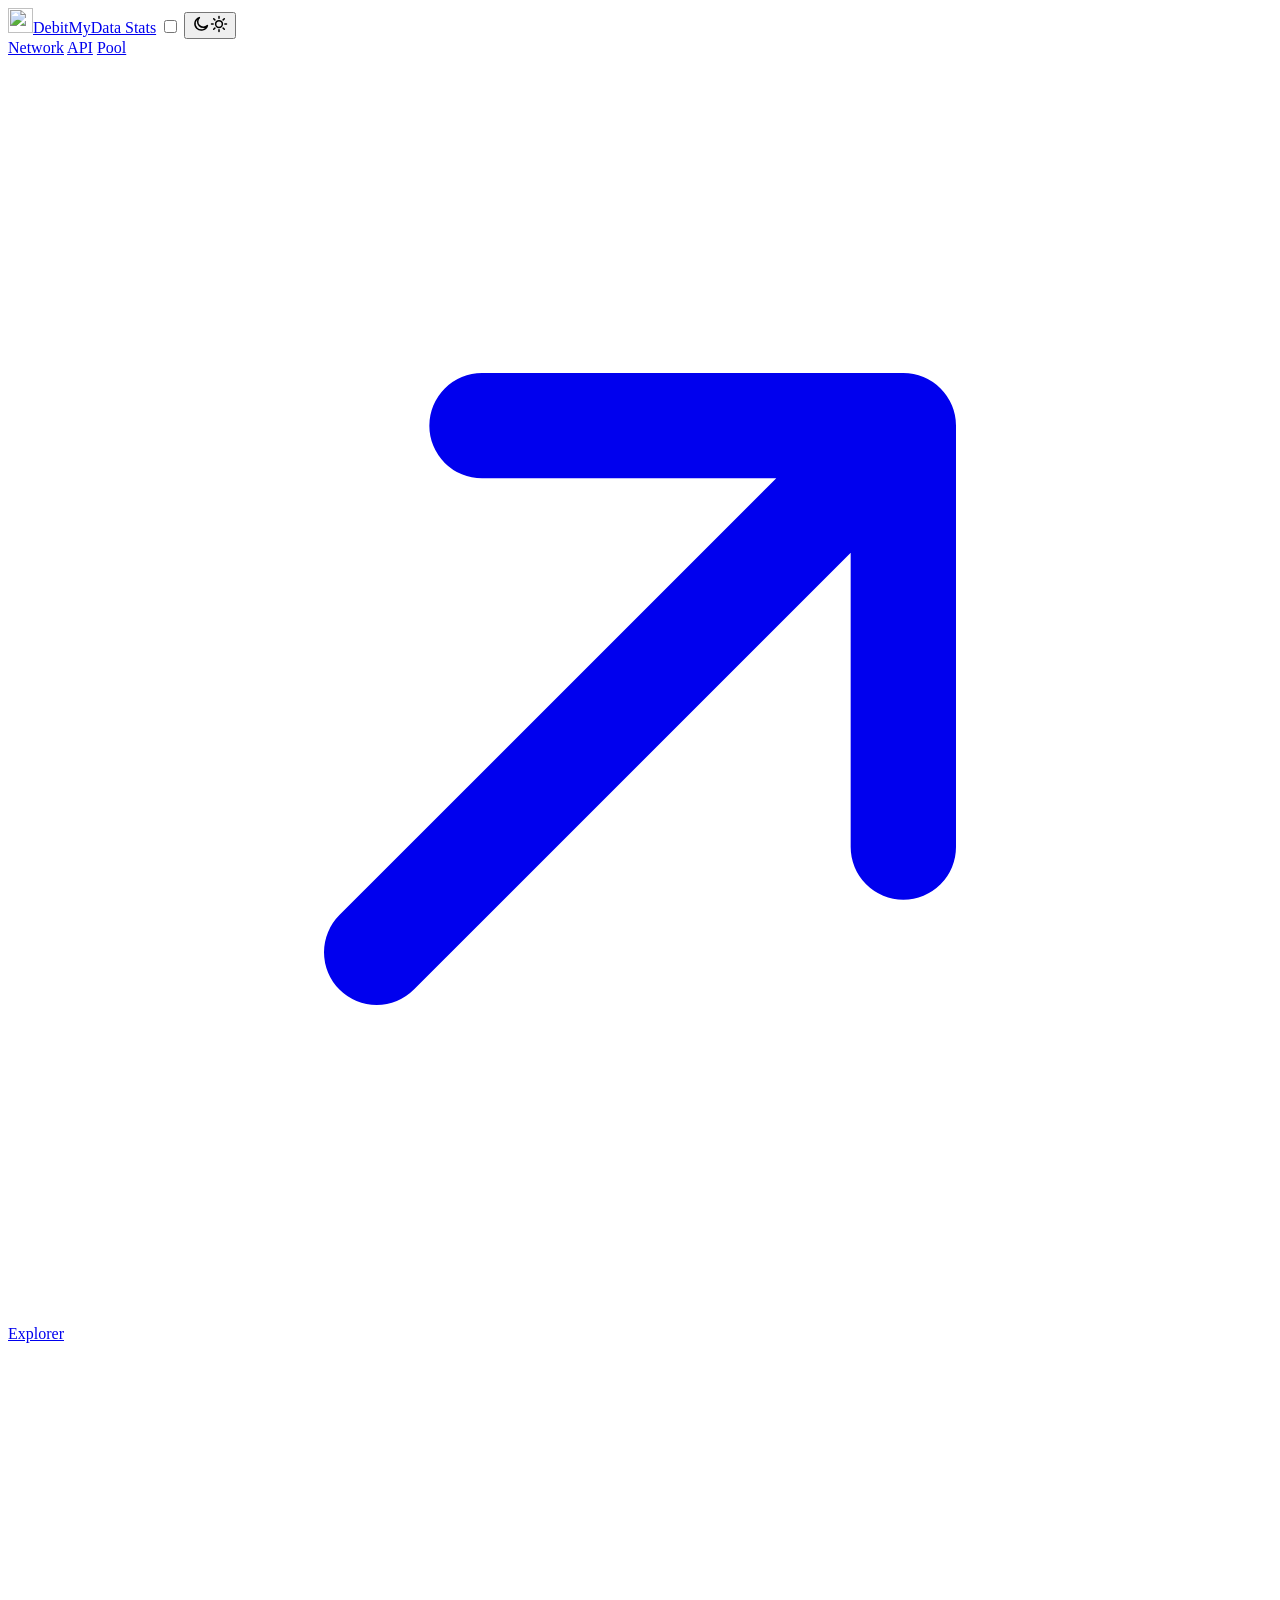
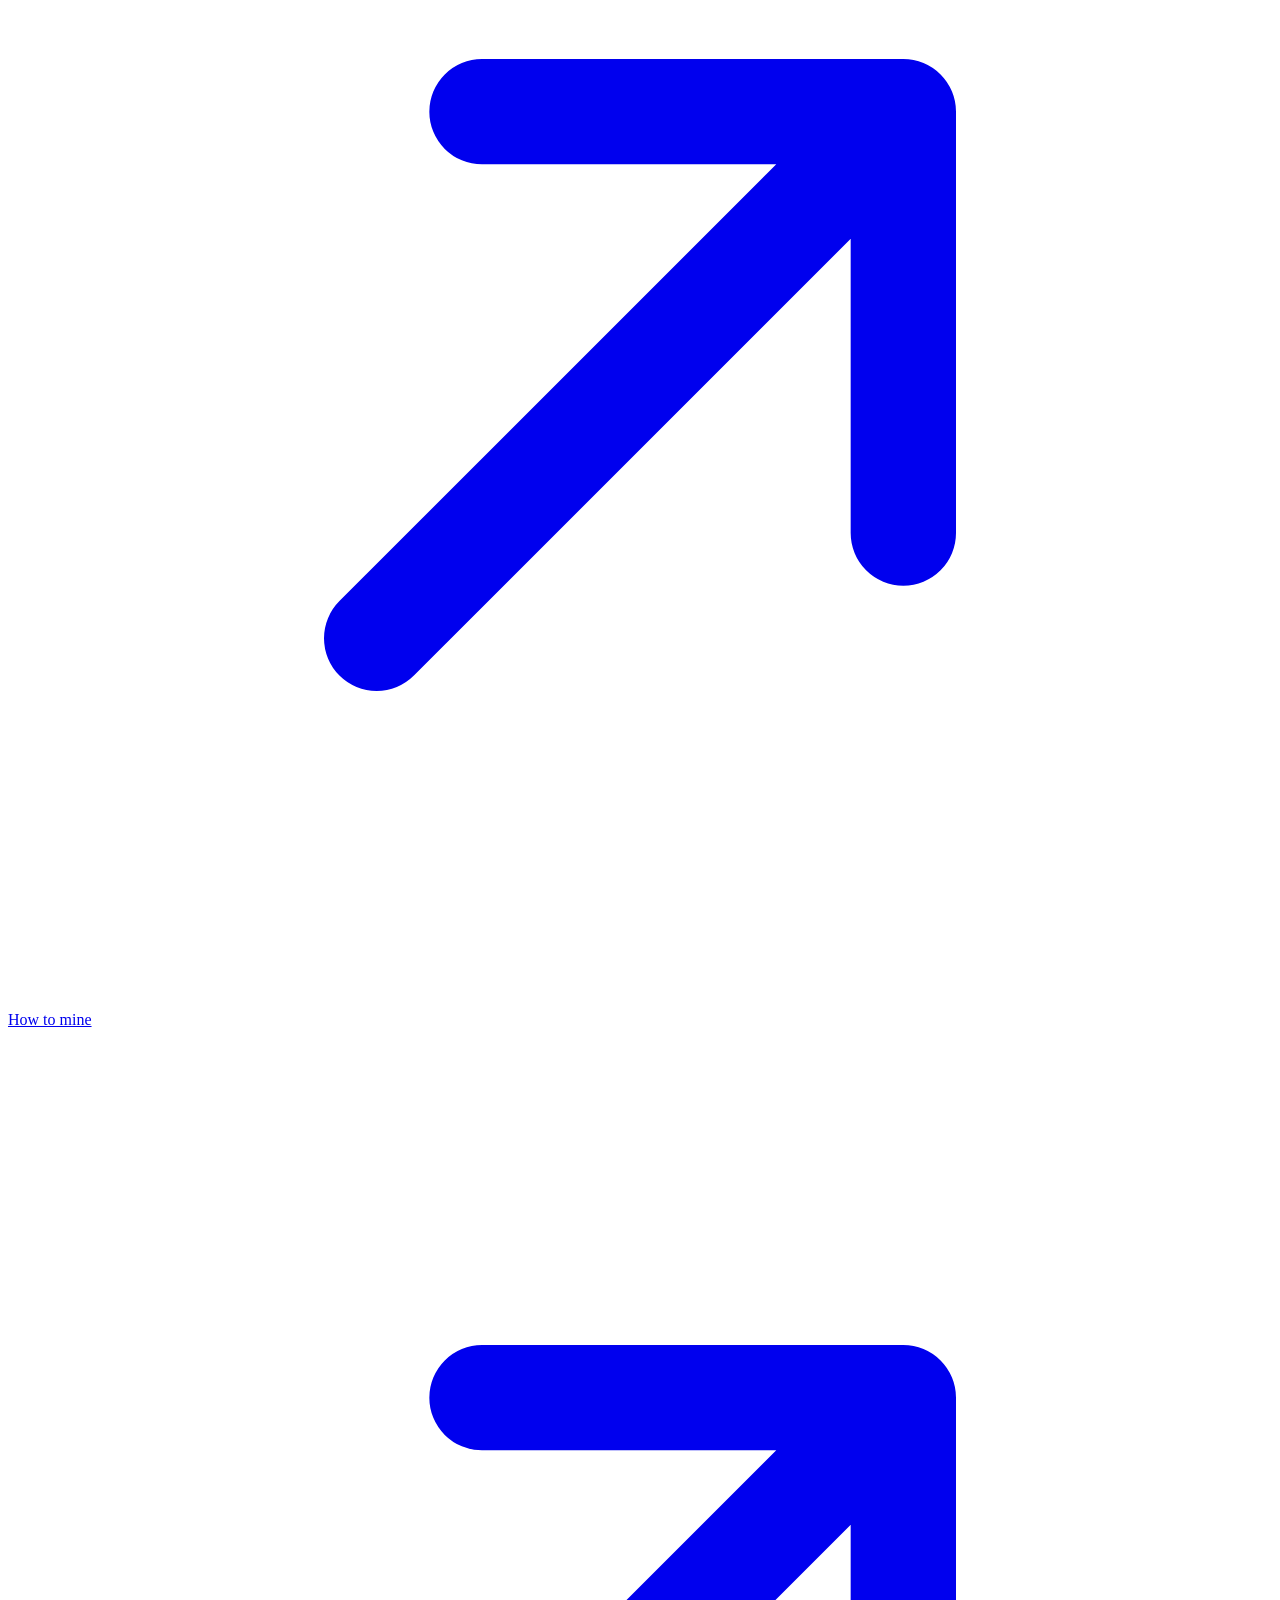
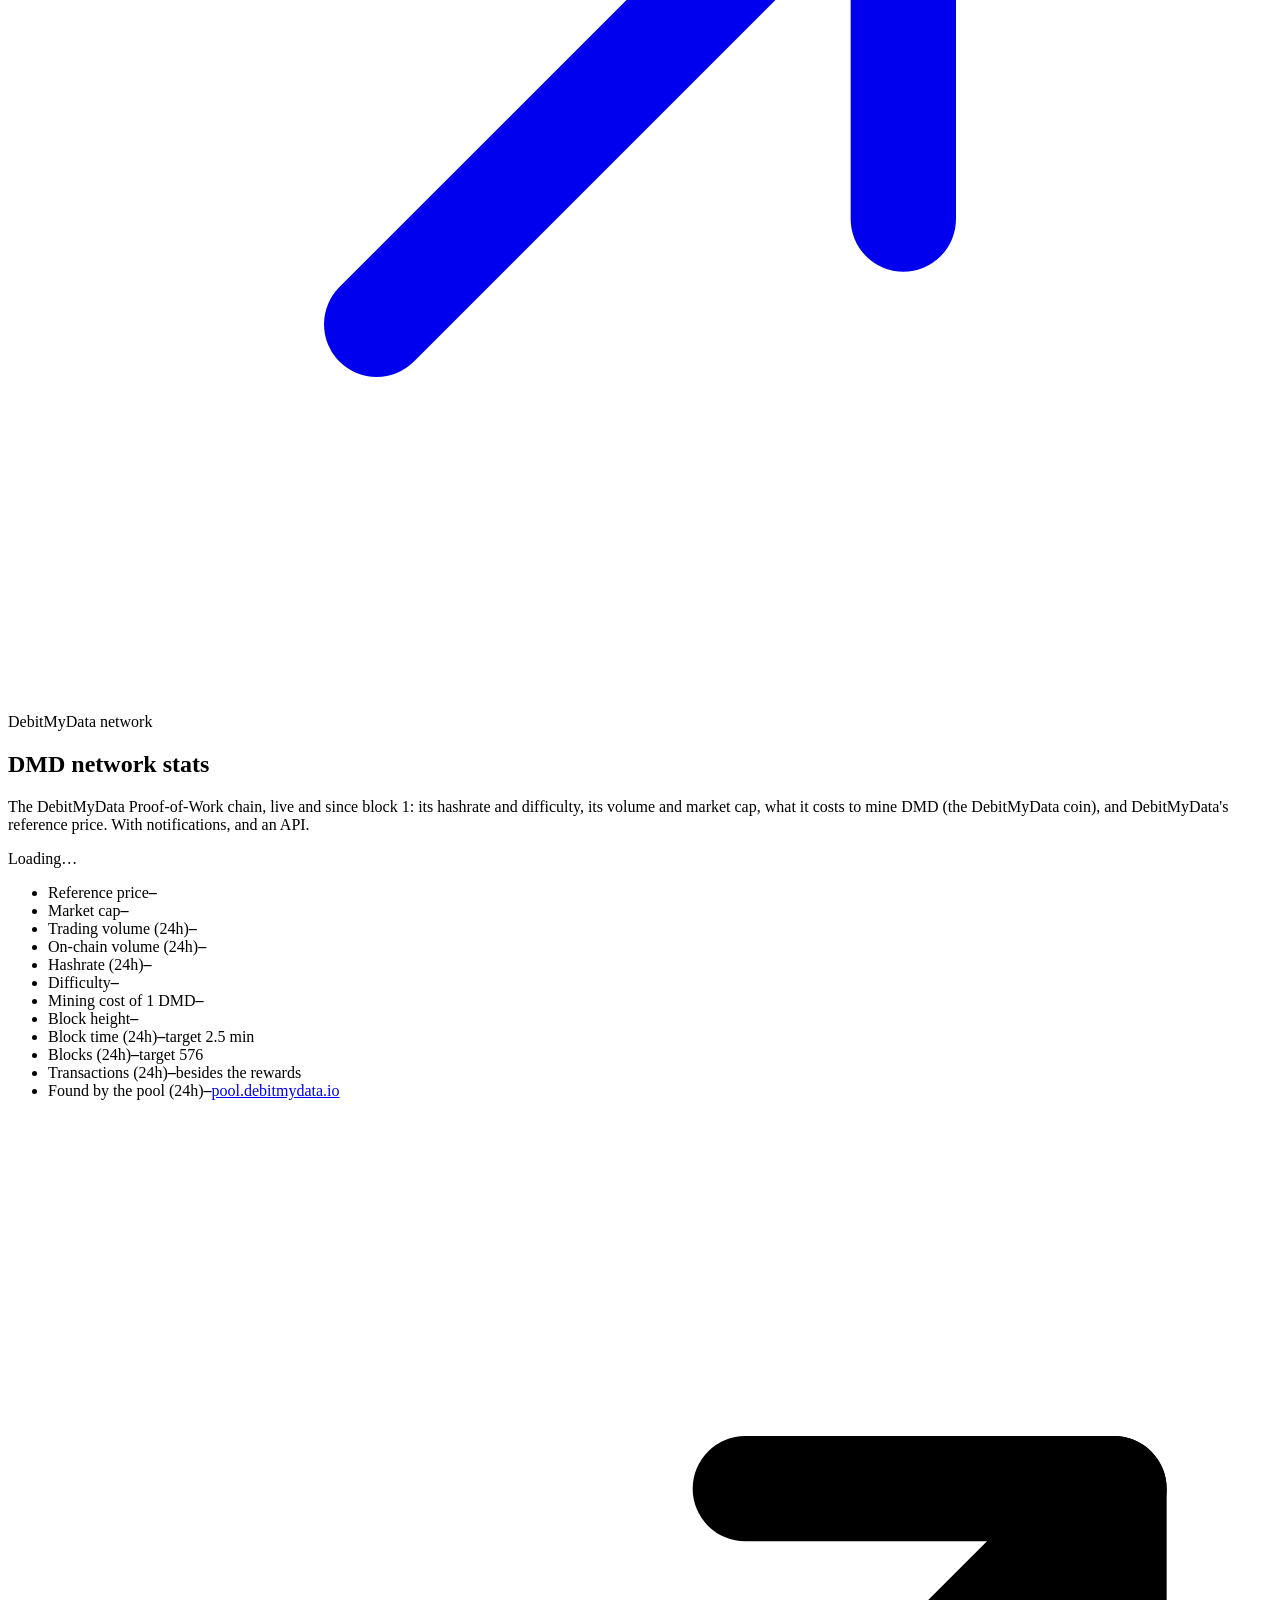
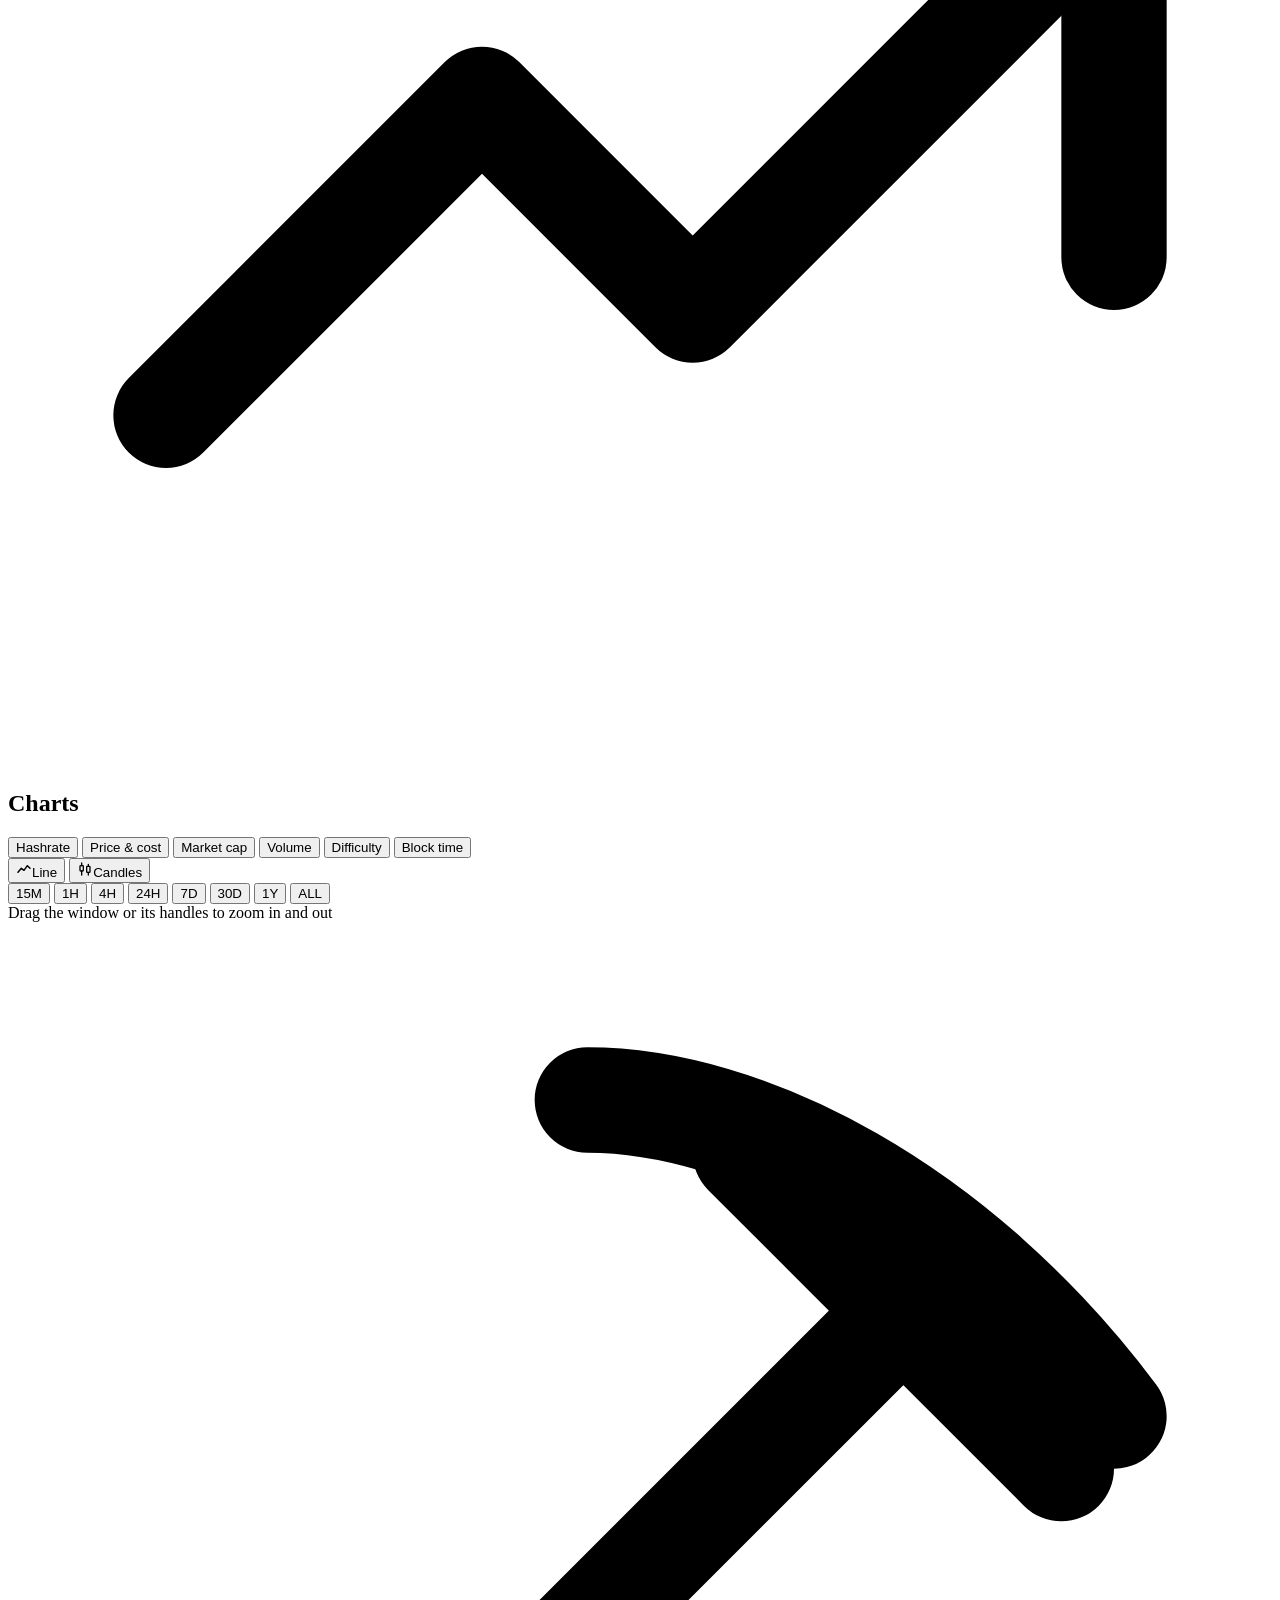
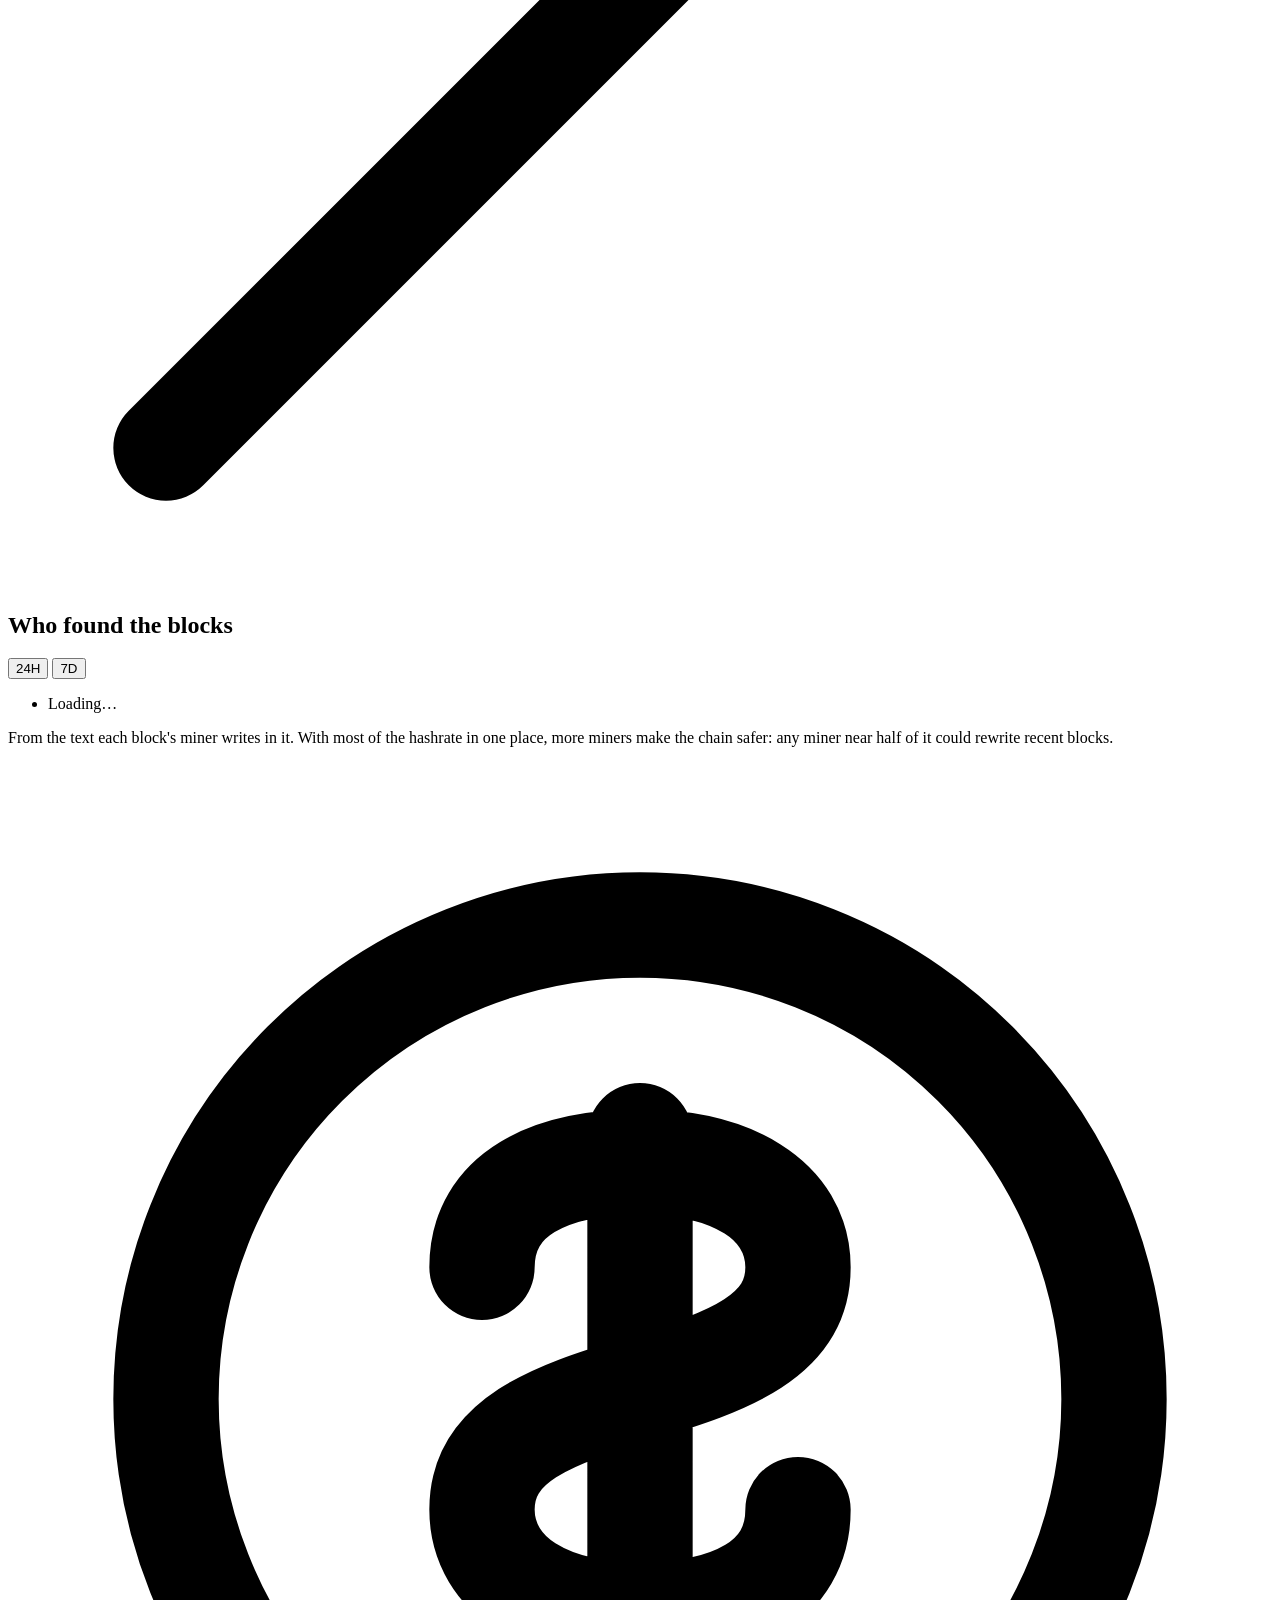
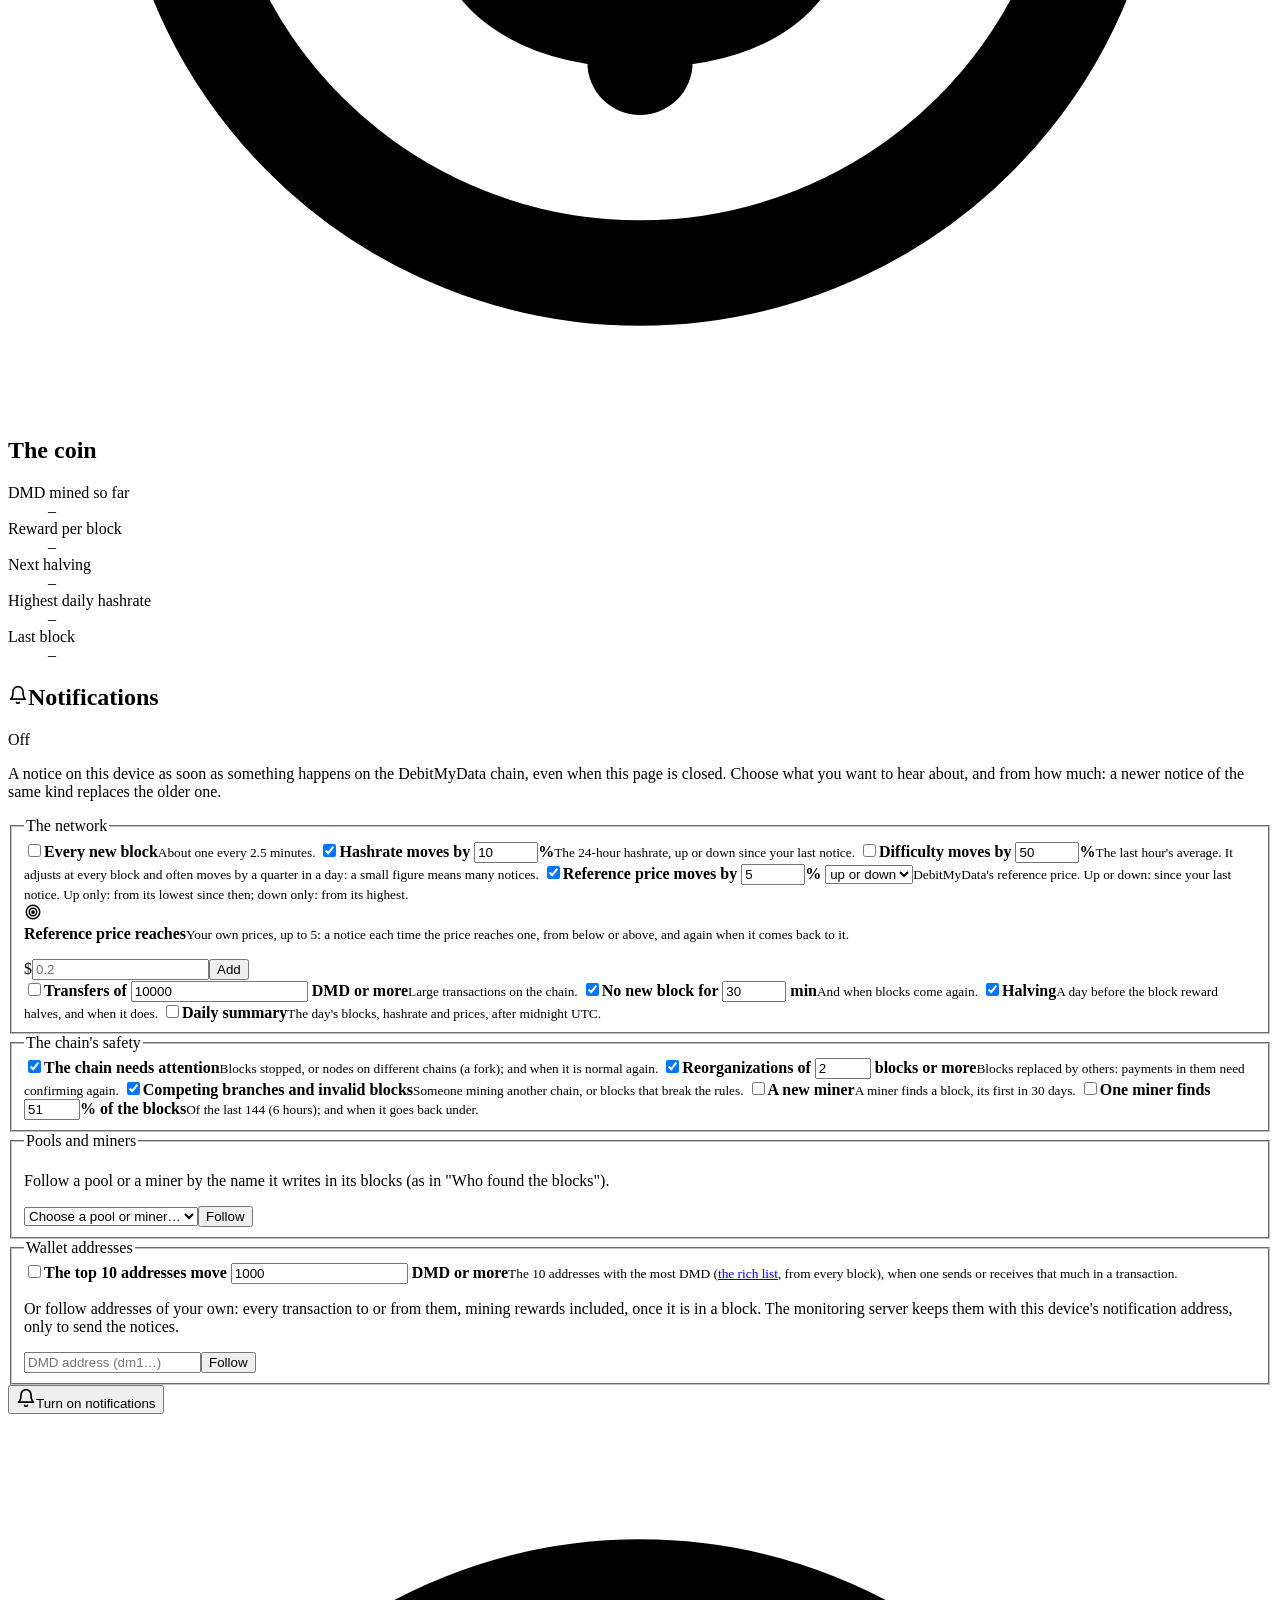
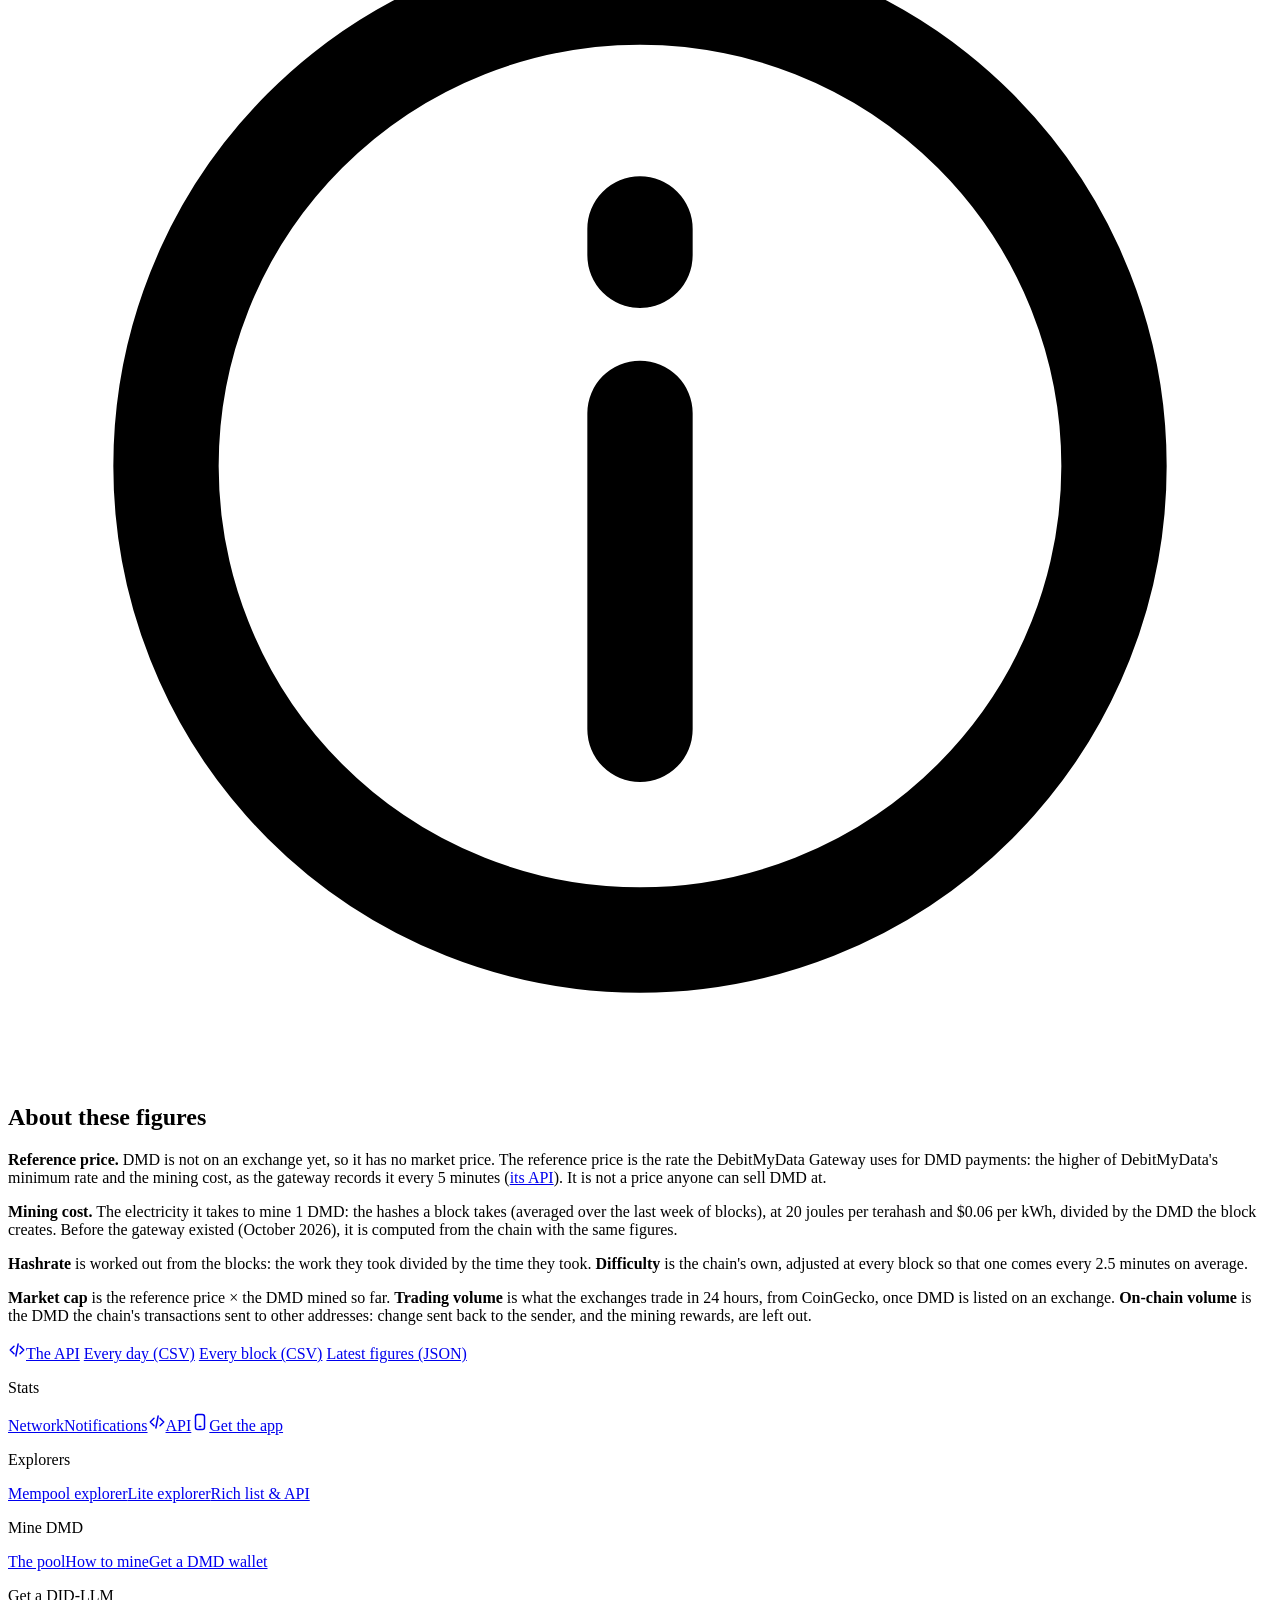
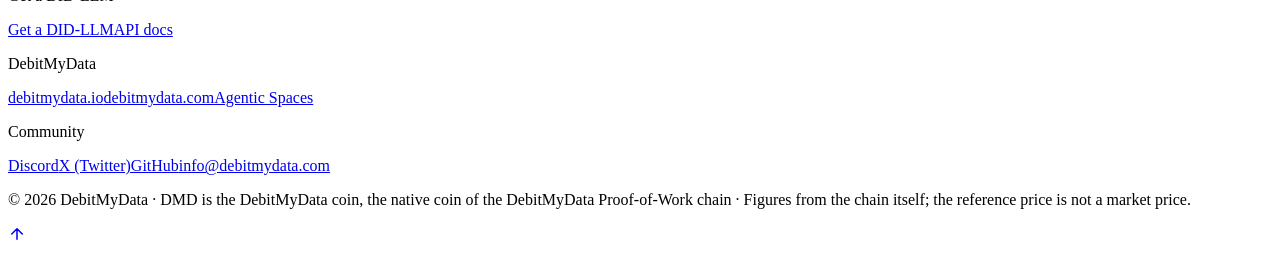
==== web/index.html @ f3245ad8 "1.1.4: a quieter zoom bar, in slate and grey, a quarter lower" ====
<!doctype html>
<html lang="en">
<head>
<meta charset="utf-8">
<meta name="viewport" content="width=device-width, initial-scale=1">
<script src="/js/early.js?v=2"></script>
<title>DMD Stats</title>
<link rel="manifest" href="/manifest.json">
<meta name="mobile-web-app-capable" content="yes">
<meta name="apple-mobile-web-app-capable" content="yes">
<meta name="apple-mobile-web-app-title" content="DMD Stats">
<meta name="apple-mobile-web-app-status-bar-style" content="default">
<link rel="apple-touch-icon" href="/images/app/apple-touch-icon.png?v=1">
<link rel="icon" type="image/png" sizes="192x192" href="/images/app/icon-192.png?v=1">
<link rel="icon" type="image/png" sizes="512x512" href="/images/app/icon-512.png?v=1">
<link rel="icon" href="/favicon.ico" sizes="32x32">
<meta name="description" content="Live figures of the DebitMyData Proof-of-Work chain since block 1: hashrate, difficulty, volume, market cap, the cost of mining DMD and DebitMyData's reference price, with charts, notifications and an API.">
<meta name="theme-color" content="#ffffff">
<meta property="og:type" content="website">
<meta property="og:title" content="DMD Stats: the DebitMyData network">
<meta property="og:description" content="Hashrate, difficulty, mining cost and the reference price of DMD, the DebitMyData coin, since block 1.">
<meta property="og:image" content="https://stats.debitmydata.io/images/app/icon-512.png?v=1">
<meta property="og:url" content="https://stats.debitmydata.io/">
<link rel="preload" href="/fonts/mada-latin-800-normal.woff2" as="font" type="font/woff2" crossorigin>
<link rel="stylesheet" href="/css/stats.css?v=5">
</head>
<body class="dmd" id="top">
<header class="dmd-topbar"><div class="dmd-in">
<a class="dmd-brand" href="/"><img src="/images/dmd-stats-25.png" srcset="/images/dmd-stats-25.png 1x, /images/dmd-stats-50.png 2x, /images/dmd-stats-75.png 3x" width="25" height="25" alt="">DebitMyData <span class="dmd-tag">Stats</span></a>
<input type="checkbox" id="dmd-menu-toggle" class="dmd-menu-toggle" aria-label="Menu" aria-controls="dmd-menu">
<label for="dmd-menu-toggle" class="dmd-menu-button" aria-hidden="true"><span></span></label>
<button type="button" id="dmd-theme-toggle" class="dmd-theme-toggle" aria-label="Switch between the light and dark themes"><svg class="dmd-moon" viewBox="0 0 24 24" width="18" height="18" fill="none" stroke="currentColor" stroke-width="2" stroke-linecap="round" stroke-linejoin="round" aria-hidden="true" focusable="false"><path d="M20.5 14.2A8.5 8.5 0 1 1 9.8 3.5a6.8 6.8 0 0 0 10.7 10.7z"/></svg><svg class="dmd-sun" viewBox="0 0 24 24" width="18" height="18" fill="none" stroke="currentColor" stroke-width="2" stroke-linecap="round" stroke-linejoin="round" aria-hidden="true" focusable="false"><circle cx="12" cy="12" r="4.5"/><path d="M12 2v2.2M12 19.8V22M4.9 4.9l1.6 1.6M17.5 17.5l1.6 1.6M2 12h2.2M19.8 12H22M4.9 19.1l1.6-1.6M17.5 6.5l1.6-1.6"/></svg></button>
<div class="dmd-bellbox" id="dmd-bellbox" hidden>
<button type="button" class="dmd-bell" id="dmd-bell" data-unread="0" aria-haspopup="true" aria-expanded="false" aria-controls="dmd-bell-panel" title="Notifications" aria-label="Notifications"><svg viewBox="0 0 24 24" width="20" height="20" fill="none" stroke="currentColor" stroke-width="2" stroke-linecap="round" stroke-linejoin="round" aria-hidden="true" focusable="false"><path d="M18 8a6 6 0 0 0-12 0c0 7-3 9-3 9h18s-3-2-3-9"/><path d="M13.7 21a2 2 0 0 1-3.4 0"/></svg><span class="dmd-bell-dot" aria-hidden="true"></span></button>
<div class="dmd-bell-panel" id="dmd-bell-panel" role="region" aria-label="Notifications" hidden>
<div class="dmd-bell-head"><b>Notifications</b><button type="button" class="dmd-bell-all" hidden>Mark all as seen</button></div>
<ul class="dmd-bell-list"></ul><p class="dmd-bell-empty">Loading…</p>
<div class="dmd-bell-actions" hidden><button type="button" class="dmd-button dmd-bell-on">Turn on notifications</button></div>
<div class="dmd-bell-foot"><a class="dmd-bell-settings" href="#notifications">Notification settings</a>
<span class="dmd-bell-tools"><button type="button" class="dmd-bell-test" hidden>Send a test notice</button><button type="button" class="dmd-bell-off" hidden>Turn off</button></span></div>
</div></div>
<nav id="dmd-menu" class="dmd-nav" aria-label="DMD Stats">
<a href="/" class="on" aria-current="page">Network</a>
<a href="/api/">API</a>
<a href="https://pool.debitmydata.io/" target="_blank" rel="noopener">Pool <svg viewBox="0 0 24 24" fill="none" stroke="currentColor" stroke-width="2" stroke-linecap="round" stroke-linejoin="round" aria-hidden="true" focusable="false"><path d="M7 17L17 7M9 7h8v8"/></svg></a>
<a href="https://mempool.debitmydata.io/" target="_blank" rel="noopener">Explorer <svg viewBox="0 0 24 24" fill="none" stroke="currentColor" stroke-width="2" stroke-linecap="round" stroke-linejoin="round" aria-hidden="true" focusable="false"><path d="M7 17L17 7M9 7h8v8"/></svg></a>
<a class="dmd-cta" href="https://debitmydata.io/#mining" target="_blank" rel="noopener">How to mine <svg viewBox="0 0 24 24" fill="none" stroke="currentColor" stroke-width="2" stroke-linecap="round" stroke-linejoin="round" aria-hidden="true" focusable="false"><path d="M7 17L17 7M9 7h8v8"/></svg></a>
</nav></div></header>

<main><div class="content-inner">
<section class="dmd-hero">
<div>
<p class="dmd-eyebrow">DebitMyData network</p>
<h1>DMD network stats</h1>
<p class="dmd-lead">The DebitMyData Proof-of-Work chain, live and since block 1: its hashrate and difficulty, its volume and market cap, what it costs to mine DMD (the DebitMyData coin), and DebitMyData's reference price. With notifications, and an API.</p>
</div>
<div class="dmd-status" aria-live="polite">
<span class="dmd-pill" id="dmd-status">Loading…</span>
<ul class="dmd-notes" id="dmd-notes"></ul>
<small id="dmd-updated"></small>
</div>
</section>

<ul class="dmd-stats" aria-label="Latest figures">
<li class="dmd-stat dmd-main"><span class="dmd-label">Reference price</span><b id="s-price">–</b><span class="dmd-sub" id="s-price-sub">&nbsp;</span></li>
<li class="dmd-stat"><span class="dmd-label">Market cap</span><b id="s-cap">–</b><span class="dmd-sub" id="s-cap-sub">&nbsp;</span></li>
<li class="dmd-stat"><span class="dmd-label">Trading volume (24h)</span><b id="s-traded">–</b><span class="dmd-sub" id="s-traded-sub">&nbsp;</span></li>
<li class="dmd-stat"><span class="dmd-label">On-chain volume (24h)</span><b id="s-volume">–</b><span class="dmd-sub" id="s-volume-sub">&nbsp;</span></li>
<li class="dmd-stat"><span class="dmd-label">Hashrate (24h)</span><b id="s-hashrate">–</b><span class="dmd-sub" id="s-hashrate-sub">&nbsp;</span></li>
<li class="dmd-stat"><span class="dmd-label">Difficulty</span><b id="s-difficulty">–</b><span class="dmd-sub" id="s-difficulty-sub">&nbsp;</span></li>
<li class="dmd-stat"><span class="dmd-label">Mining cost of 1 DMD</span><b id="s-cost">–</b><span class="dmd-sub" id="s-cost-sub">&nbsp;</span></li>
<li class="dmd-stat"><span class="dmd-label">Block height</span><b id="s-height">–</b><span class="dmd-sub" id="s-height-sub">&nbsp;</span></li>
<li class="dmd-stat"><span class="dmd-label">Block time (24h)</span><b id="s-blocktime">–</b><span class="dmd-sub">target 2.5 min</span></li>
<li class="dmd-stat"><span class="dmd-label">Blocks (24h)</span><b id="s-blocks">–</b><span class="dmd-sub">target 576</span></li>
<li class="dmd-stat"><span class="dmd-label">Transactions (24h)</span><b id="s-txs">–</b><span class="dmd-sub" id="s-txs-sub">besides the rewards</span></li>
<li class="dmd-stat"><span class="dmd-label">Found by the pool (24h)</span><b id="s-pool">–</b><span class="dmd-sub"><a href="https://pool.debitmydata.io/" target="_blank" rel="noopener">pool.debitmydata.io</a></span></li>
</ul>

<section class="dmd-card" aria-labelledby="chart-title">
<div class="dmd-card-head">
<h2 id="chart-title"><svg viewBox="0 0 24 24" fill="none" stroke="currentColor" stroke-width="2" stroke-linecap="round" stroke-linejoin="round" aria-hidden="true" focusable="false"><path d="M3 17l6-6 4 4 8-8"/><path d="M14 7h7v7"/></svg>Charts</h2>
<div class="dmd-tabs" role="group" aria-label="Chart" id="dmd-metrics">
<button type="button" class="dmd-tab" data-metric="hashrate" aria-pressed="true">Hashrate</button>
<button type="button" class="dmd-tab" data-metric="price" aria-pressed="false">Price &amp; cost</button>
<button type="button" class="dmd-tab" data-metric="cap" aria-pressed="false">Market cap</button>
<button type="button" class="dmd-tab" data-metric="volume" aria-pressed="false">Volume</button>
<button type="button" class="dmd-tab" data-metric="difficulty" aria-pressed="false">Difficulty</button>
<button type="button" class="dmd-tab" data-metric="blocktime" aria-pressed="false">Block time</button>
</div>
</div>
<div class="dmd-chart-bar">
<div class="dmd-legend" id="dmd-legend"></div>
<div class="dmd-chart-tools">
<div class="dmd-tabs dmd-switch-tabs" role="group" aria-label="Chart style" id="dmd-styles">
<button type="button" class="dmd-tab" data-style="line" aria-pressed="true" title="Lines"><svg viewBox="0 0 24 24" width="16" height="16" fill="none" stroke="currentColor" stroke-width="2.2" stroke-linecap="round" stroke-linejoin="round" aria-hidden="true" focusable="false"><path d="M3 17l5-6 4 3 5-7 4 4"/></svg><span>Line</span></button>
<button type="button" class="dmd-tab" data-style="candles" aria-pressed="false" title="Candles"><svg viewBox="0 0 24 24" width="16" height="16" fill="none" stroke="currentColor" stroke-width="2" stroke-linecap="round" aria-hidden="true" focusable="false"><path d="M7 3v4M7 15v6M17 5v3M17 17v4"/><rect x="4.5" y="7" width="5" height="8" rx="1"/><rect x="14.5" y="8" width="5" height="9" rx="1"/></svg><span>Candles</span></button>
</div>
<div class="dmd-tabs dmd-switch-tabs" role="group" aria-label="Volume" id="dmd-volumes" hidden>
<button type="button" class="dmd-tab" data-volume="exchanges" aria-pressed="true">Exchanges</button>
<button type="button" class="dmd-tab" data-volume="chain" aria-pressed="false">On chain</button>
</div>
<div class="dmd-tabs dmd-ranges" role="group" aria-label="Period" id="dmd-ranges">
<button type="button" class="dmd-tab" data-range="15m" aria-pressed="false">15M</button>
<button type="button" class="dmd-tab" data-range="1h" aria-pressed="false">1H</button>
<button type="button" class="dmd-tab" data-range="4h" aria-pressed="false">4H</button>
<button type="button" class="dmd-tab" data-range="24h" aria-pressed="false">24H</button>
<button type="button" class="dmd-tab" data-range="7d" aria-pressed="false">7D</button>
<button type="button" class="dmd-tab" data-range="30d" aria-pressed="true">30D</button>
<button type="button" class="dmd-tab" data-range="1y" aria-pressed="false">1Y</button>
<button type="button" class="dmd-tab" data-range="all" aria-pressed="false">ALL</button>
</div>
</div>
</div>
<div class="dmd-chart-wrap">
<div class="dmd-chart" id="dmd-chart" role="img" aria-label="Chart"></div>
<div class="dmd-chart-empty" id="dmd-chart-empty" hidden></div>
</div>
<div class="dmd-zoom">
<div class="dmd-zoom-area">
<div class="dmd-zoom-bar" id="dmd-zoom" aria-hidden="true"></div>
<div class="dmd-zoom-track" id="dmd-zoom-track">
<div class="dmd-zoom-shade" id="dmd-zoom-shade-l"></div><div class="dmd-zoom-shade" id="dmd-zoom-shade-r"></div>
<div class="dmd-zoom-window" id="dmd-zoom-window" tabindex="0" role="slider" aria-label="Zoom window: drag it, or arrow keys" aria-valuetext="all">
<span class="dmd-zoom-grip" data-grip="min" tabindex="0" role="slider" aria-label="Start of the zoom: drag it, or arrow keys"></span>
<span class="dmd-zoom-grip" data-grip="max" tabindex="0" role="slider" aria-label="End of the zoom: drag it, or arrow keys"></span>
</div>
</div>
</div>
<div class="dmd-zoom-foot"><span class="dmd-zoom-hint">Drag the window or its handles to zoom in and out</span><button type="button" class="dmd-zoom-reset" id="dmd-zoom-reset" hidden>Show all</button></div>
</div>
<p class="dmd-chart-note" id="dmd-chart-note"></p>
</section>

<div class="dmd-two">
<section class="dmd-card" aria-labelledby="miners-title">
<div class="dmd-card-head">
<h2 id="miners-title"><svg viewBox="0 0 24 24" fill="none" stroke="currentColor" stroke-width="2" stroke-linecap="round" stroke-linejoin="round" aria-hidden="true" focusable="false"><path d="M14 4l6 6M17 7L6 18M3 21l3-3"/><path d="M11 3c3 0 7 2 10 6"/></svg>Who found the blocks</h2>
<div class="dmd-tabs dmd-ranges" role="group" aria-label="Period" id="dmd-miner-ranges">
<button type="button" class="dmd-tab" data-range="24h" aria-pressed="true">24H</button>
<button type="button" class="dmd-tab" data-range="7d" aria-pressed="false">7D</button>
</div>
</div>
<ul class="dmd-bars" id="dmd-miners"><li><span class="who">Loading…</span></li></ul>
<p class="dmd-small dmd-miners-note" id="dmd-miners-note">From the text each block's miner writes in it. With most of the hashrate in one place, more miners make the chain safer: any miner near half of it could rewrite recent blocks.</p>
</section>

<section class="dmd-card" aria-labelledby="supply-title">
<div class="dmd-card-head">
<h2 id="supply-title"><svg viewBox="0 0 24 24" fill="none" stroke="currentColor" stroke-width="2" stroke-linecap="round" stroke-linejoin="round" aria-hidden="true" focusable="false"><circle cx="12" cy="12" r="9"/><path d="M12 7v10M9 9.5c0-1.4 1.3-2 3-2s3 .7 3 2-1.3 1.8-3 2.3-3 1-3 2.3 1.3 2 3 2 3-.6 3-2"/></svg>The coin</h2>
</div>
<dl class="dmd-kv">
<div><dt>DMD mined so far</dt><dd id="k-mined">–</dd></div>
<div><dt>Reward per block</dt><dd id="k-reward">–</dd></div>
<div><dt>Next halving</dt><dd id="k-halving">–</dd></div>
<div><dt>Highest daily hashrate</dt><dd id="k-ath">–</dd></div>
<div><dt>Last block</dt><dd id="k-last">–</dd></div>
</dl>
</section>
</div>

<section class="dmd-card dmd-notify" id="notifications" aria-labelledby="notify-title">
<div class="dmd-card-head"><h2 id="notify-title"><svg viewBox="0 0 24 24" width="20" height="20" fill="none" stroke="currentColor" stroke-width="2" stroke-linecap="round" stroke-linejoin="round" aria-hidden="true" focusable="false"><path d="M18 8a6 6 0 0 0-12 0c0 7-3 9-3 9h18s-3-2-3-9"/><path d="M13.7 21a2 2 0 0 1-3.4 0"/></svg>Notifications</h2>
<span class="dmd-badge" id="dmd-notify-state">Off</span></div>
<p class="dmd-notify-intro">A notice on this device as soon as something happens on the DebitMyData chain, even when this page is closed. Choose what you want to hear about, and from how much: a newer notice of the same kind replaces the older one.</p>
<form class="dmd-notify-form" id="dmd-notify-form" novalidate>
<fieldset class="dmd-group"><legend>The network</legend>
<label class="dmd-opt"><input type="checkbox" name="blocks"><span><b>Every new block</b><small>About one every 2.5 minutes.</small></span></label>
<label class="dmd-opt"><input type="checkbox" name="hashrate" checked><span><b>Hashrate moves by <input type="number" class="dmd-num" data-for="hashrate" value="10" min="1" max="1000" step="1" inputmode="decimal" aria-label="Hashrate change, percent">%</b><small>The 24-hour hashrate, up or down since your last notice.</small></span></label>
<label class="dmd-opt"><input type="checkbox" name="difficulty"><span><b>Difficulty moves by <input type="number" class="dmd-num" data-for="difficulty" value="50" min="1" max="1000" step="1" inputmode="decimal" aria-label="Difficulty change, percent">%</b><small>The last hour's average. It adjusts at every block and often moves by a quarter in a day: a small figure means many notices.</small></span></label>
<label class="dmd-opt"><input type="checkbox" name="price" checked><span><b>Reference price moves by <input type="number" class="dmd-num" data-for="price" value="5" min="1" max="1000" step="1" inputmode="decimal" aria-label="Price change, percent">% <select class="dmd-dir" name="price_direction" aria-label="Which way the price moves"><option value="both">up or down</option><option value="up">up only</option><option value="down">down only</option></select></b><small>DebitMyData's reference price. Up or down: since your last notice. Up only: from its lowest since then; down only: from its highest.</small></span></label>
<div class="dmd-opt dmd-targets"><svg class="dmd-opt-icon" viewBox="0 0 24 24" width="18" height="18" fill="none" stroke="currentColor" stroke-width="2" stroke-linecap="round" aria-hidden="true" focusable="false"><circle cx="12" cy="12" r="9"/><circle cx="12" cy="12" r="5"/><circle cx="12" cy="12" r="1.5" fill="currentColor"/></svg><div><b>Reference price reaches</b><small>Your own prices, up to 5: a notice each time the price reaches one, from below or above, and again when it comes back to it.</small>
<ul class="dmd-chips" id="dmd-targets"></ul>
<div class="dmd-add dmd-add-sm"><span class="dmd-dollar">$</span><input type="number" id="dmd-target-new" min="0" step="any" inputmode="decimal" placeholder="0.2" aria-label="A price, in US dollars"><button type="button" class="dmd-button dmd-ghost" id="dmd-target-add">Add</button></div></div></div>
<label class="dmd-opt"><input type="checkbox" name="transfers"><span><b>Transfers of <input type="number" class="dmd-num dmd-wide" data-for="transfers" value="10000" min="1000" step="any" inputmode="decimal" aria-label="Large transfer, DMD"> DMD or more</b><small>Large transactions on the chain.</small></span></label>
<label class="dmd-opt"><input type="checkbox" name="slow" checked><span><b>No new block for <input type="number" class="dmd-num" data-for="slow" value="30" min="10" max="1440" step="5" inputmode="numeric" aria-label="Minutes without a block"> min</b><small>And when blocks come again.</small></span></label>
<label class="dmd-opt"><input type="checkbox" name="halving" checked><span><b>Halving</b><small>A day before the block reward halves, and when it does.</small></span></label>
<label class="dmd-opt"><input type="checkbox" name="daily"><span><b>Daily summary</b><small>The day's blocks, hashrate and prices, after midnight UTC.</small></span></label>
</fieldset>
<fieldset class="dmd-group"><legend>The chain's safety</legend>
<label class="dmd-opt"><input type="checkbox" name="status" checked><span><b>The chain needs attention</b><small>Blocks stopped, or nodes on different chains (a fork); and when it is normal again.</small></span></label>
<label class="dmd-opt"><input type="checkbox" name="reorg" checked><span><b>Reorganizations of <input type="number" class="dmd-num" data-for="reorg" value="2" min="1" max="100" step="1" inputmode="numeric" aria-label="Blocks replaced"> blocks or more</b><small>Blocks replaced by others: payments in them need confirming again.</small></span></label>
<label class="dmd-opt"><input type="checkbox" name="branches" checked><span><b>Competing branches and invalid blocks</b><small>Someone mining another chain, or blocks that break the rules.</small></span></label>
<label class="dmd-opt"><input type="checkbox" name="new_miners"><span><b>A new miner</b><small>A miner finds a block, its first in 30 days.</small></span></label>
<label class="dmd-opt"><input type="checkbox" name="concentration"><span><b>One miner finds <input type="number" class="dmd-num" data-for="concentration" value="51" min="10" max="100" step="1" inputmode="decimal" aria-label="Share of the blocks, percent">% of the blocks</b><small>Of the last 144 (6 hours); and when it goes back under.</small></span></label>
</fieldset>
<fieldset class="dmd-group dmd-wide-group"><legend>Pools and miners</legend>
<p class="dmd-group-note">Follow a pool or a miner by the name it writes in its blocks (as in "Who found the blocks").</p>
<ul class="dmd-follow" id="dmd-pools"></ul>
<div class="dmd-add"><select id="dmd-pool-pick" aria-label="A pool or miner"><option value="">Choose a pool or miner…</option></select><button type="button" class="dmd-button dmd-ghost" id="dmd-pool-add">Follow</button></div>
</fieldset>
<fieldset class="dmd-group dmd-wide-group"><legend>Wallet addresses</legend>
<label class="dmd-opt"><input type="checkbox" name="richlist"><span><b>The top 10 addresses move <input type="number" class="dmd-num dmd-wide" data-for="richlist" value="1000" min="1" step="any" inputmode="decimal" aria-label="Top 10 addresses: DMD moved"> DMD or more</b><small>The 10 addresses with the most DMD (<a href="/api/richlist.json" target="_blank" rel="noopener">the rich list</a>, from every block), when one sends or receives that much in a transaction.</small></span></label>
<p class="dmd-group-note">Or follow addresses of your own: every transaction to or from them, mining rewards included, once it is in a block. The monitoring server keeps them with this device's notification address, only to send the notices.</p>
<ul class="dmd-follow" id="dmd-addresses"></ul>
<div class="dmd-add"><input type="text" id="dmd-address-new" placeholder="DMD address (dm1…)" autocomplete="off" spellcheck="false" autocapitalize="off" aria-label="DMD address"><button type="button" class="dmd-button dmd-ghost" id="dmd-address-add">Follow</button></div>
</fieldset>
</form>
<div class="dmd-notify-actions">
<button type="button" class="dmd-button" id="dmd-notify-on"><svg viewBox="0 0 24 24" width="20" height="20" fill="none" stroke="currentColor" stroke-width="2" stroke-linecap="round" stroke-linejoin="round" aria-hidden="true" focusable="false"><path d="M18 8a6 6 0 0 0-12 0c0 7-3 9-3 9h18s-3-2-3-9"/><path d="M13.7 21a2 2 0 0 1-3.4 0"/></svg>Turn on notifications</button>
<button type="button" class="dmd-notify-off" id="dmd-notify-test" hidden>Send a test notice</button>
<button type="button" class="dmd-notify-off" id="dmd-notify-off" hidden>Turn off on this device</button>
</div>
<p class="dmd-small" id="dmd-notify-msg" aria-live="polite"></p>
</section>

<section class="dmd-card dmd-about" id="data" aria-labelledby="about-title">
<div class="dmd-card-head">
<h2 id="about-title"><svg viewBox="0 0 24 24" fill="none" stroke="currentColor" stroke-width="2" stroke-linecap="round" stroke-linejoin="round" aria-hidden="true" focusable="false"><circle cx="12" cy="12" r="9"/><path d="M12 11v6M12 7.5v.5"/></svg>About these figures</h2>
</div>
<div class="dmd-prose">
<p><b>Reference price.</b> DMD is not on an exchange yet, so it has no market price. The reference price is the rate the DebitMyData Gateway uses for DMD payments: the higher of DebitMyData's minimum rate and the mining cost, as the gateway records it every 5 minutes (<a href="https://api.debitmydata.io/v1/prices/dmd-usd" target="_blank" rel="noopener">its API</a>). It is not a price anyone can sell DMD at.</p>
<p><b>Mining cost.</b> The electricity it takes to mine 1 DMD: the hashes a block takes (averaged over the last week of blocks), at <span id="k-figures">20 joules per terahash and $0.06 per kWh</span>, divided by the DMD the block creates. Before the gateway existed (October 2026), it is computed from the chain with the same figures.</p>
<p><b>Hashrate</b> is worked out from the blocks: the work they took divided by the time they took. <b>Difficulty</b> is the chain's own, adjusted at every block so that one comes every 2.5 minutes on average.</p>
<p><b>Market cap</b> is the reference price × the DMD mined so far. <b>Trading volume</b> is what the exchanges trade in 24 hours, from CoinGecko, once DMD is listed on an exchange. <b>On-chain volume</b> is the DMD the chain's transactions sent to other addresses: change sent back to the sender, and the mining rewards, are left out.</p>
</div>
<div class="dmd-downloads">
<a class="dmd-button" href="/api/"><svg viewBox="0 0 24 24" width="18" height="18" fill="none" stroke="currentColor" stroke-width="2" stroke-linecap="round" stroke-linejoin="round" aria-hidden="true" focusable="false"><path d="M8 7l-5 5 5 5M16 7l5 5-5 5M13.5 4l-3 16"/></svg>The API</a>
<a class="dmd-button dmd-ghost" href="/api/dmd-daily.csv" download>Every day (CSV)</a>
<a class="dmd-button dmd-ghost" href="/api/dmd-blocks.csv" download>Every block (CSV)</a>
<a class="dmd-button dmd-ghost" href="/api/summary.json">Latest figures (JSON)</a>
</div>
</section>
</div></main>

<footer class="dmd-footer" id="dmd-footer"><div class="dmd-in"><div class="dmd-cols">
<div class="dmd-col"><p class="dmd-head">Stats</p><a href="/">Network</a><a href="/#notifications">Notifications</a><a class="dmd-pill-link dmd-api-link" href="/api/"><svg viewBox="0 0 24 24" width="18" height="18" fill="none" stroke="currentColor" stroke-width="2" stroke-linecap="round" stroke-linejoin="round" aria-hidden="true" focusable="false"><path d="M8 7l-5 5 5 5M16 7l5 5-5 5M13.5 4l-3 16"/></svg>API</a><a class="dmd-get-app" href="#get-the-app"><svg viewBox="0 0 24 24" width="18" height="18" fill="none" stroke="currentColor" stroke-width="2" stroke-linecap="round" stroke-linejoin="round" aria-hidden="true" focusable="false"><rect x="6" y="2" width="12" height="20" rx="3"/><path d="M11 18h2"/></svg>Get the app</a></div>
<div class="dmd-col"><p class="dmd-head">Explorers</p><a href="https://mempool.debitmydata.io/" target="_blank" rel="noopener">Mempool explorer</a><a href="https://chain.debitmydata.io/" target="_blank" rel="noopener">Lite explorer</a><a href="https://explorer.debitmydata.io/" target="_blank" rel="noopener">Rich list &amp; API</a></div>
<div class="dmd-col"><p class="dmd-head">Mine DMD</p><a href="https://pool.debitmydata.io/" target="_blank" rel="noopener">The pool</a><a href="https://debitmydata.io/#mining" target="_blank" rel="noopener">How to mine</a><a href="https://debitmydata.io/#wallets" target="_blank" rel="noopener">Get a DMD wallet</a></div>
<div class="dmd-col"><p class="dmd-head">Get a DID-LLM</p><a href="https://id.debitmydata.io/" target="_blank" rel="noopener">Get a DID-LLM</a><a href="https://api.debitmydata.io/docs/advanced" target="_blank" rel="noopener">API docs</a></div>
<div class="dmd-col"><p class="dmd-head">DebitMyData</p><a href="https://debitmydata.io/" target="_blank" rel="noopener">debitmydata.io</a><a href="https://debitmydata.com/" target="_blank" rel="noopener">debitmydata.com</a><a href="https://agenticssocialspaces.debitmydata.com/" target="_blank" rel="noopener">Agentic Spaces</a></div>
<div class="dmd-col"><p class="dmd-head">Community</p><a href="https://discord.gg/PSK436rP4Y" target="_blank" rel="noopener">Discord</a><a href="https://x.com/debitmydataPOW" target="_blank" rel="noopener">X (Twitter)</a><a href="https://github.com/DebitMyData-PoW" target="_blank" rel="noopener">GitHub</a><a href="mailto:info@debitmydata.com">info@debitmydata.com</a></div>
</div>
<p class="dmd-legal">© <span id="dmd-year">2026</span> DebitMyData · DMD is the DebitMyData coin, the native coin of the DebitMyData Proof-of-Work chain · Figures from the chain itself; the reference price is not a market price.</p>
</div></footer>
<a class="dmd-to-top" href="#top" aria-label="Back to top" title="Back to top"><svg viewBox="0 0 24 24" width="18" height="18" fill="none" stroke="currentColor" stroke-width="2" stroke-linecap="round" stroke-linejoin="round" aria-hidden="true" focusable="false"><path d="M12 5l-7 7m7-7l7 7M12 5v14"/></svg></a>

<dialog id="dmd-install" class="dmd-install" aria-labelledby="dmd-install-title">
<div class="in">
<button type="button" id="dmd-install-close" class="dmd-install-close" aria-label="Close">&times;</button>
<img src="/images/app/icon-512.png?v=1" alt="" width="112" height="112" loading="lazy" decoding="async">
<h2 id="dmd-install-title" tabindex="-1" autofocus>Get the DMD Stats app</h2>
<p id="dmd-install-how"></p>
<ol id="dmd-install-iphone" class="steps" hidden>
<li><span>Tap <b>Share</b></span><svg viewBox="0 0 24 24" width="22" height="22" aria-hidden="true" focusable="false"><path d="M12 3v12M8 7l4-4 4 4M7 10H6a2 2 0 0 0-2 2v7a2 2 0 0 0 2 2h12a2 2 0 0 0 2-2v-7a2 2 0 0 0-2-2h-1" fill="none" stroke="currentColor" stroke-width="2" stroke-linecap="round" stroke-linejoin="round"/></svg></li>
<li><span>Choose <b>Add to Home Screen</b></span><svg viewBox="0 0 24 24" width="22" height="22" aria-hidden="true" focusable="false"><rect x="4" y="4" width="16" height="16" rx="4" fill="none" stroke="currentColor" stroke-width="2"/><path d="M12 8v8M8 12h8" fill="none" stroke="currentColor" stroke-width="2" stroke-linecap="round"/></svg></li></ol>
<ol id="dmd-install-android" class="steps" hidden>
<li><span>Open the browser's menu <b>&#8942;</b></span></li>
<li><span>Tap <b>Install app</b> or <b>Add to Home screen</b></span></li></ol>
<p id="dmd-install-note" class="note" hidden>Already added it? Open it from your home screen.</p>
<div class="dmd-install-actions">
<button type="button" id="dmd-install-go" class="dmd-button dmd-install-go" hidden>Install the app</button>
<button type="button" id="dmd-install-later" class="dmd-install-later">Not now</button>
</div></div></dialog>

<script src="/vendor/apexcharts-3.54.1.min.js"></script>
<script src="/js/app.js?v=4"></script>
<script src="/js/notify.js?v=2"></script>
<script src="/js/install.js?v=1"></script>
</body>
</html>
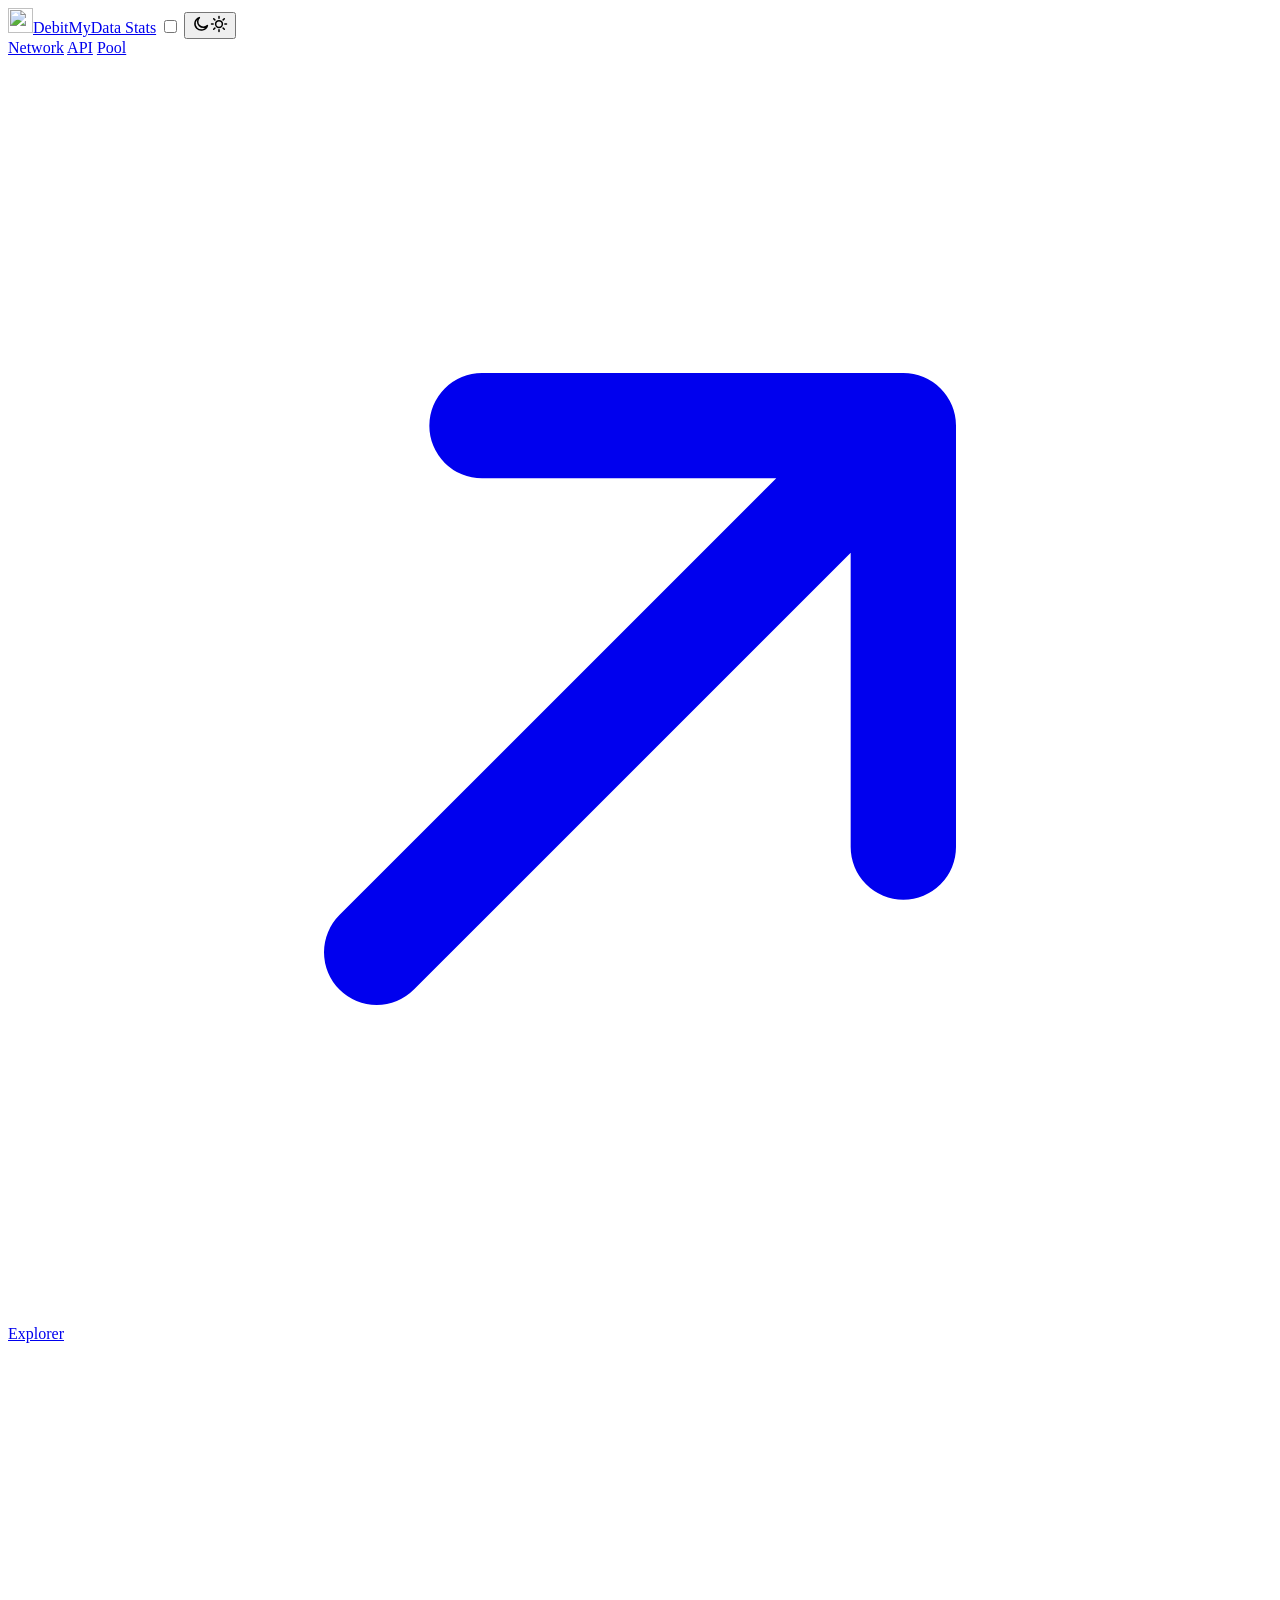
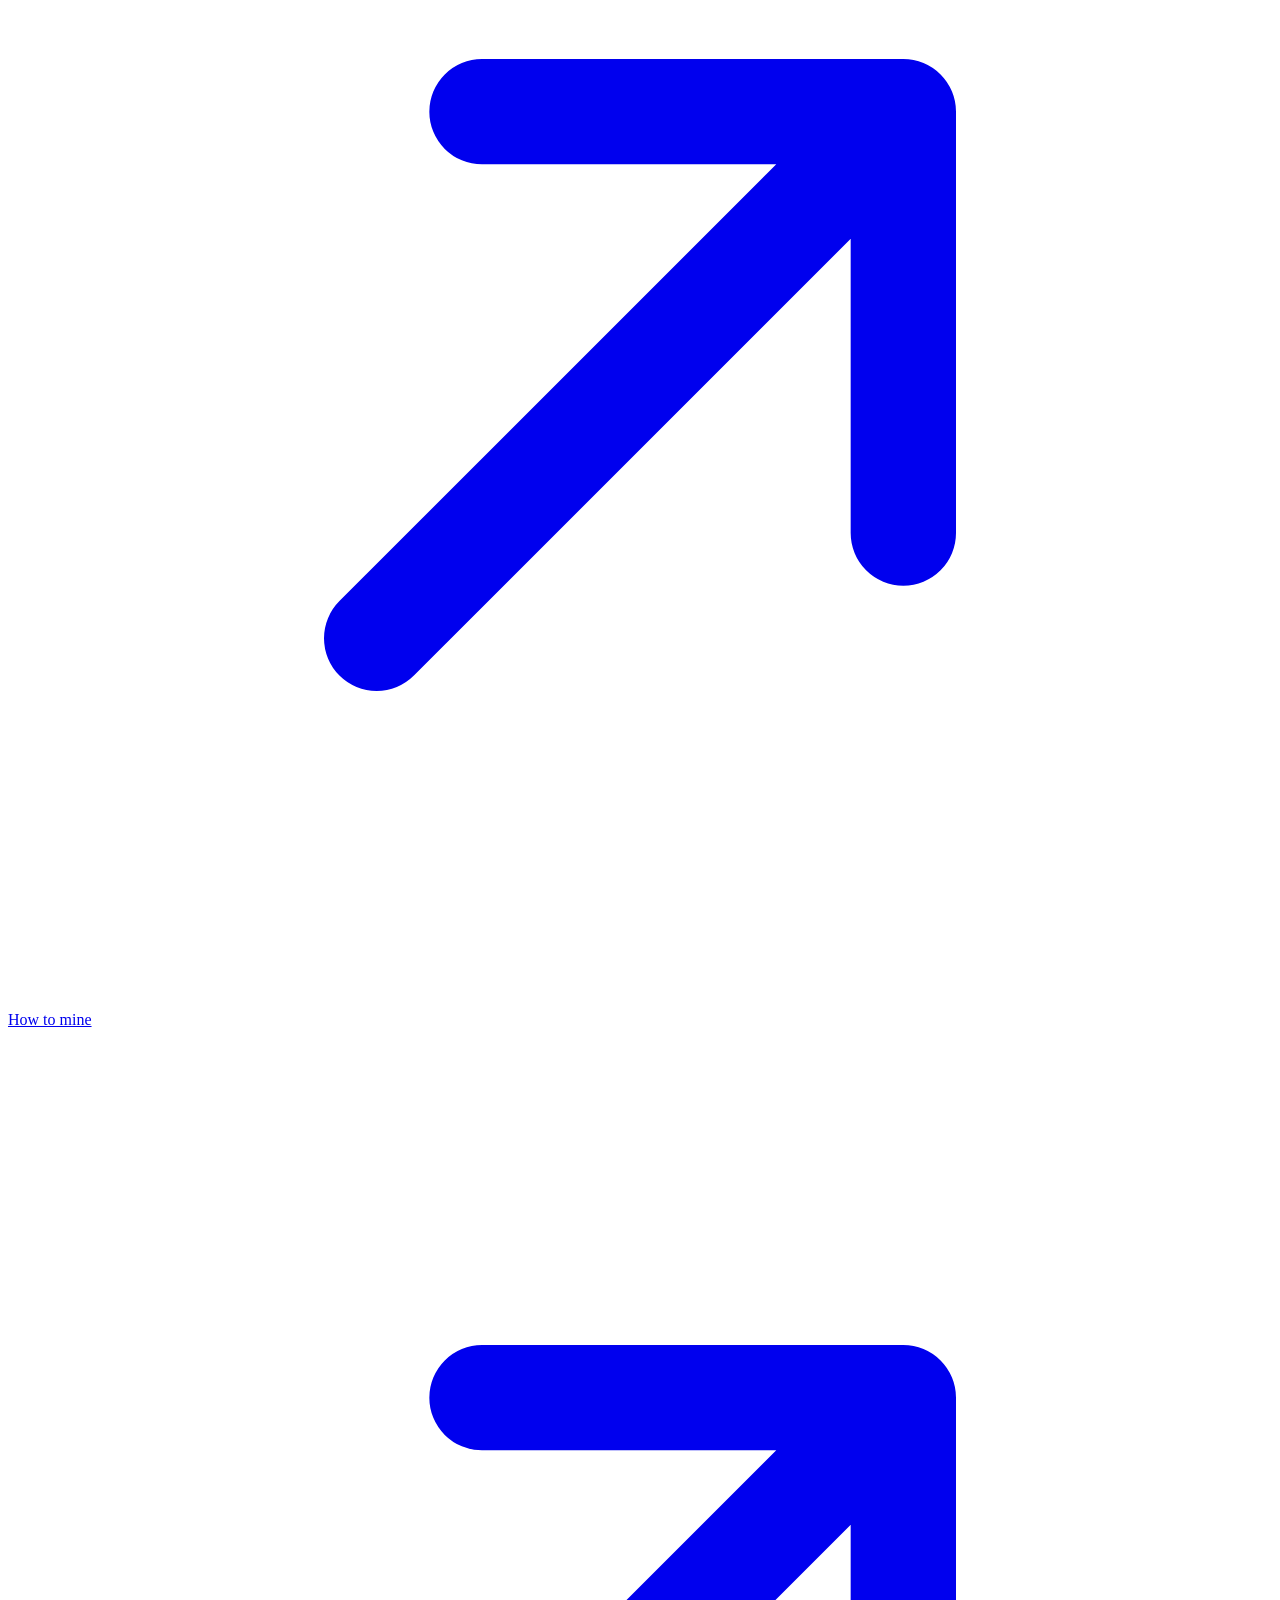
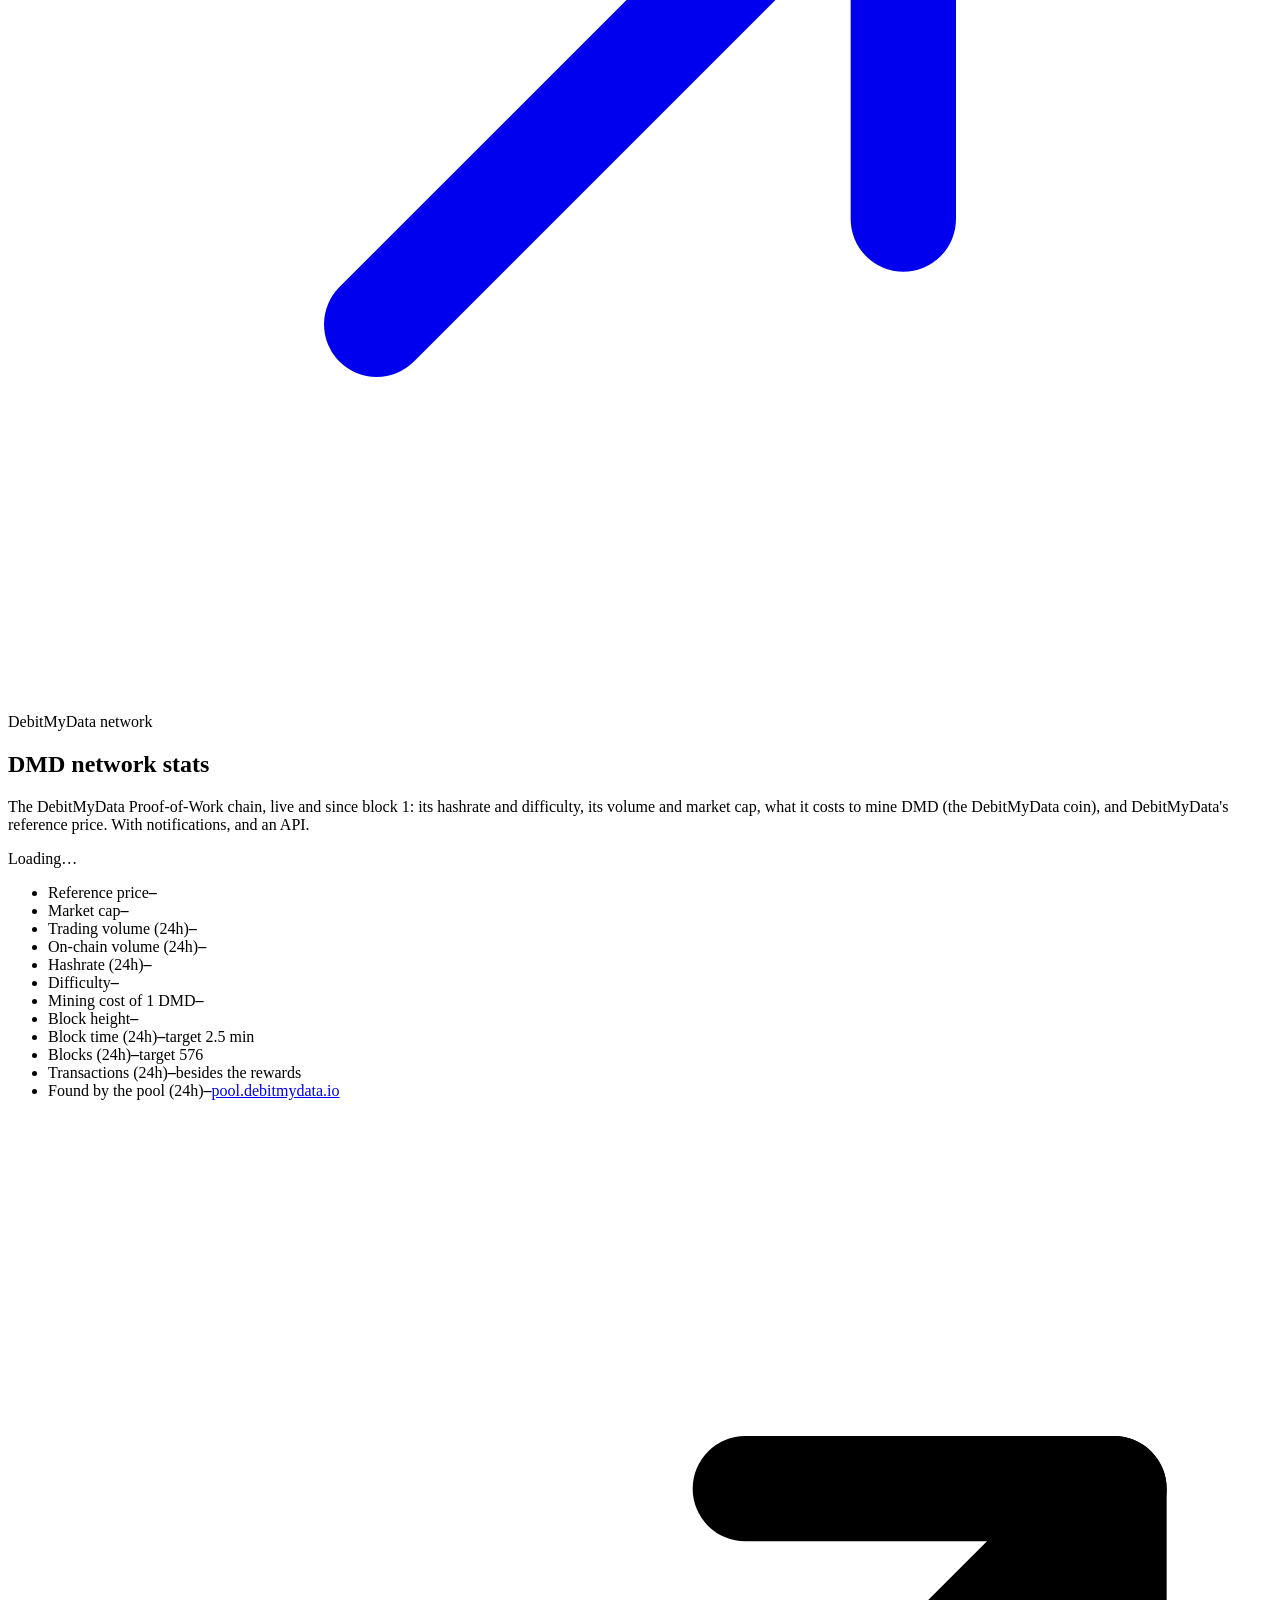
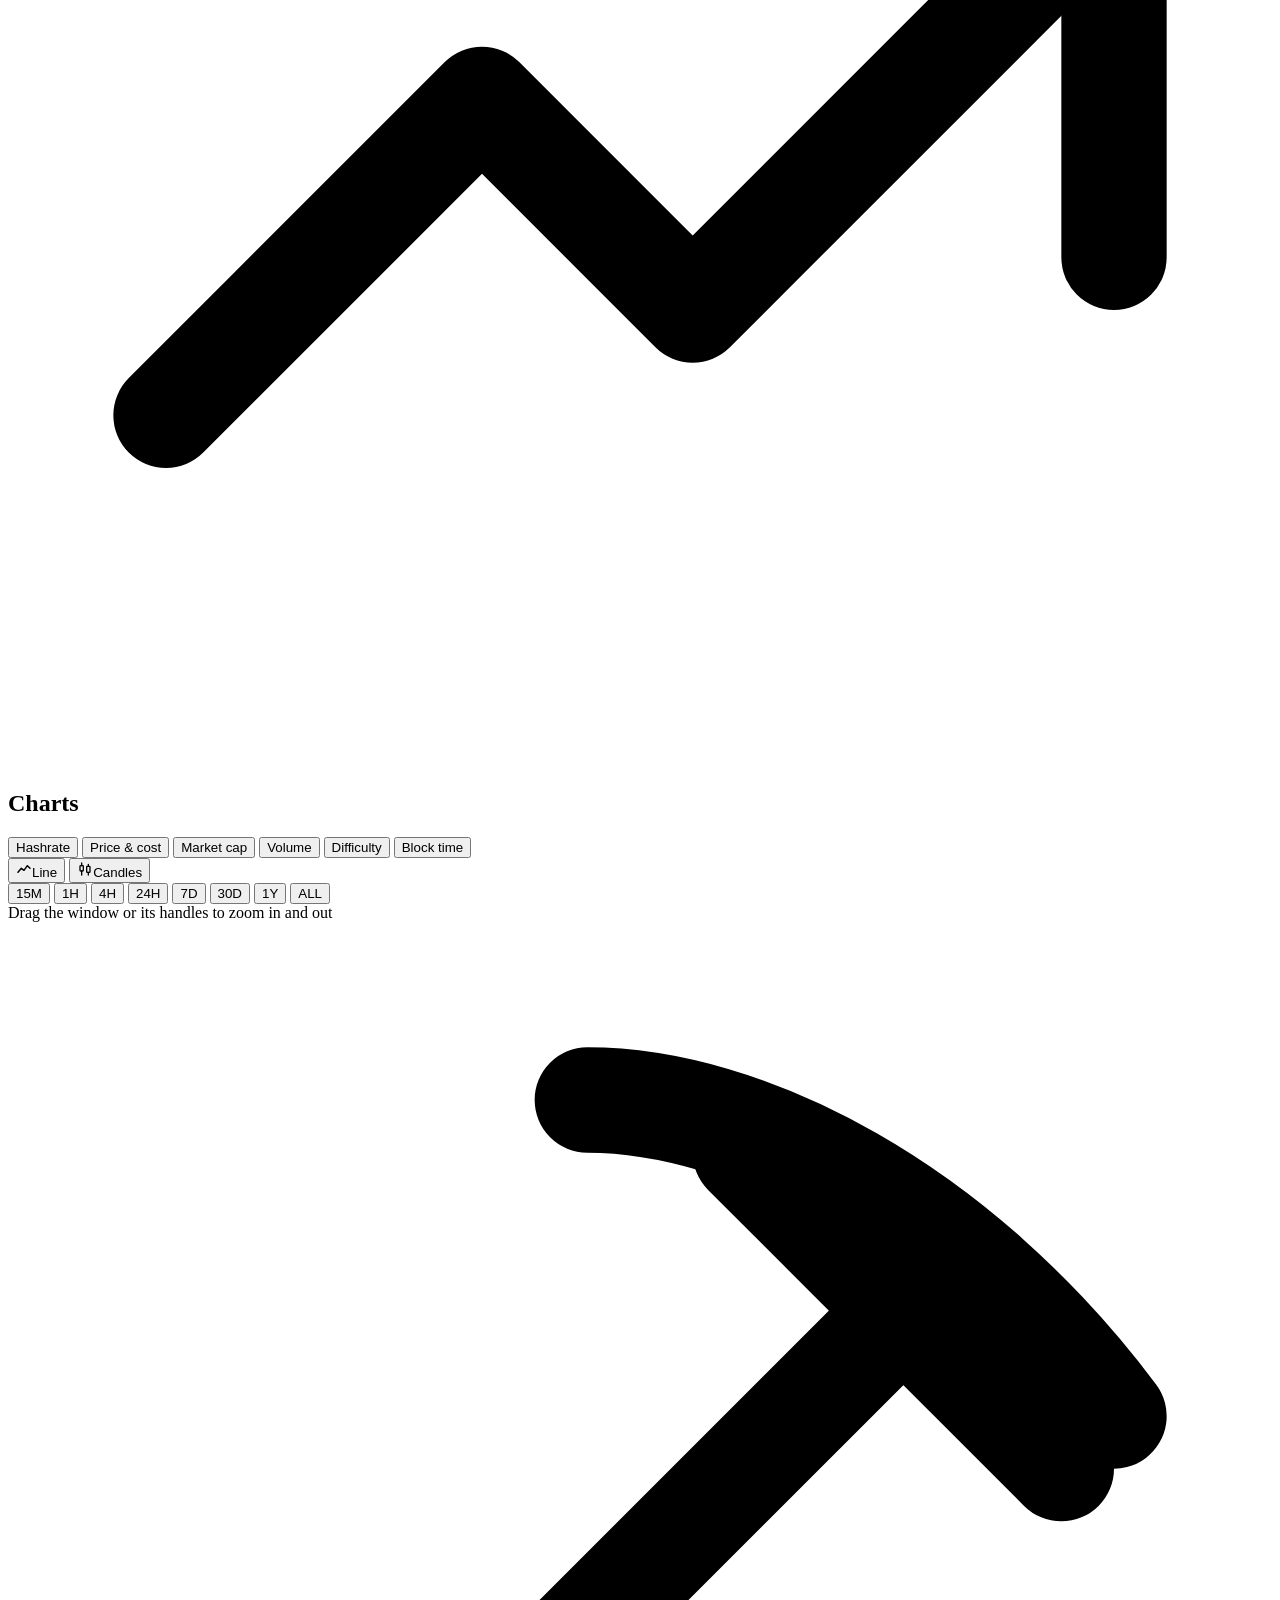
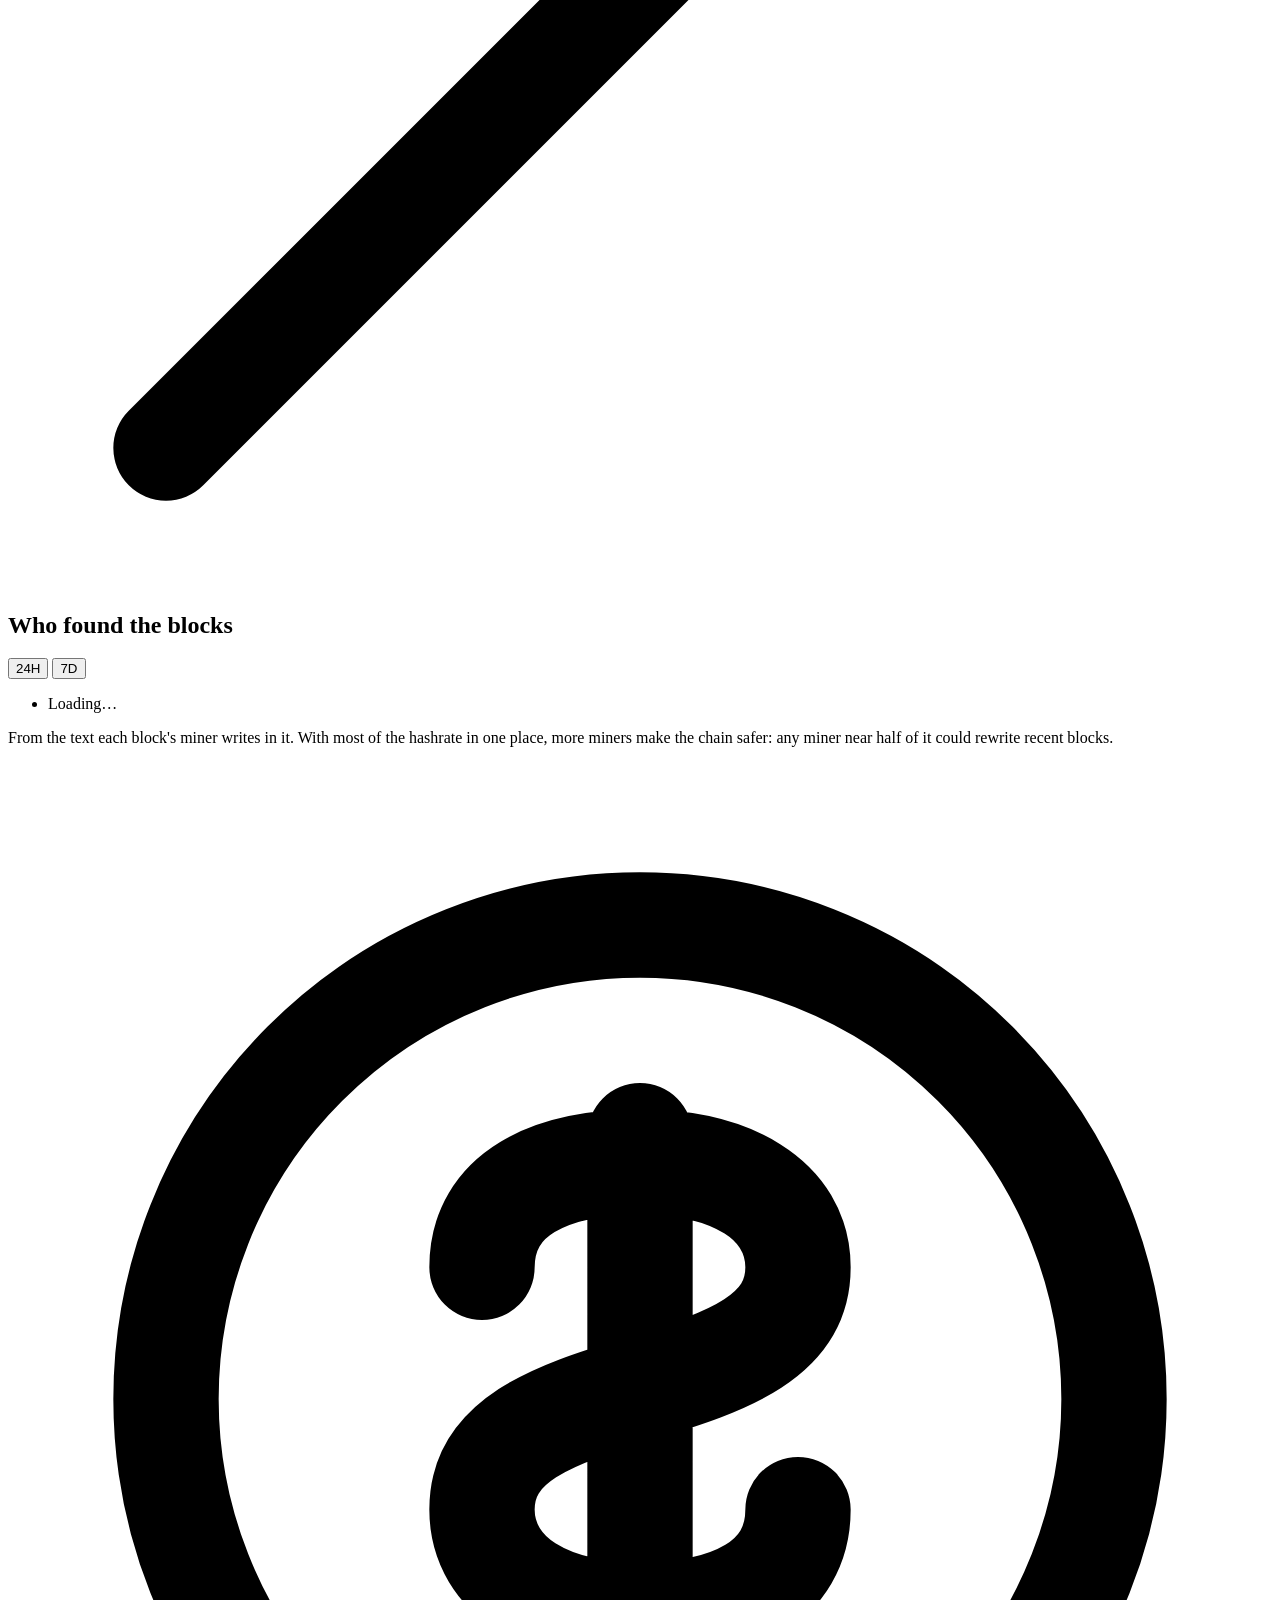
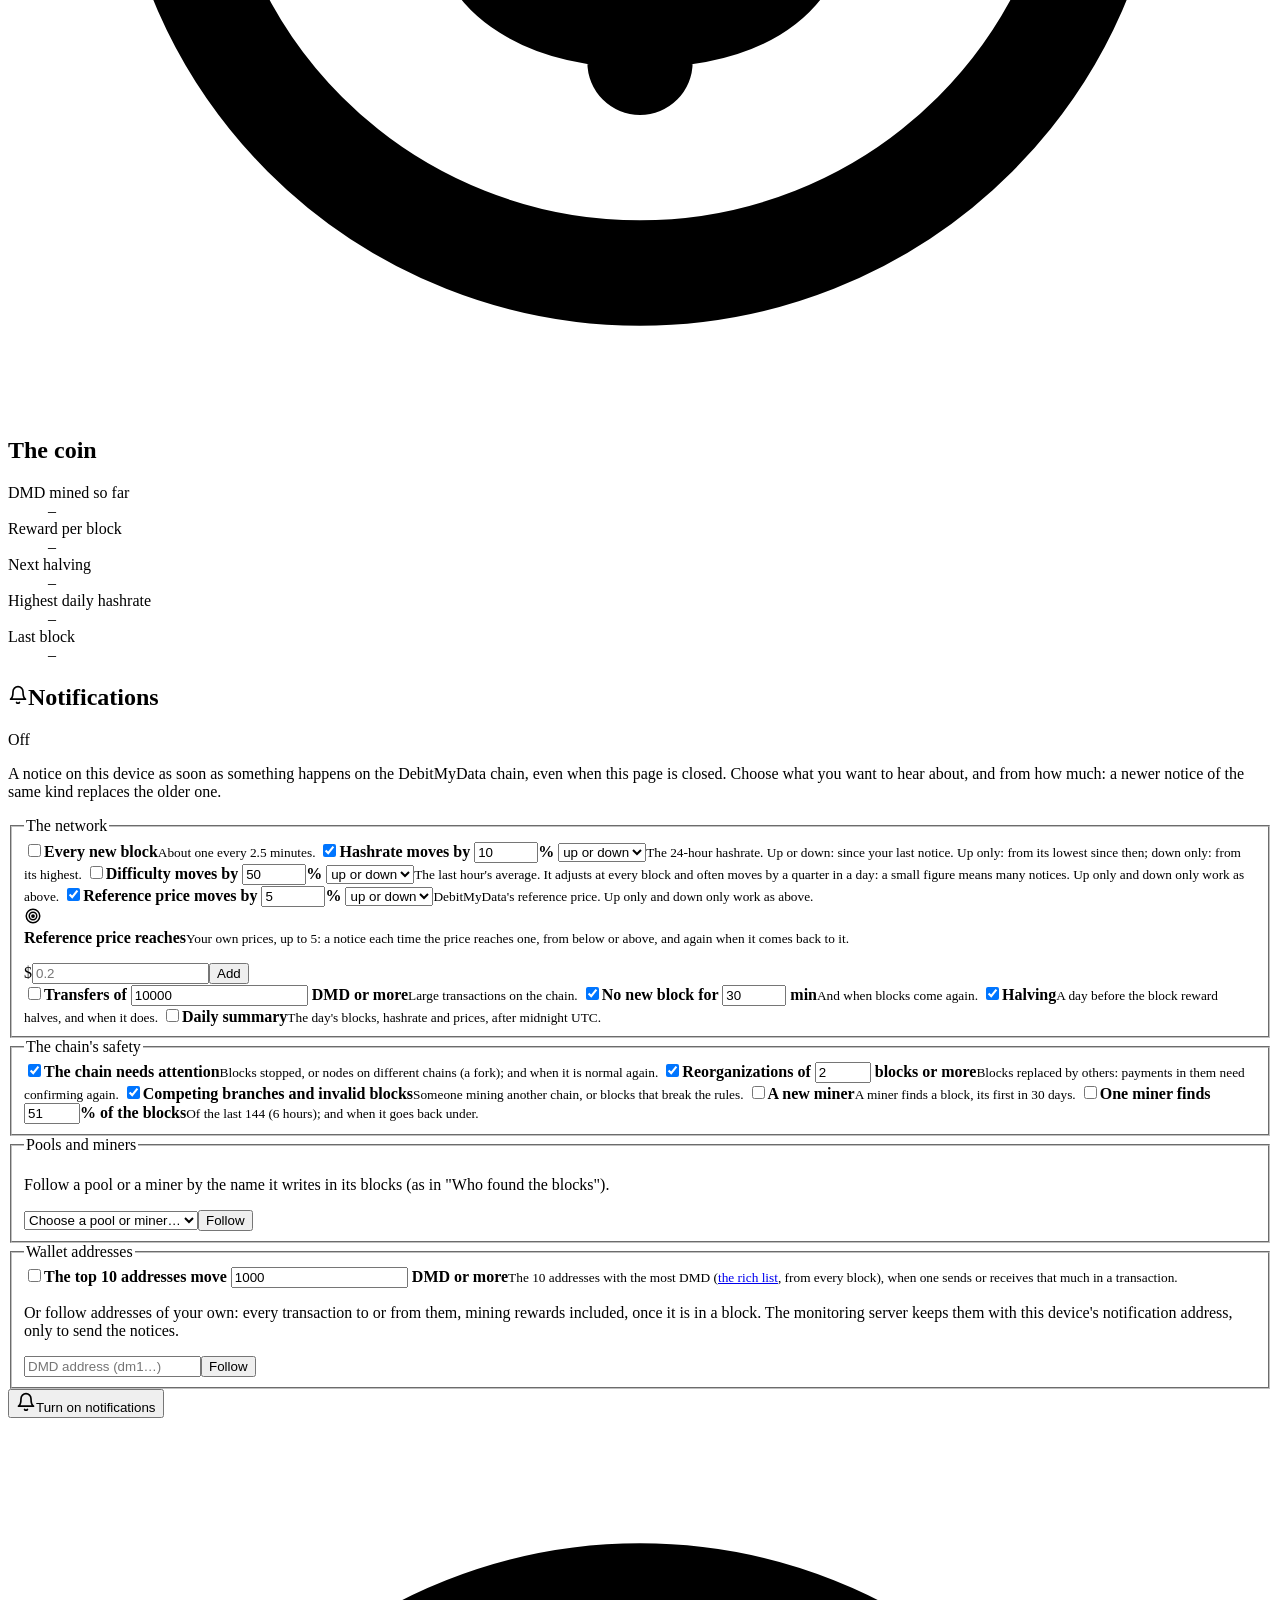
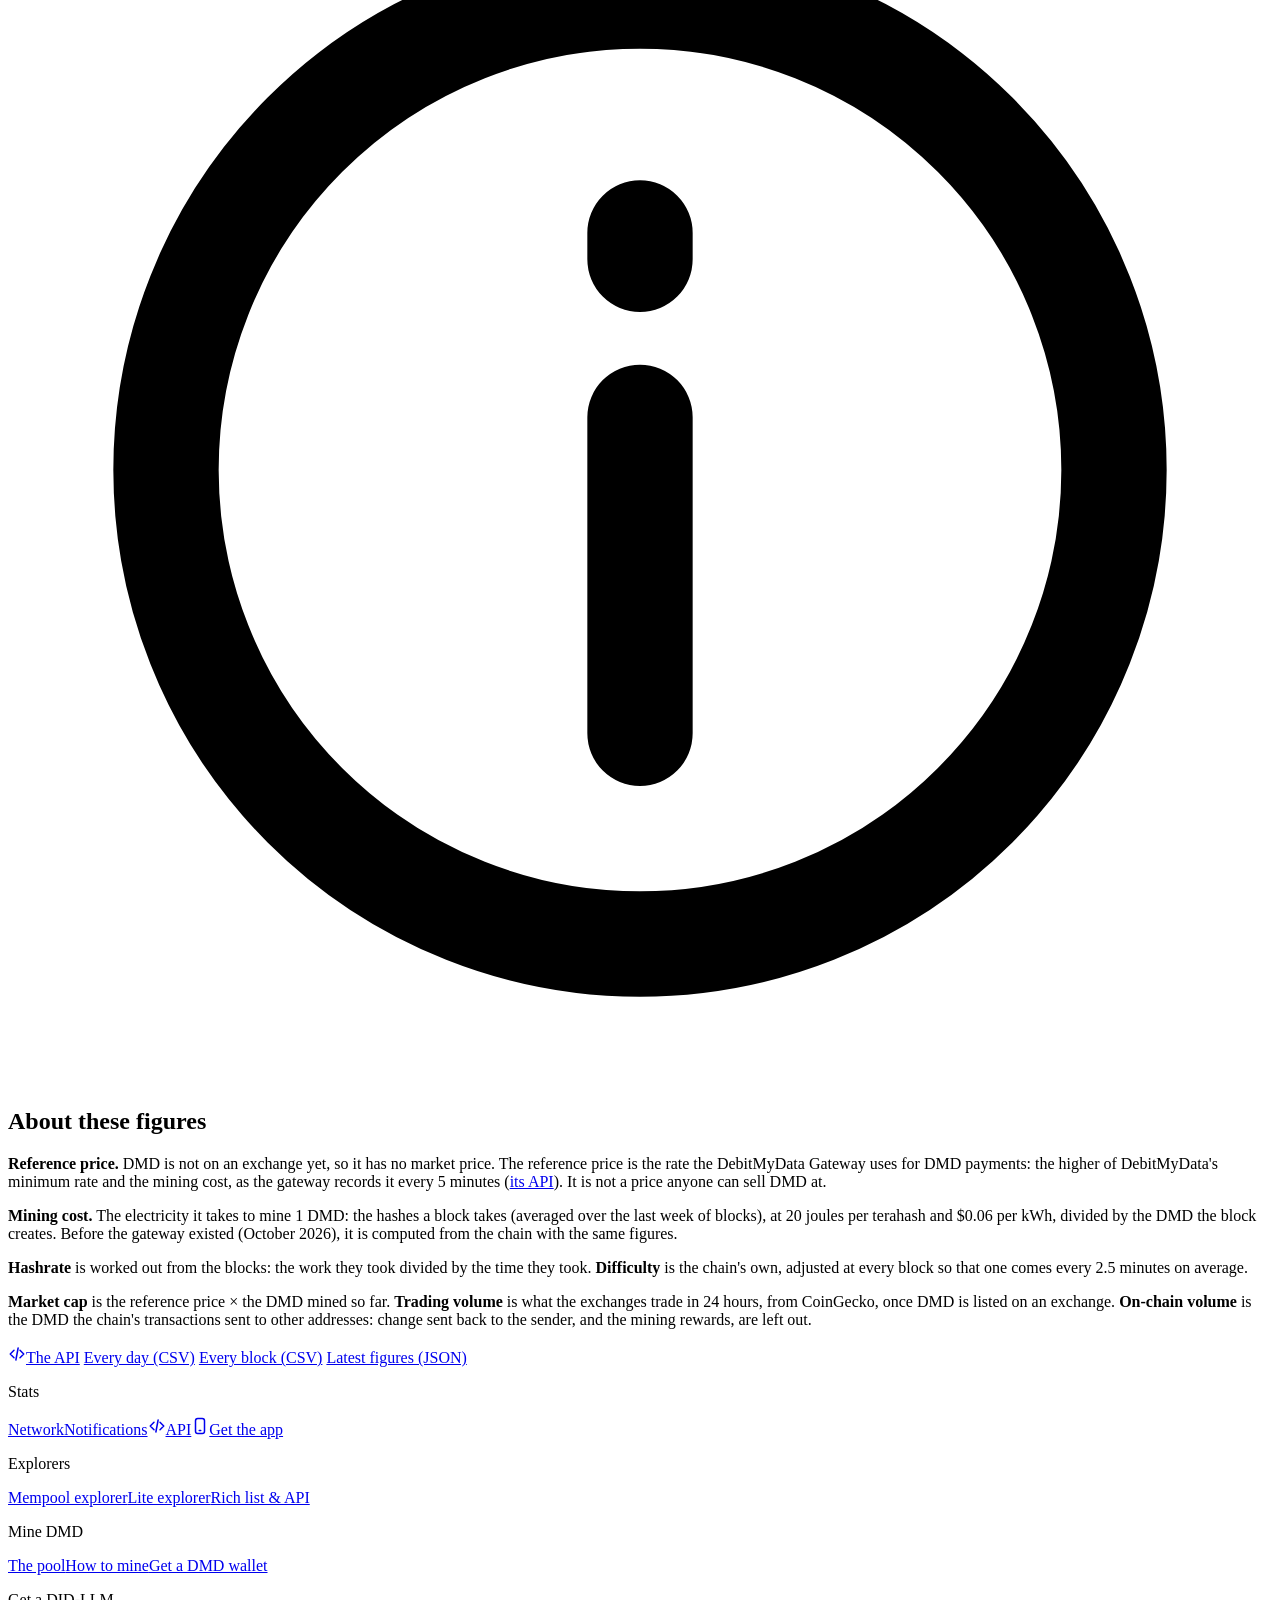
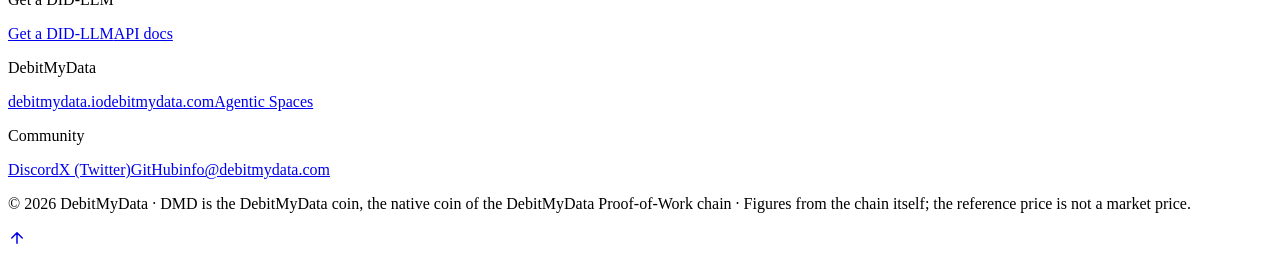
==== commit f5aa8909: "1.1.5: hashrate and difficulty notifications up only or down only, like the price" ====
--- a/web/index.html
+++ b/web/index.html
@@ -165,9 +165,9 @@
 <form class="dmd-notify-form" id="dmd-notify-form" novalidate>
 <fieldset class="dmd-group"><legend>The network</legend>
 <label class="dmd-opt"><input type="checkbox" name="blocks"><span><b>Every new block</b><small>About one every 2.5 minutes.</small></span></label>
-<label class="dmd-opt"><input type="checkbox" name="hashrate" checked><span><b>Hashrate moves by <input type="number" class="dmd-num" data-for="hashrate" value="10" min="1" max="1000" step="1" inputmode="decimal" aria-label="Hashrate change, percent">%</b><small>The 24-hour hashrate, up or down since your last notice.</small></span></label>
-<label class="dmd-opt"><input type="checkbox" name="difficulty"><span><b>Difficulty moves by <input type="number" class="dmd-num" data-for="difficulty" value="50" min="1" max="1000" step="1" inputmode="decimal" aria-label="Difficulty change, percent">%</b><small>The last hour's average. It adjusts at every block and often moves by a quarter in a day: a small figure means many notices.</small></span></label>
-<label class="dmd-opt"><input type="checkbox" name="price" checked><span><b>Reference price moves by <input type="number" class="dmd-num" data-for="price" value="5" min="1" max="1000" step="1" inputmode="decimal" aria-label="Price change, percent">% <select class="dmd-dir" name="price_direction" aria-label="Which way the price moves"><option value="both">up or down</option><option value="up">up only</option><option value="down">down only</option></select></b><small>DebitMyData's reference price. Up or down: since your last notice. Up only: from its lowest since then; down only: from its highest.</small></span></label>
+<label class="dmd-opt"><input type="checkbox" name="hashrate" checked><span><b>Hashrate moves by <input type="number" class="dmd-num" data-for="hashrate" value="10" min="1" max="1000" step="1" inputmode="decimal" aria-label="Hashrate change, percent">% <select class="dmd-dir" name="hashrate_direction" aria-label="Which way the hashrate moves"><option value="both">up or down</option><option value="up">up only</option><option value="down">down only</option></select></b><small>The 24-hour hashrate. Up or down: since your last notice. Up only: from its lowest since then; down only: from its highest.</small></span></label>
+<label class="dmd-opt"><input type="checkbox" name="difficulty"><span><b>Difficulty moves by <input type="number" class="dmd-num" data-for="difficulty" value="50" min="1" max="1000" step="1" inputmode="decimal" aria-label="Difficulty change, percent">% <select class="dmd-dir" name="difficulty_direction" aria-label="Which way the difficulty moves"><option value="both">up or down</option><option value="up">up only</option><option value="down">down only</option></select></b><small>The last hour's average. It adjusts at every block and often moves by a quarter in a day: a small figure means many notices. Up only and down only work as above.</small></span></label>
+<label class="dmd-opt"><input type="checkbox" name="price" checked><span><b>Reference price moves by <input type="number" class="dmd-num" data-for="price" value="5" min="1" max="1000" step="1" inputmode="decimal" aria-label="Price change, percent">% <select class="dmd-dir" name="price_direction" aria-label="Which way the price moves"><option value="both">up or down</option><option value="up">up only</option><option value="down">down only</option></select></b><small>DebitMyData's reference price. Up only and down only work as above.</small></span></label>
 <div class="dmd-opt dmd-targets"><svg class="dmd-opt-icon" viewBox="0 0 24 24" width="18" height="18" fill="none" stroke="currentColor" stroke-width="2" stroke-linecap="round" aria-hidden="true" focusable="false"><circle cx="12" cy="12" r="9"/><circle cx="12" cy="12" r="5"/><circle cx="12" cy="12" r="1.5" fill="currentColor"/></svg><div><b>Reference price reaches</b><small>Your own prices, up to 5: a notice each time the price reaches one, from below or above, and again when it comes back to it.</small>
 <ul class="dmd-chips" id="dmd-targets"></ul>
 <div class="dmd-add dmd-add-sm"><span class="dmd-dollar">$</span><input type="number" id="dmd-target-new" min="0" step="any" inputmode="decimal" placeholder="0.2" aria-label="A price, in US dollars"><button type="button" class="dmd-button dmd-ghost" id="dmd-target-add">Add</button></div></div></div>
@@ -254,7 +254,7 @@
 
 <script src="/vendor/apexcharts-3.54.1.min.js"></script>
 <script src="/js/app.js?v=4"></script>
-<script src="/js/notify.js?v=2"></script>
+<script src="/js/notify.js?v=3"></script>
 <script src="/js/install.js?v=1"></script>
 </body>
 </html>
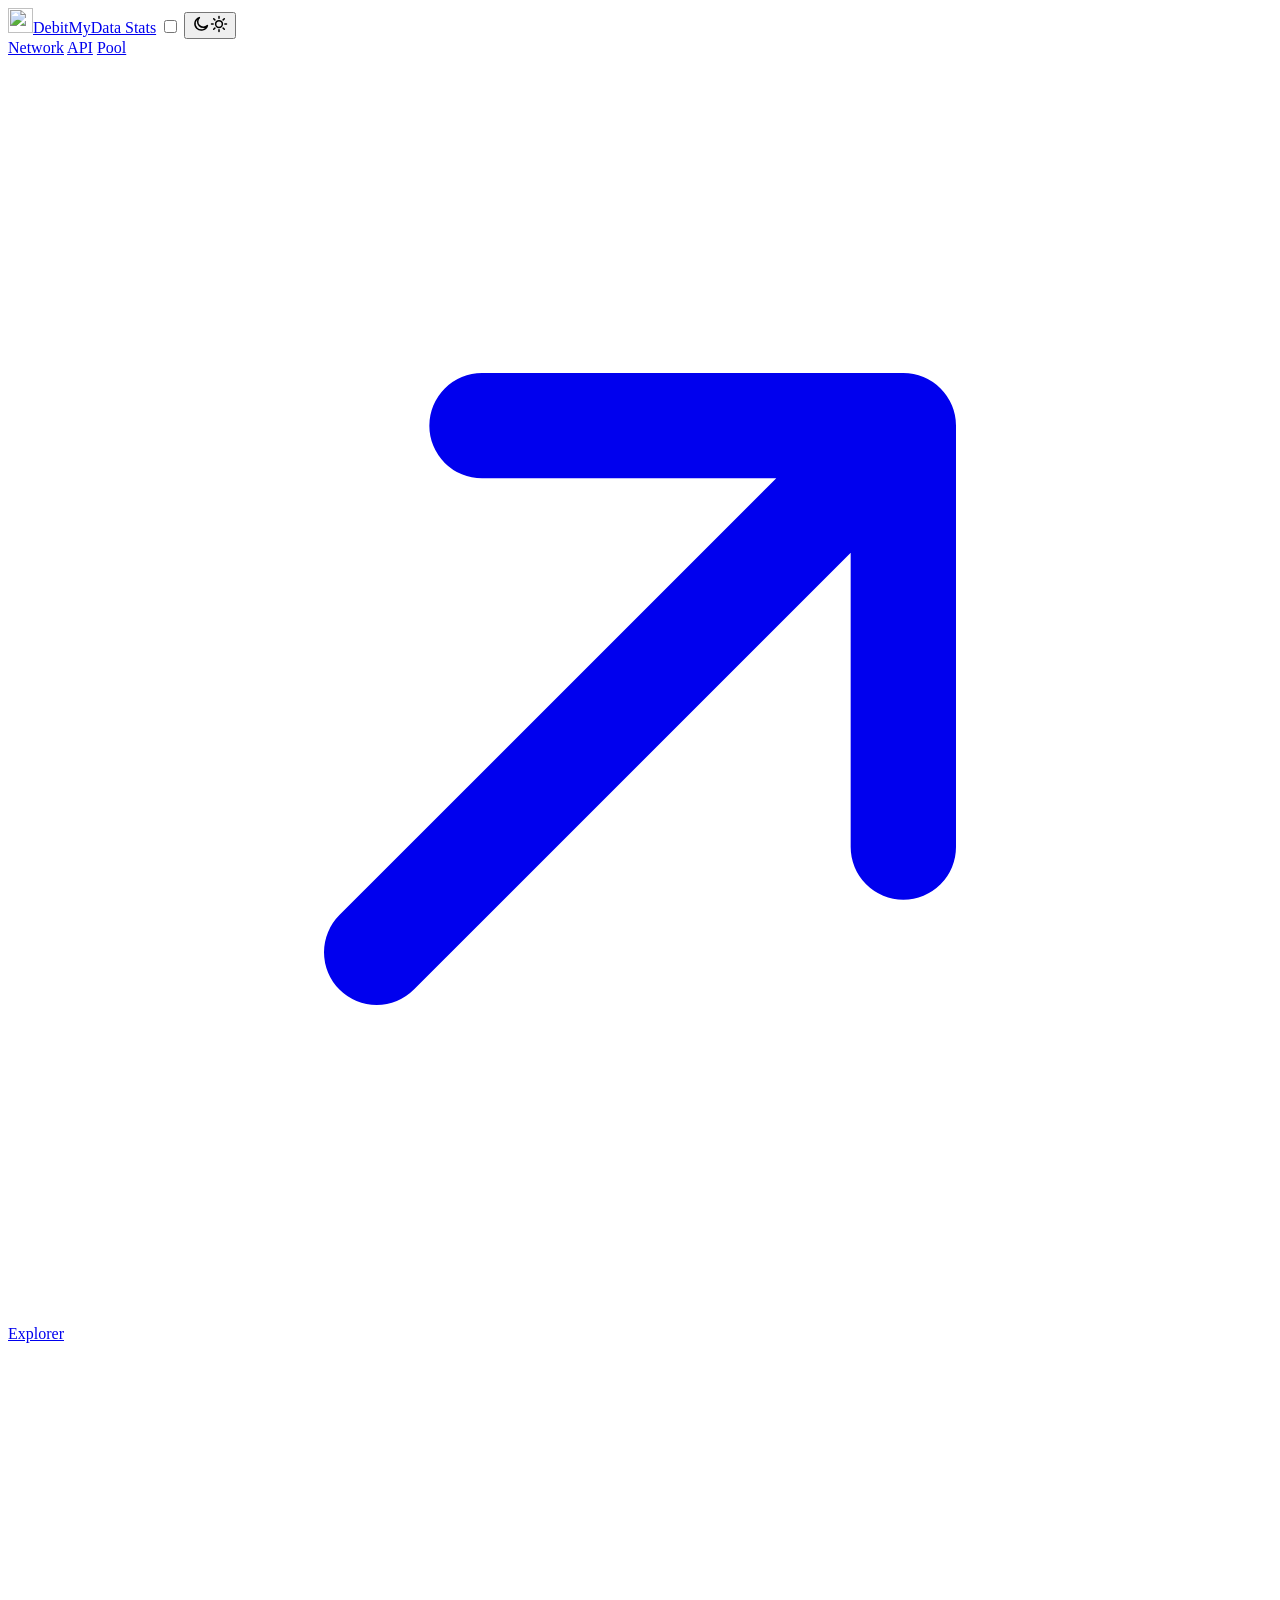
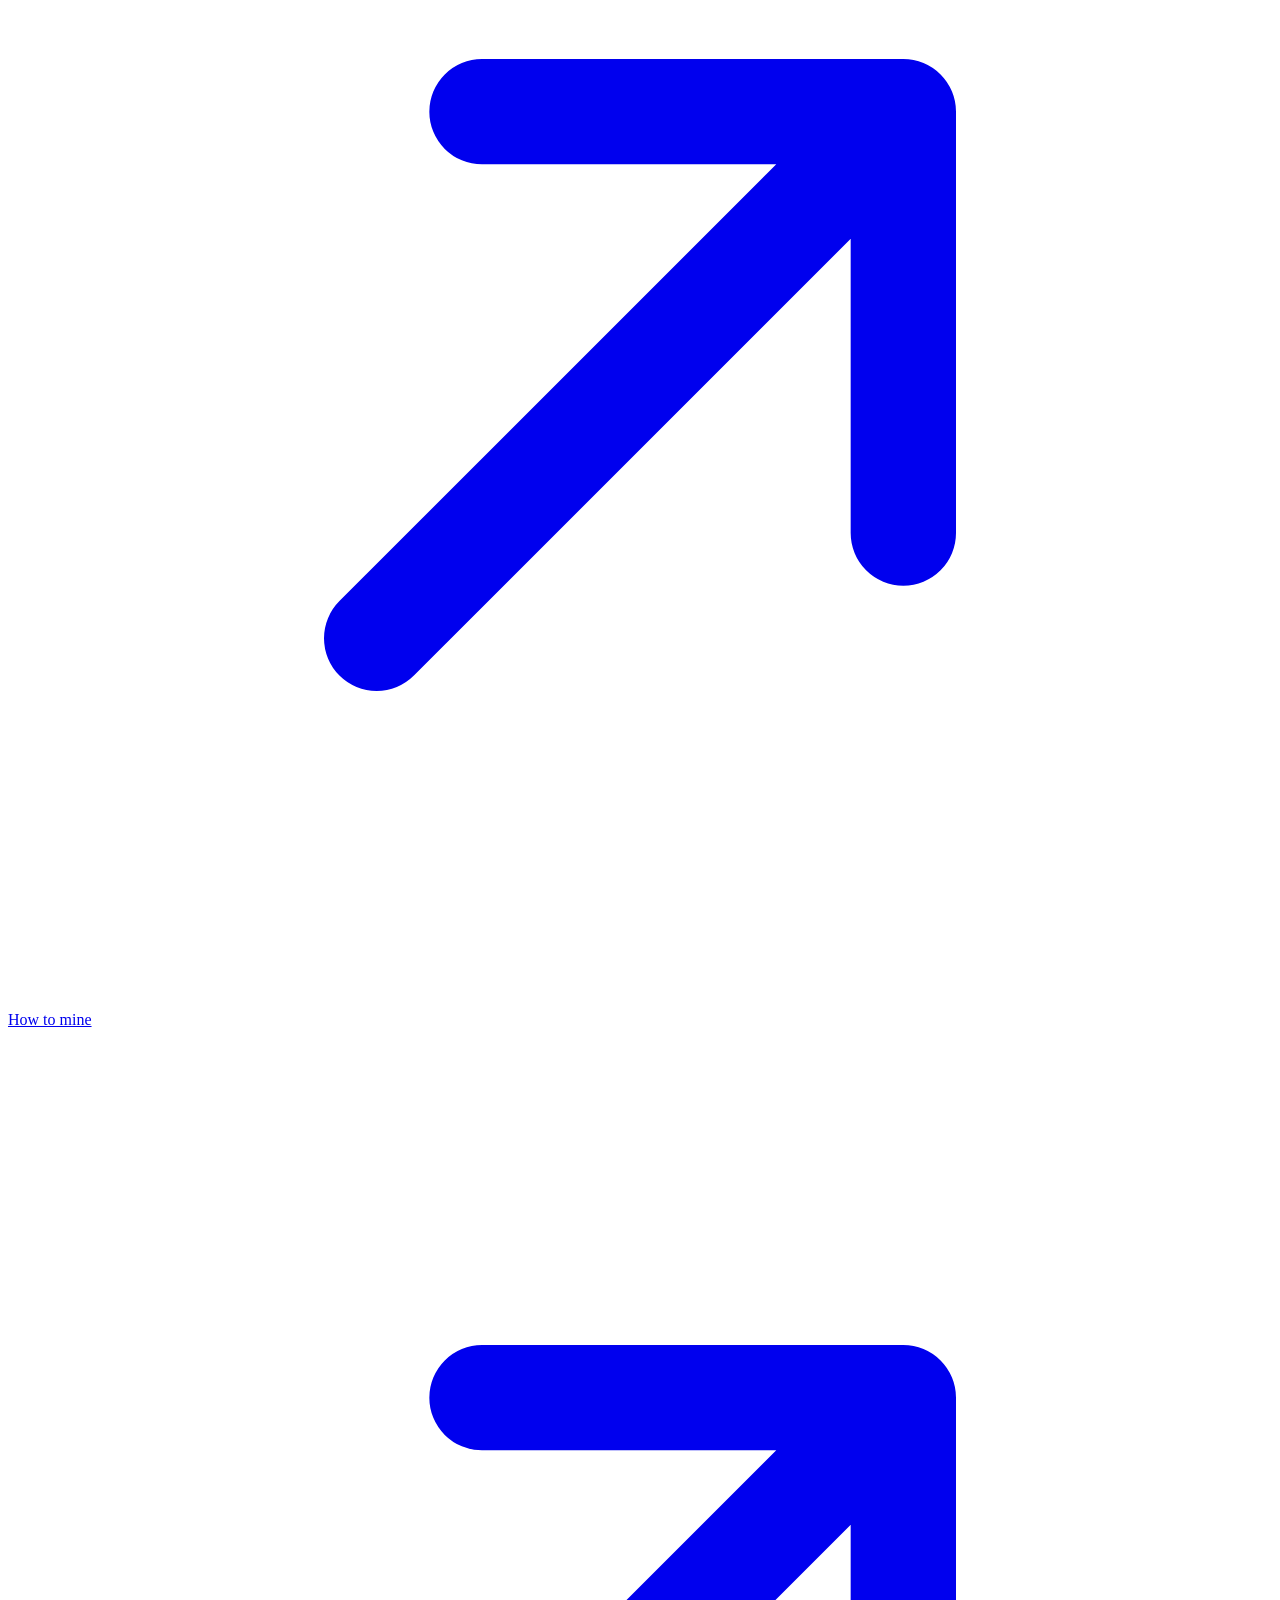
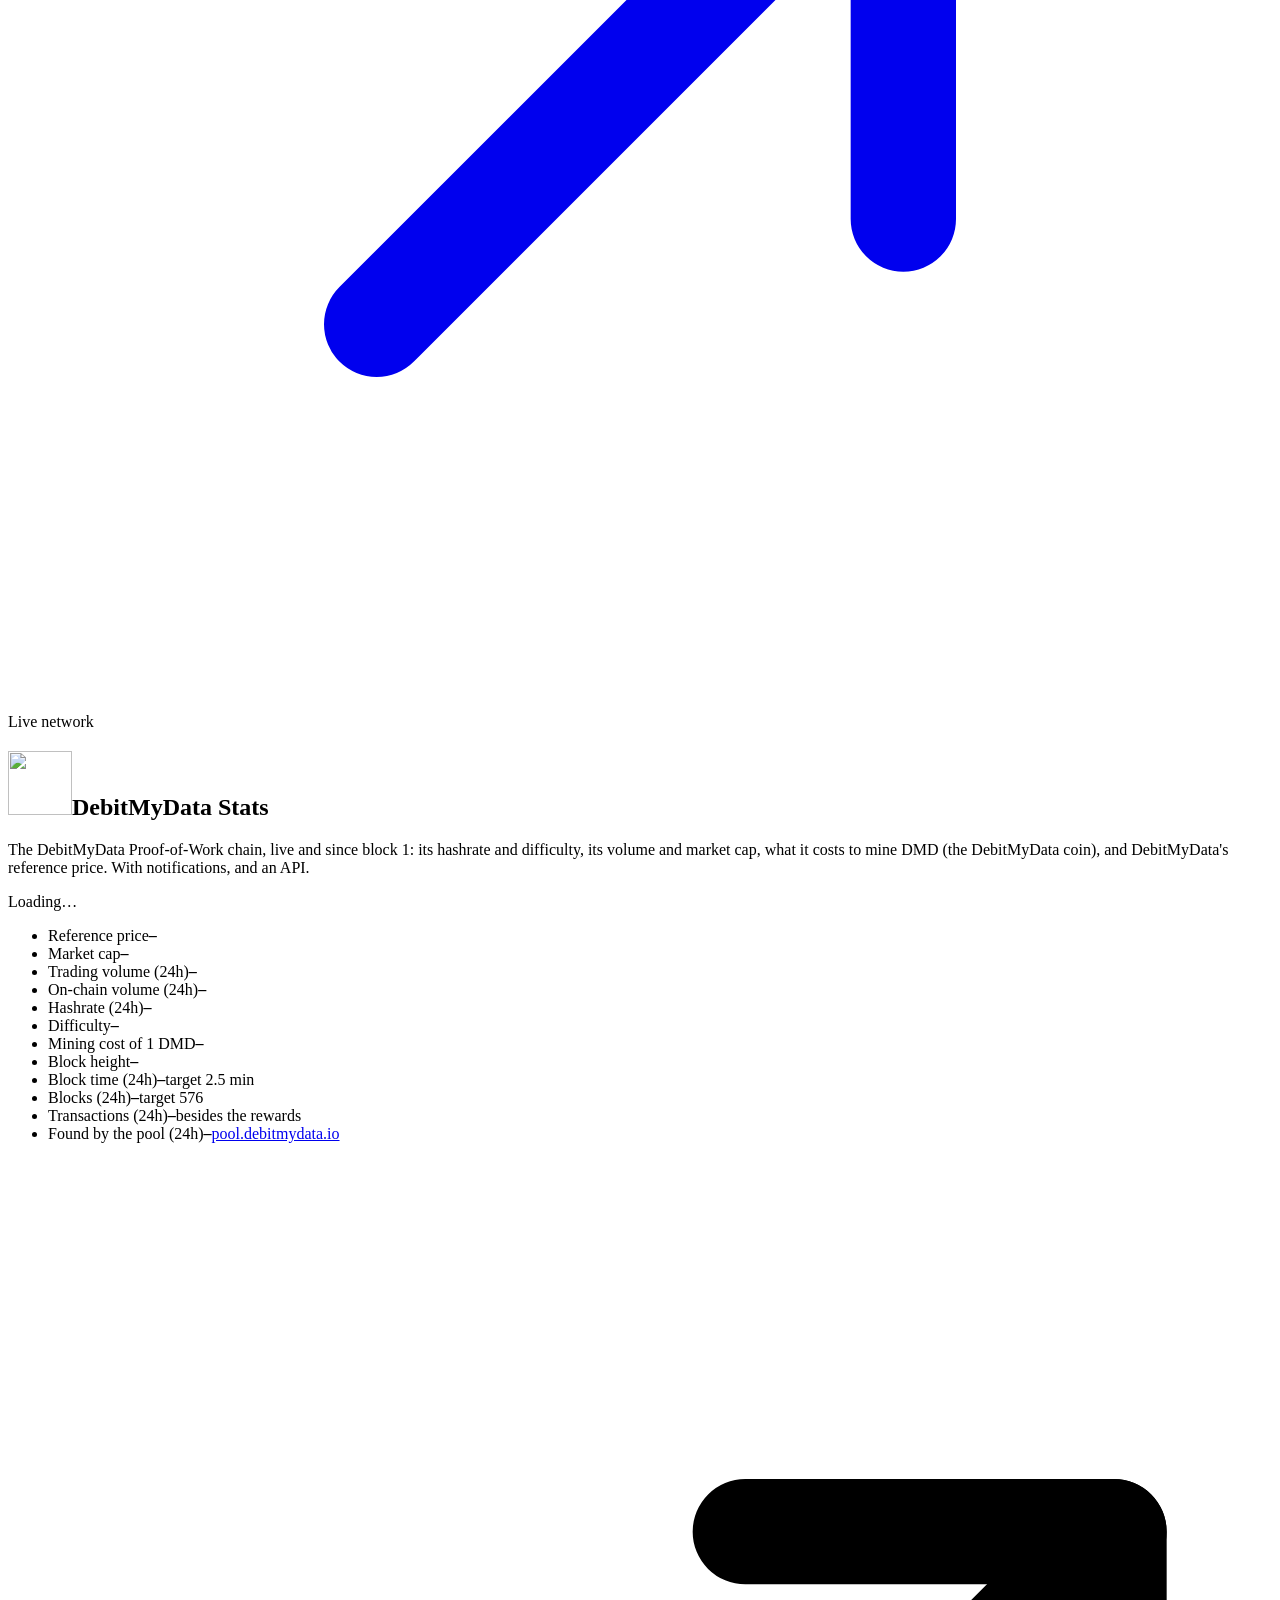
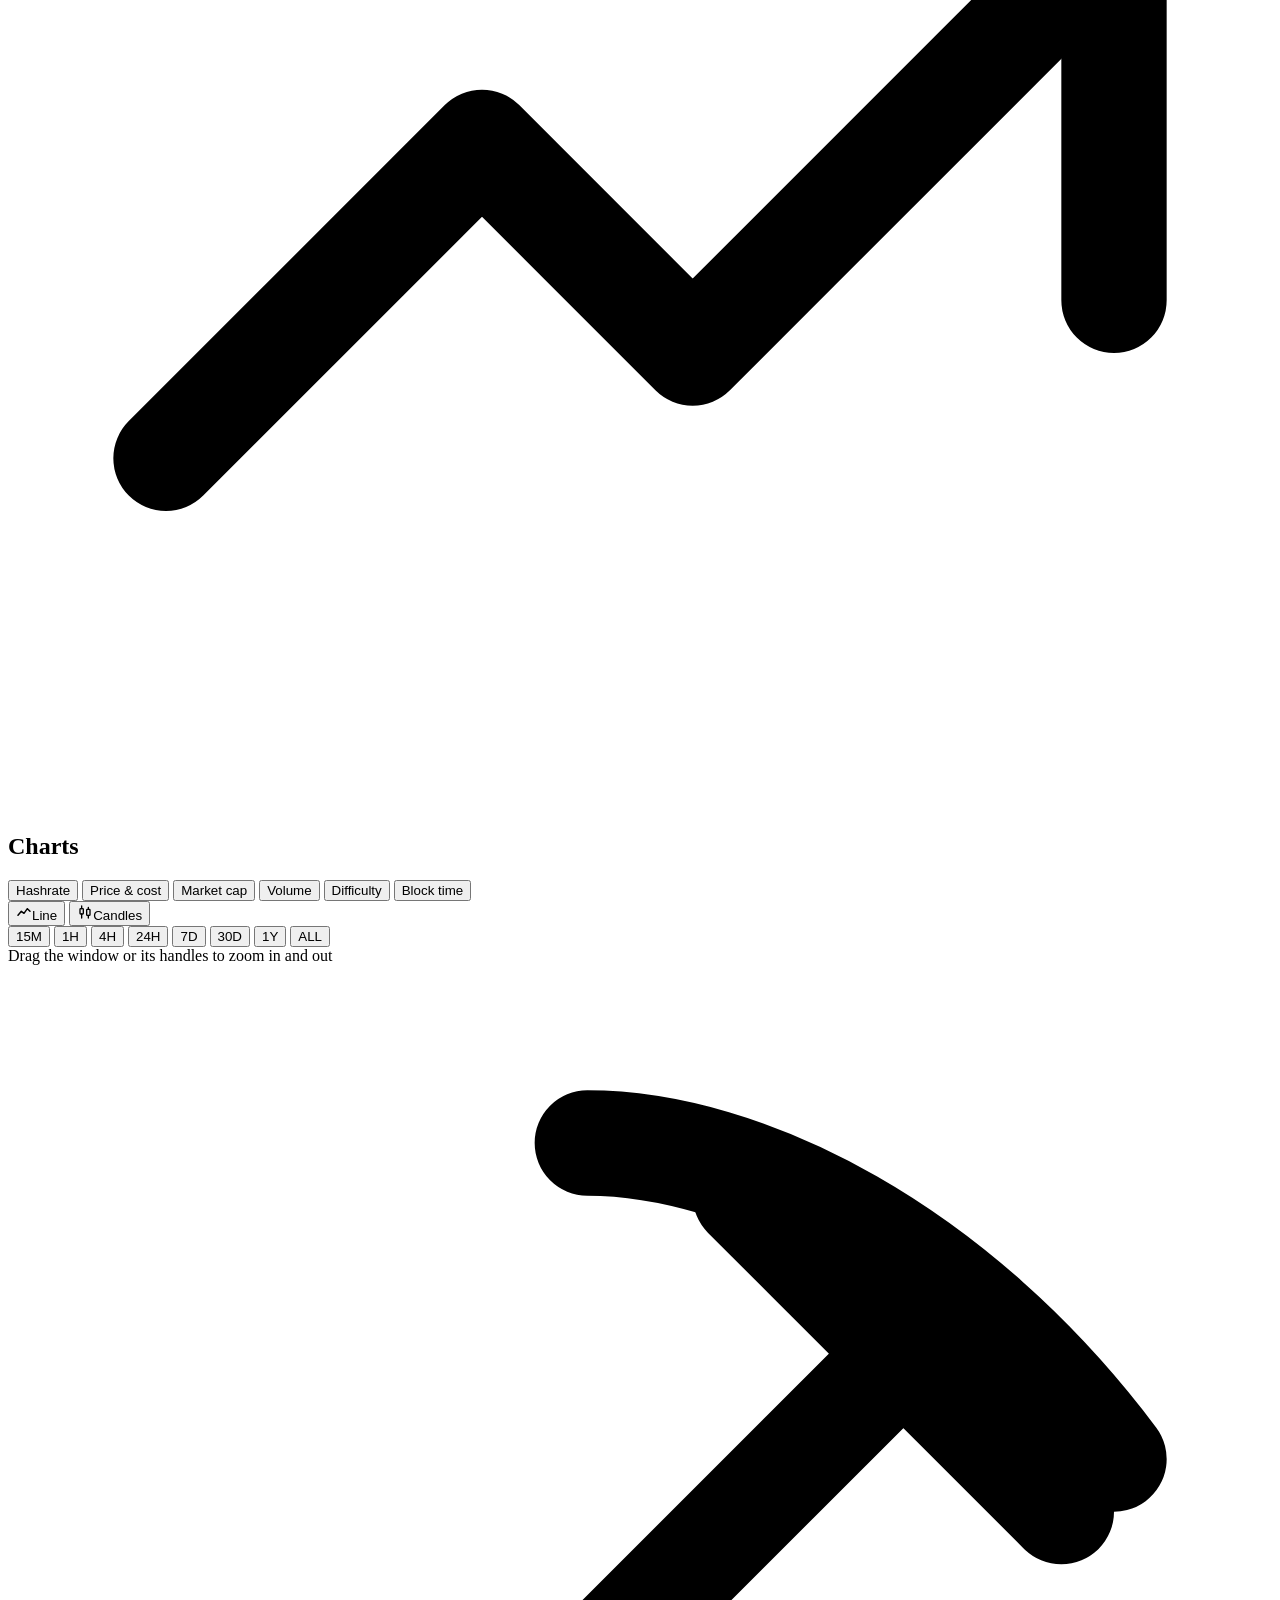
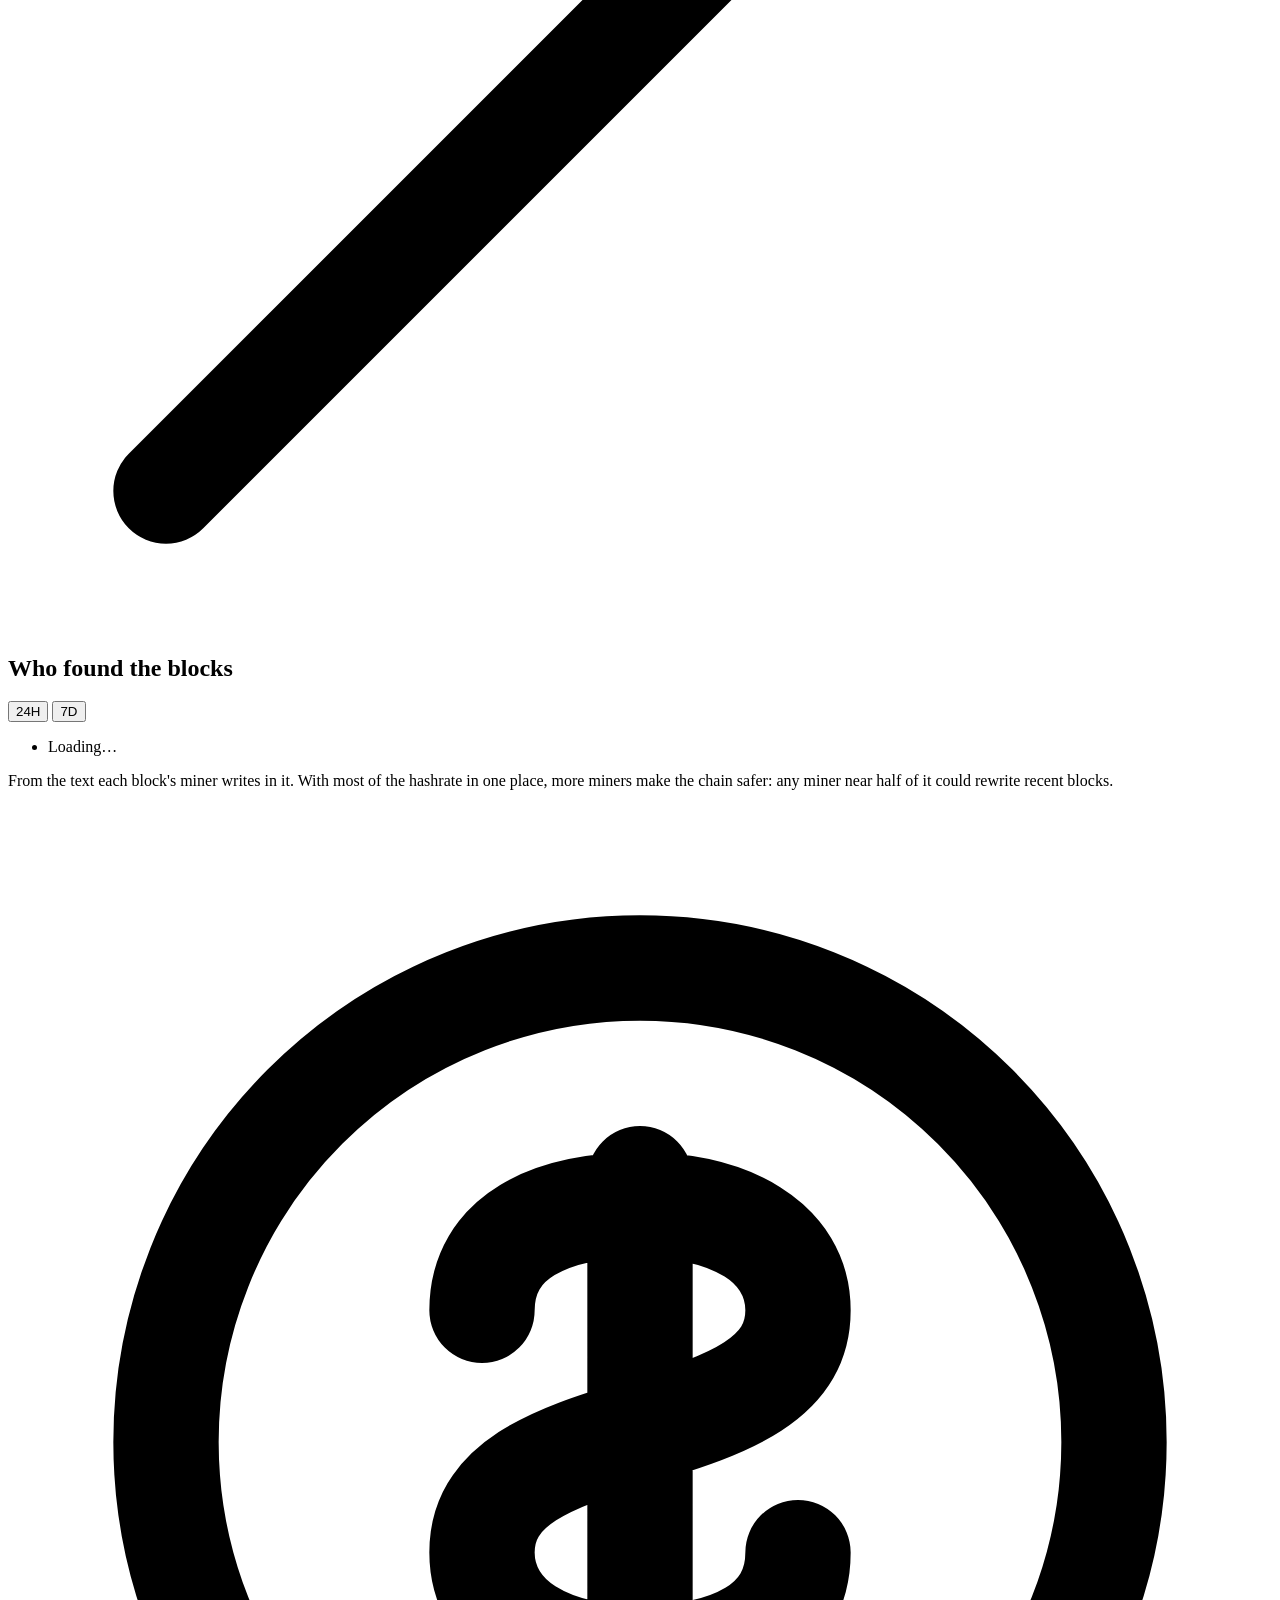
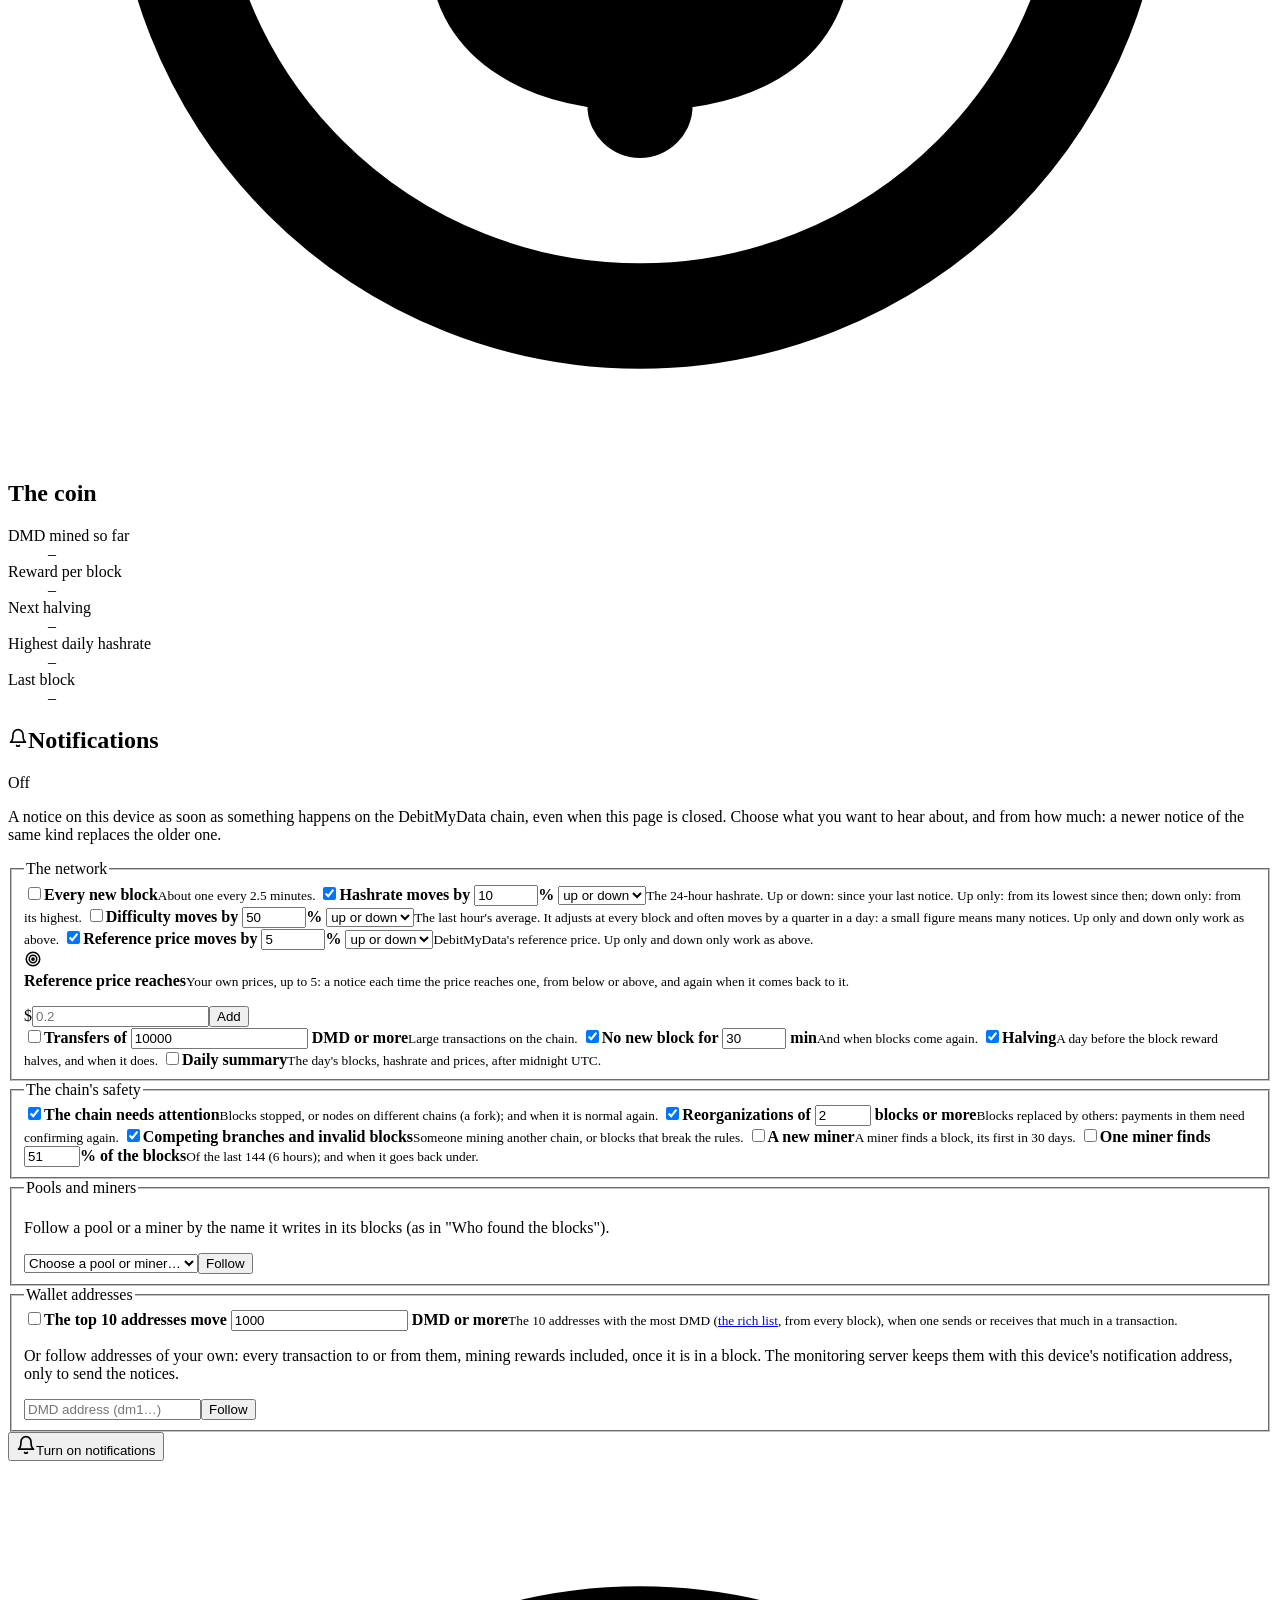
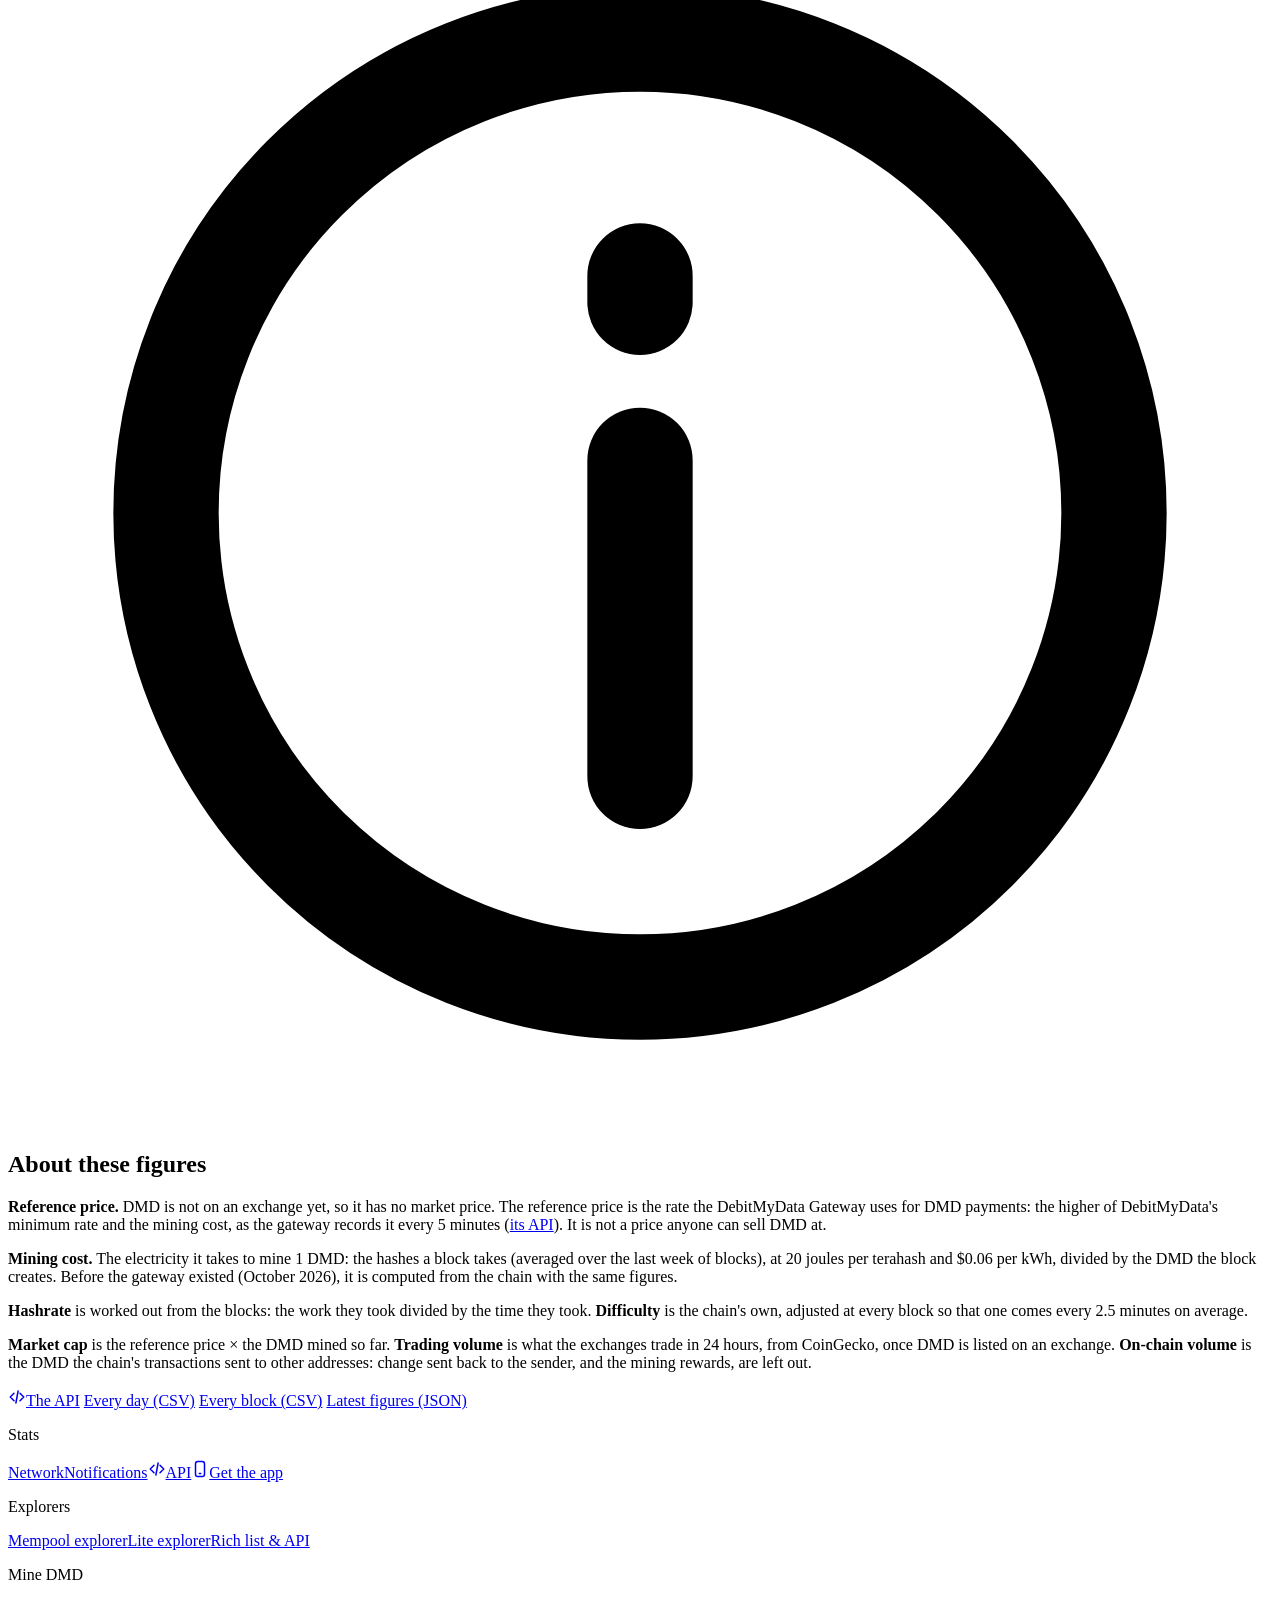
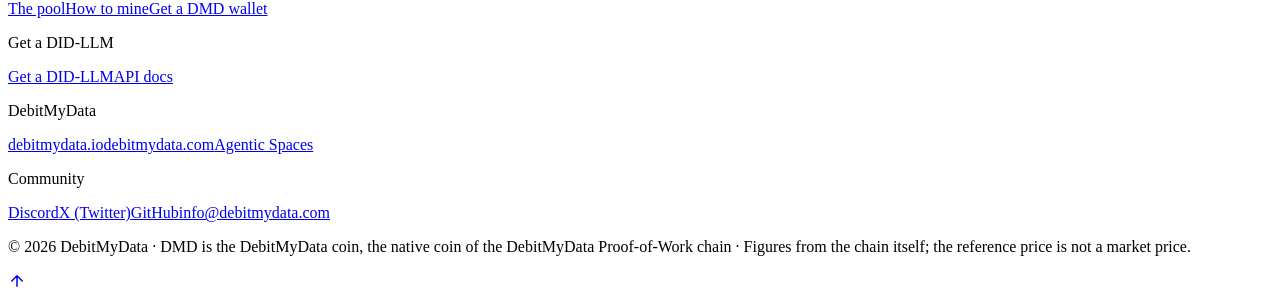
==== commit bf7c7cc9: "1.1.7: the title DebitMyData Stats, with the DMD coin" ====
--- a/web/index.html
+++ b/web/index.html
@@ -22,7 +22,7 @@
 <meta property="og:image" content="https://stats.debitmydata.io/images/app/icon-512.png?v=1">
 <meta property="og:url" content="https://stats.debitmydata.io/">
 <link rel="preload" href="/fonts/mada-latin-800-normal.woff2" as="font" type="font/woff2" crossorigin>
-<link rel="stylesheet" href="/css/stats.css?v=5">
+<link rel="stylesheet" href="/css/stats.css?v=6">
 </head>
 <body class="dmd" id="top">
 <header class="dmd-topbar"><div class="dmd-in">
@@ -50,8 +50,8 @@
 <main><div class="content-inner">
 <section class="dmd-hero">
 <div>
-<p class="dmd-eyebrow">DebitMyData network</p>
-<h1>DMD network stats</h1>
+<p class="dmd-eyebrow">Live network</p>
+<h1><span class="dmd-h1-first"><img class="dmd-h1-coin" src="/images/dmd-coin-64.png" srcset="/images/dmd-coin-64.png 1x, /images/dmd-coin-128.png 2x" width="64" height="64" alt="">DebitMyData</span> <span class="dmd-h1-red">Stats</span></h1>
 <p class="dmd-lead">The DebitMyData Proof-of-Work chain, live and since block 1: its hashrate and difficulty, its volume and market cap, what it costs to mine DMD (the DebitMyData coin), and DebitMyData's reference price. With notifications, and an API.</p>
 </div>
 <div class="dmd-status" aria-live="polite">
@@ -254,7 +254,7 @@
 
 <script src="/vendor/apexcharts-3.54.1.min.js"></script>
 <script src="/js/app.js?v=4"></script>
-<script src="/js/notify.js?v=3"></script>
+<script src="/js/notify.js?v=4"></script>
 <script src="/js/install.js?v=1"></script>
 </body>
 </html>
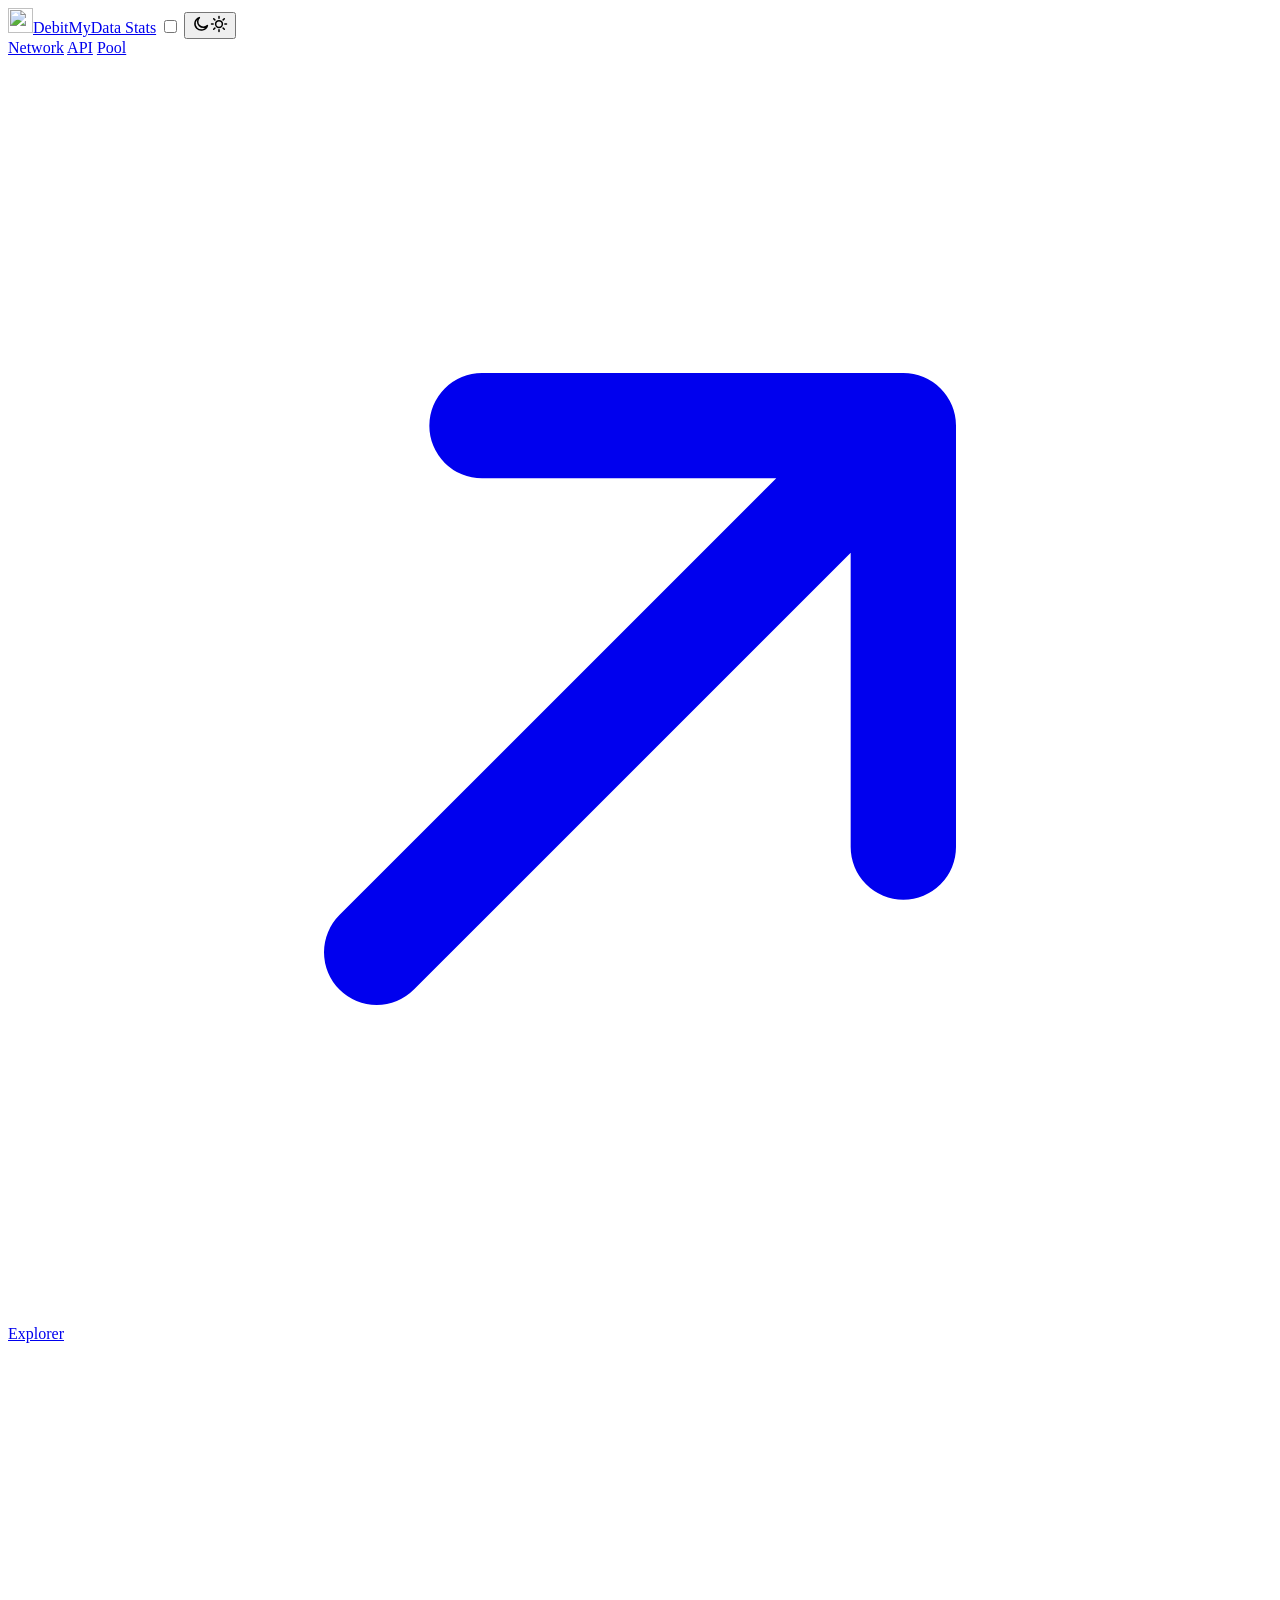
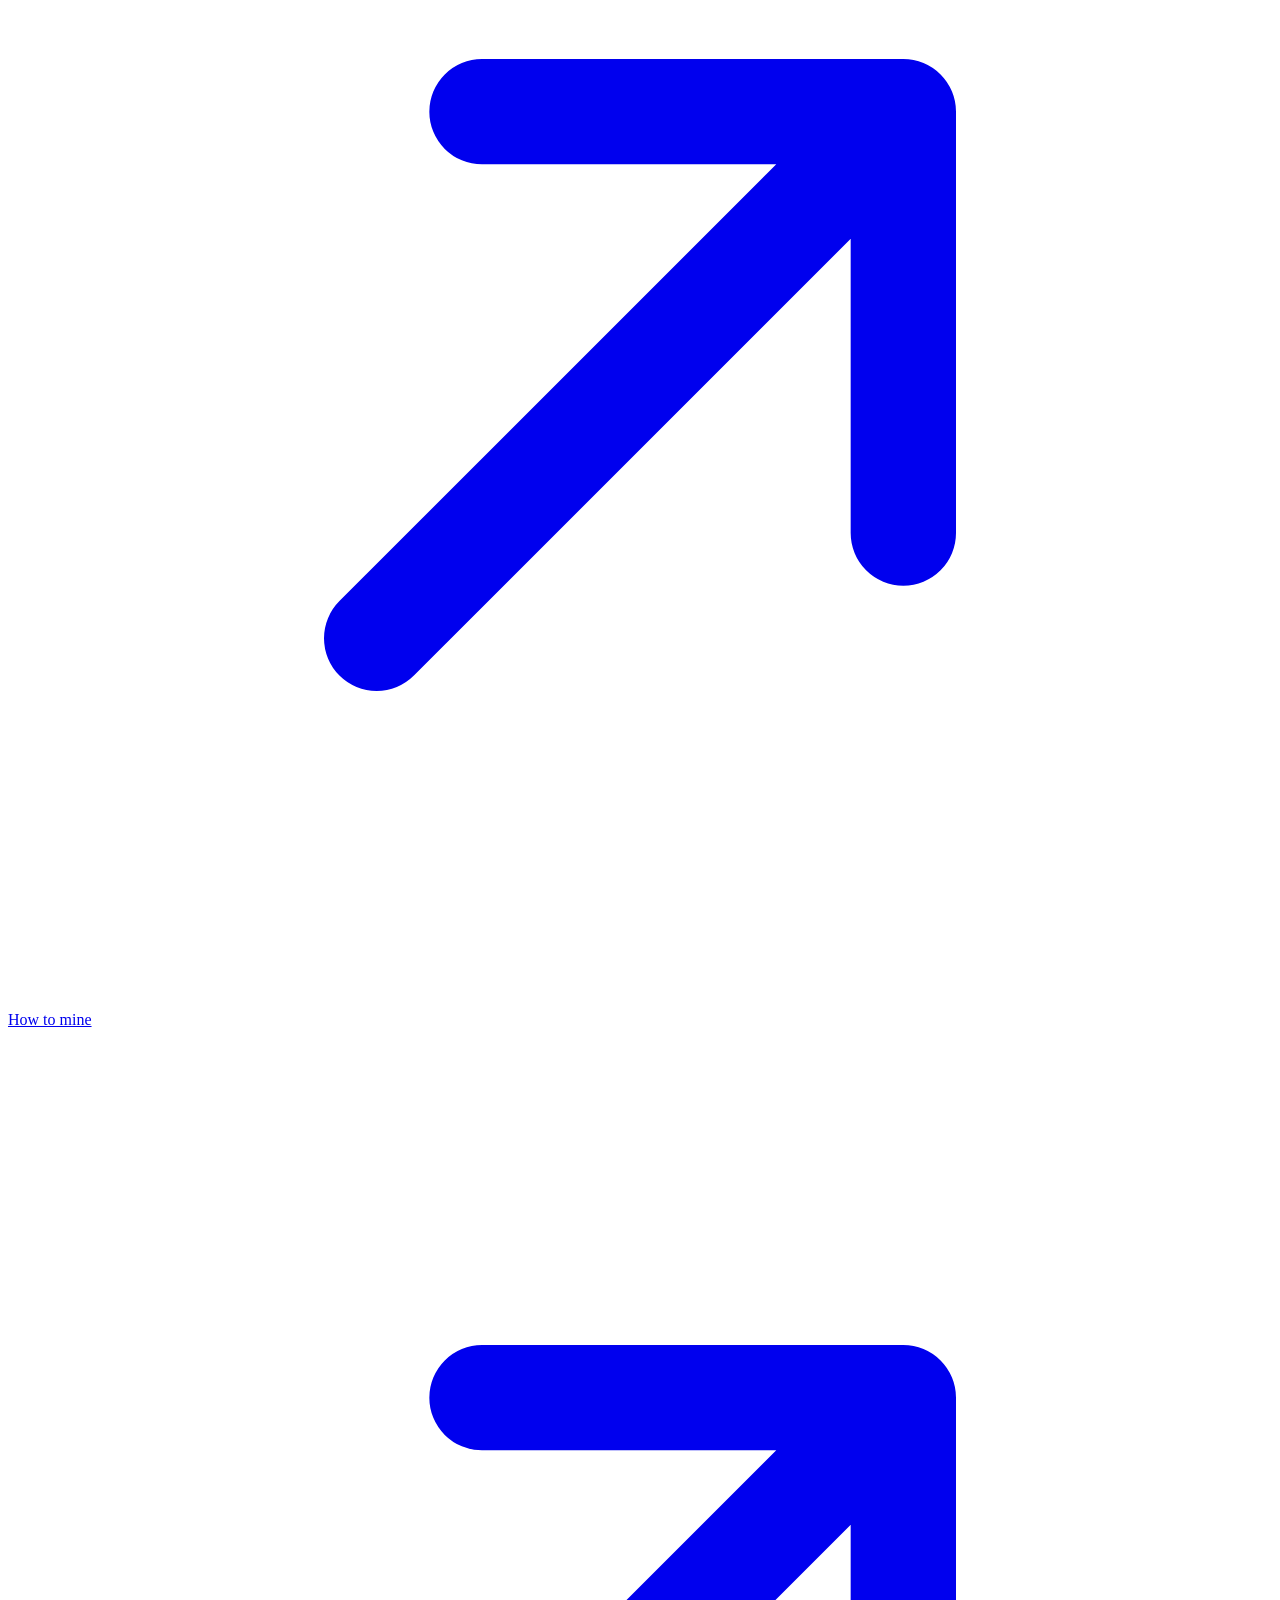
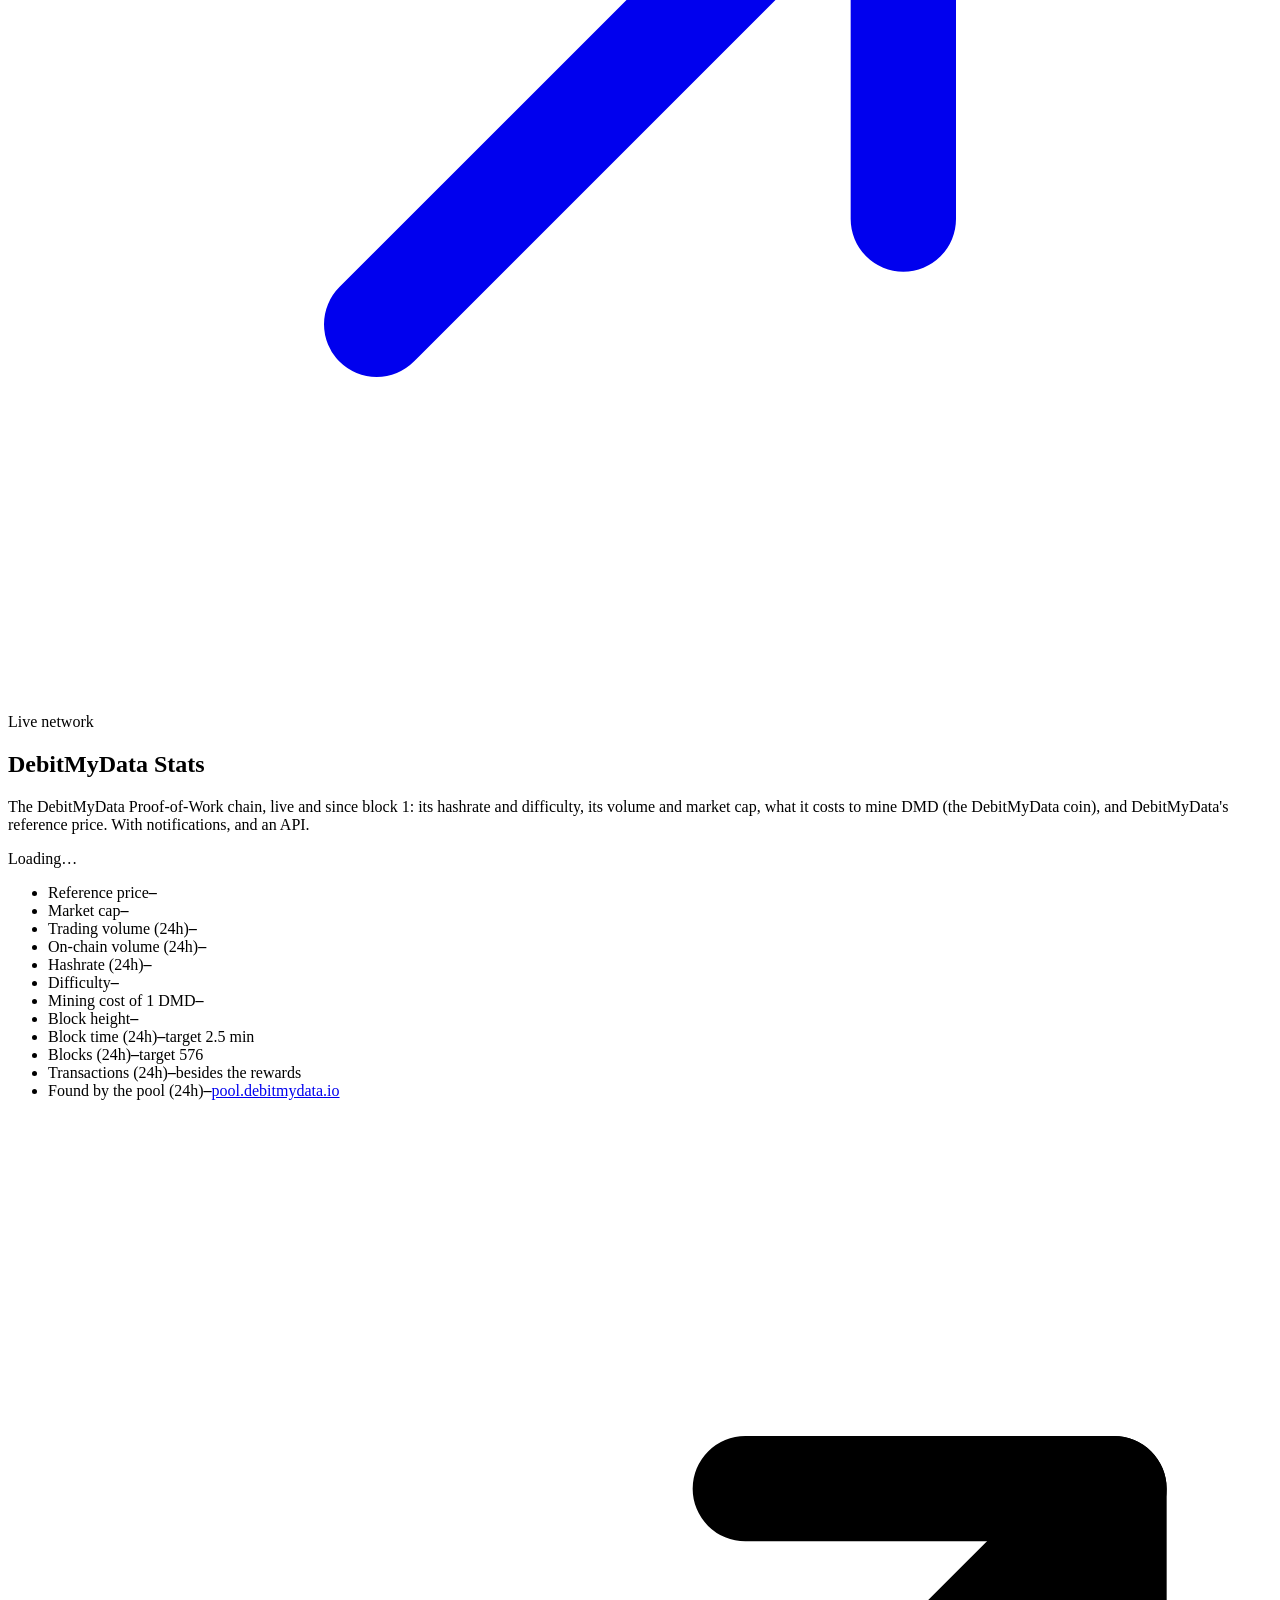
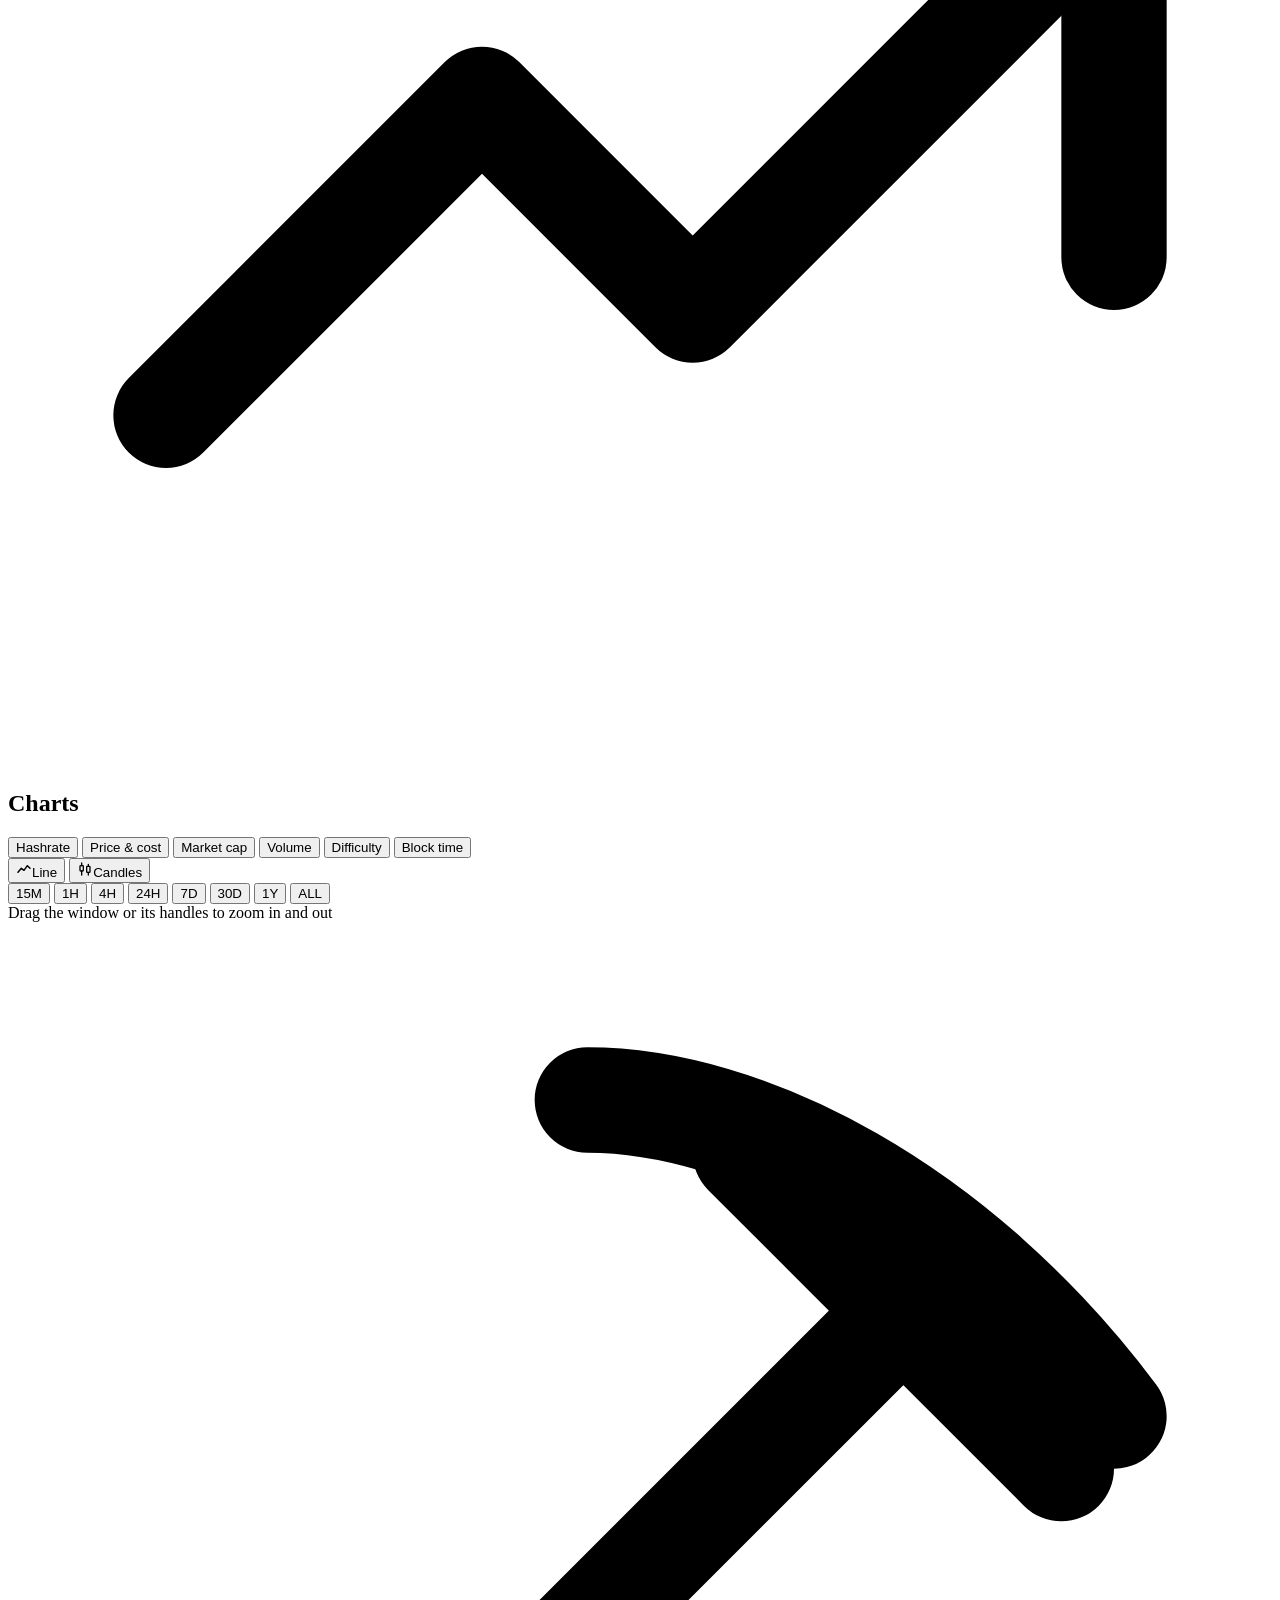
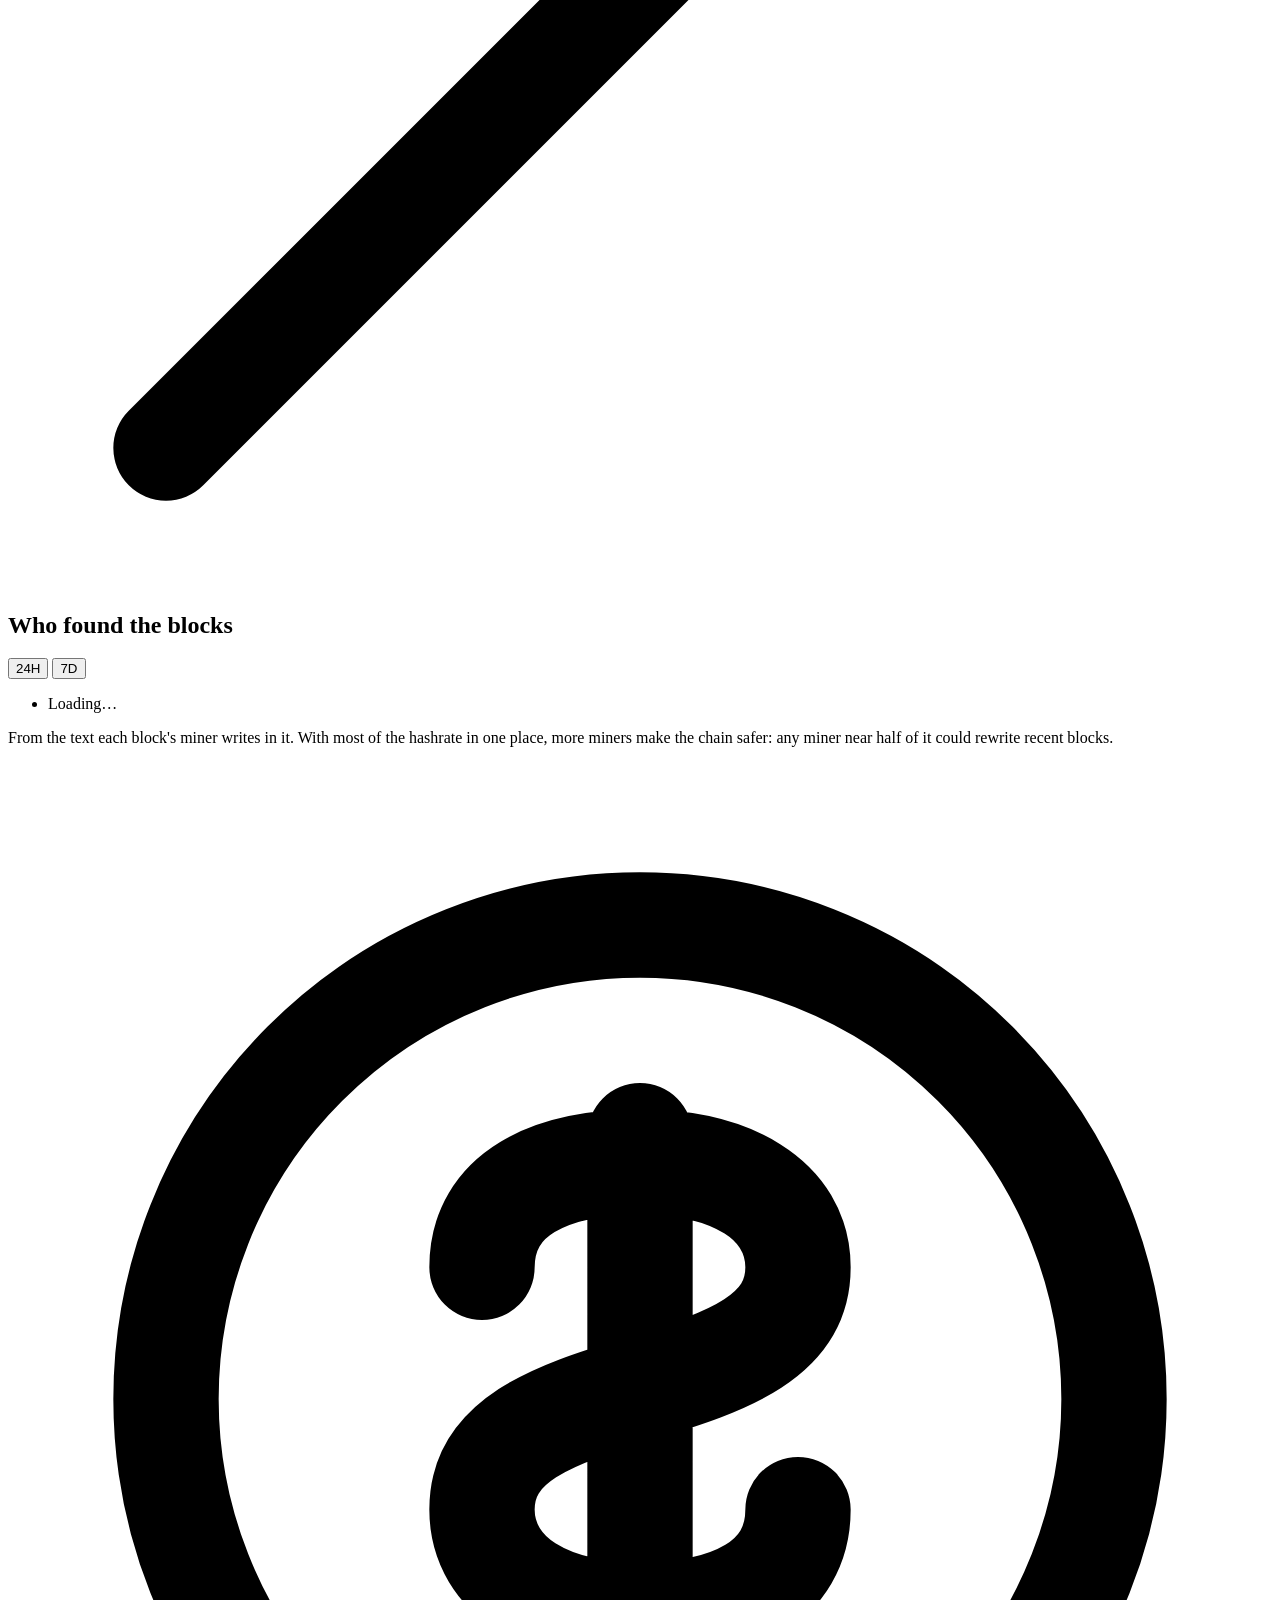
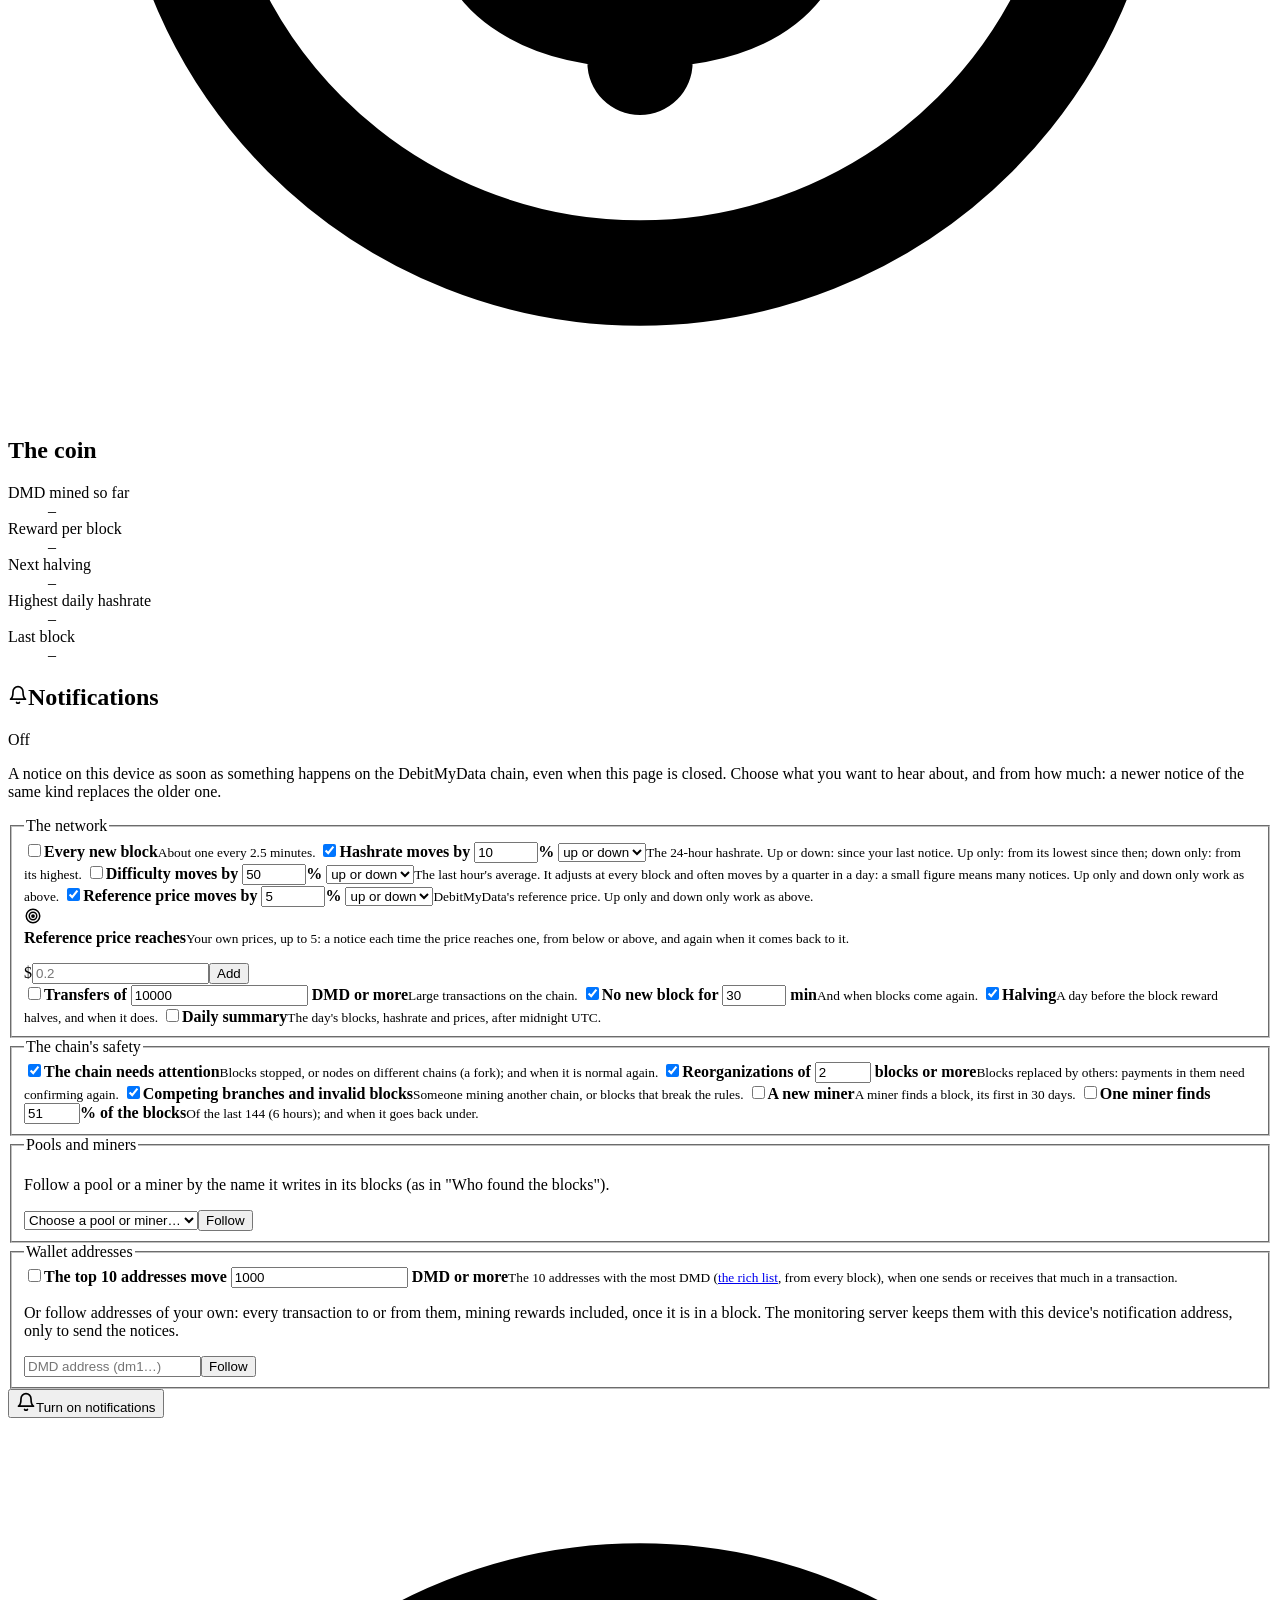
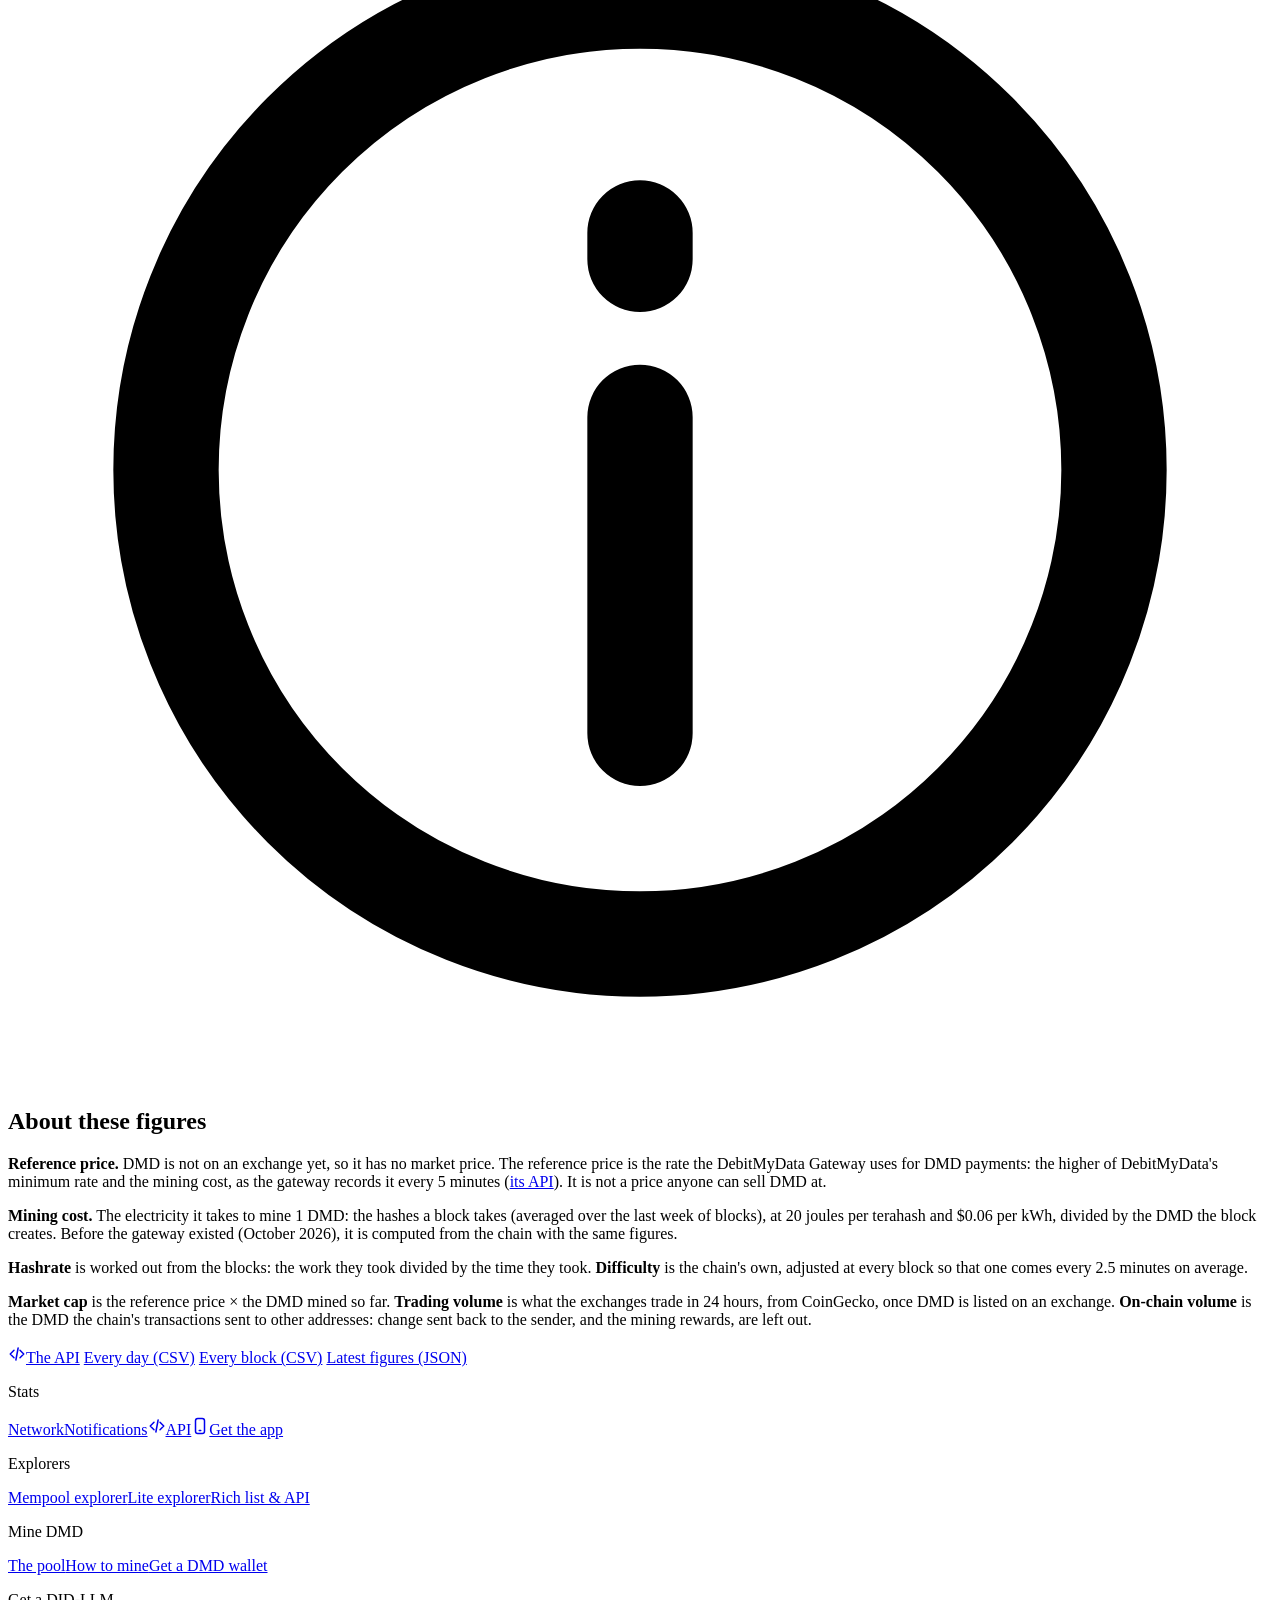
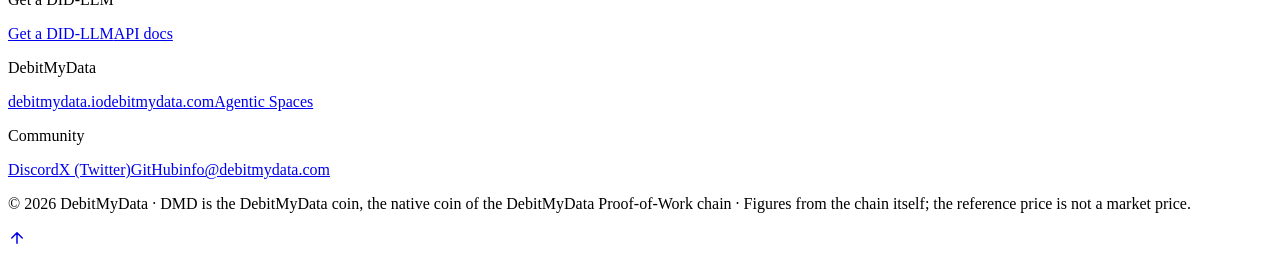
==== commit 6dca513b: "1.1.10: DMD Stats in DebitMyData's Aurora design (css/aurora.css, Sora and Inter), the same as debit" ====
--- a/web/index.html
+++ b/web/index.html
@@ -3,7 +3,7 @@
 <head>
 <meta charset="utf-8">
 <meta name="viewport" content="width=device-width, initial-scale=1">
-<script src="/js/early.js?v=2"></script>
+<script src="/js/early.js?v=3"></script>
 <title>DMD Stats</title>
 <link rel="manifest" href="/manifest.json">
 <meta name="mobile-web-app-capable" content="yes">
@@ -21,8 +21,10 @@
 <meta property="og:description" content="Hashrate, difficulty, mining cost and the reference price of DMD, the DebitMyData coin, since block 1.">
 <meta property="og:image" content="https://stats.debitmydata.io/images/app/icon-512.png?v=1">
 <meta property="og:url" content="https://stats.debitmydata.io/">
-<link rel="preload" href="/fonts/mada-latin-800-normal.woff2" as="font" type="font/woff2" crossorigin>
+<link rel="preload" href="/fonts/inter-wght.woff2" as="font" type="font/woff2" crossorigin>
+<link rel="preload" href="/fonts/sora-wght.woff2" as="font" type="font/woff2" crossorigin>
 <link rel="stylesheet" href="/css/stats.css?v=6">
+<link rel="stylesheet" href="/css/aurora.css?v=1">
 </head>
 <body class="dmd" id="top">
 <header class="dmd-topbar"><div class="dmd-in">
@@ -51,7 +53,7 @@
 <section class="dmd-hero">
 <div>
 <p class="dmd-eyebrow">Live network</p>
-<h1><span class="dmd-h1-first"><img class="dmd-h1-coin" src="/images/dmd-coin-64.png" srcset="/images/dmd-coin-64.png 1x, /images/dmd-coin-128.png 2x" width="64" height="64" alt="">DebitMyData</span> <span class="dmd-h1-red">Stats</span></h1>
+<h1><span class="dmd-h1-first">DebitMyData</span> <span class="dmd-h1-red">Stats</span></h1>
 <p class="dmd-lead">The DebitMyData Proof-of-Work chain, live and since block 1: its hashrate and difficulty, its volume and market cap, what it costs to mine DMD (the DebitMyData coin), and DebitMyData's reference price. With notifications, and an API.</p>
 </div>
 <div class="dmd-status" aria-live="polite">
@@ -253,7 +255,7 @@
 </div></div></dialog>
 
 <script src="/vendor/apexcharts-3.54.1.min.js"></script>
-<script src="/js/app.js?v=4"></script>
+<script src="/js/app.js?v=5"></script>
 <script src="/js/notify.js?v=4"></script>
 <script src="/js/install.js?v=1"></script>
 </body>
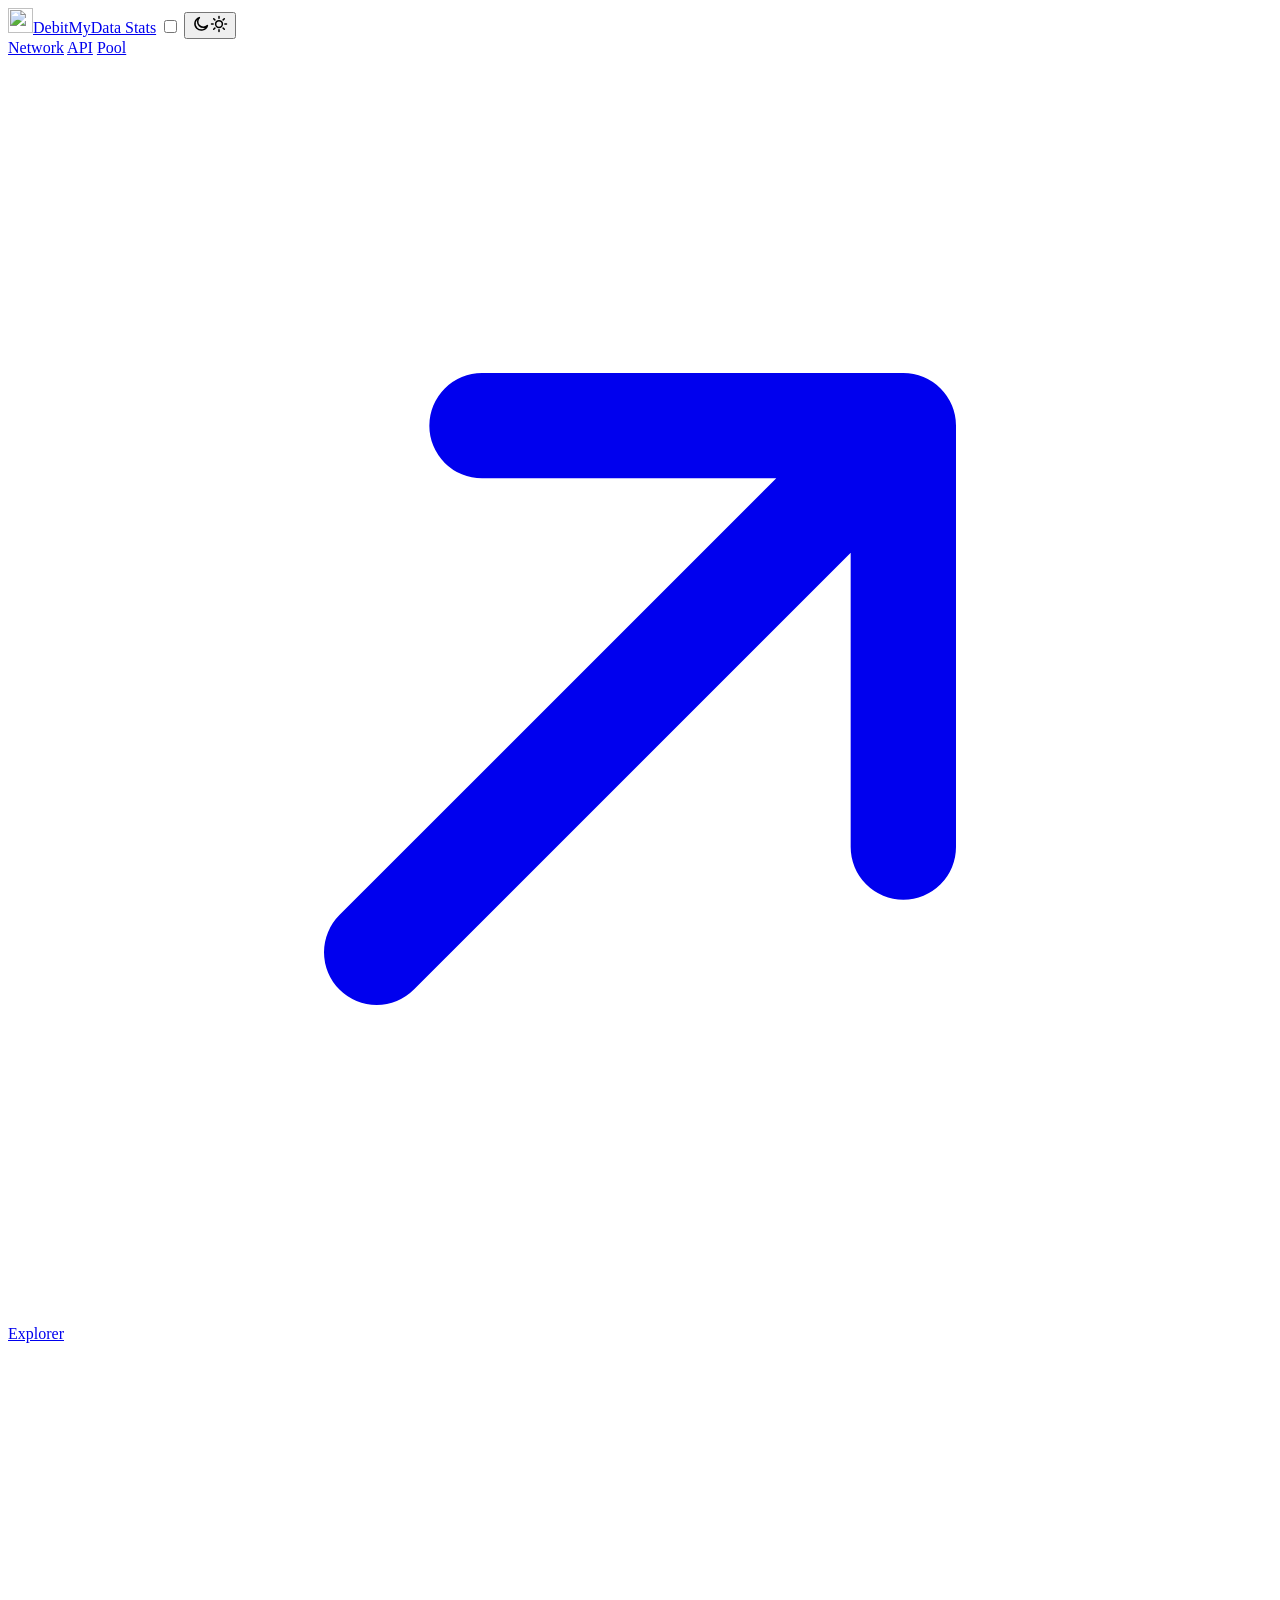
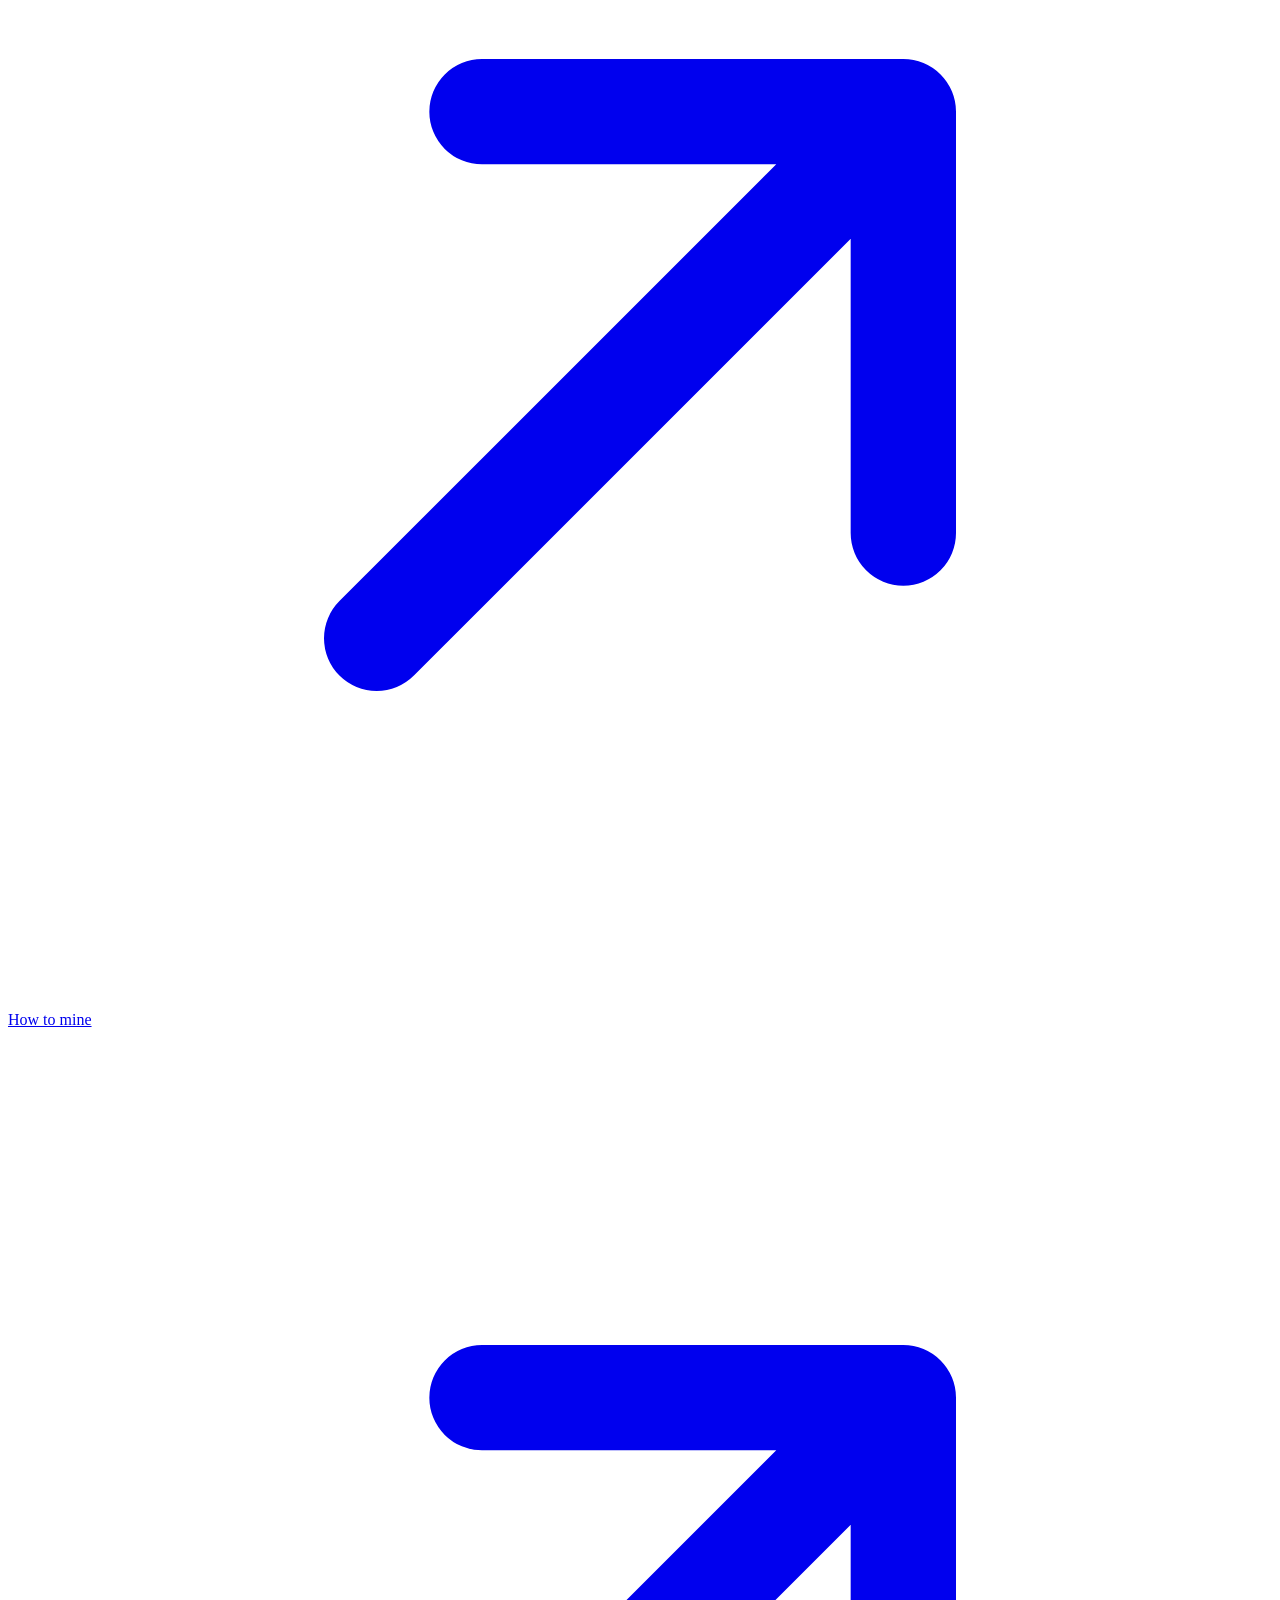
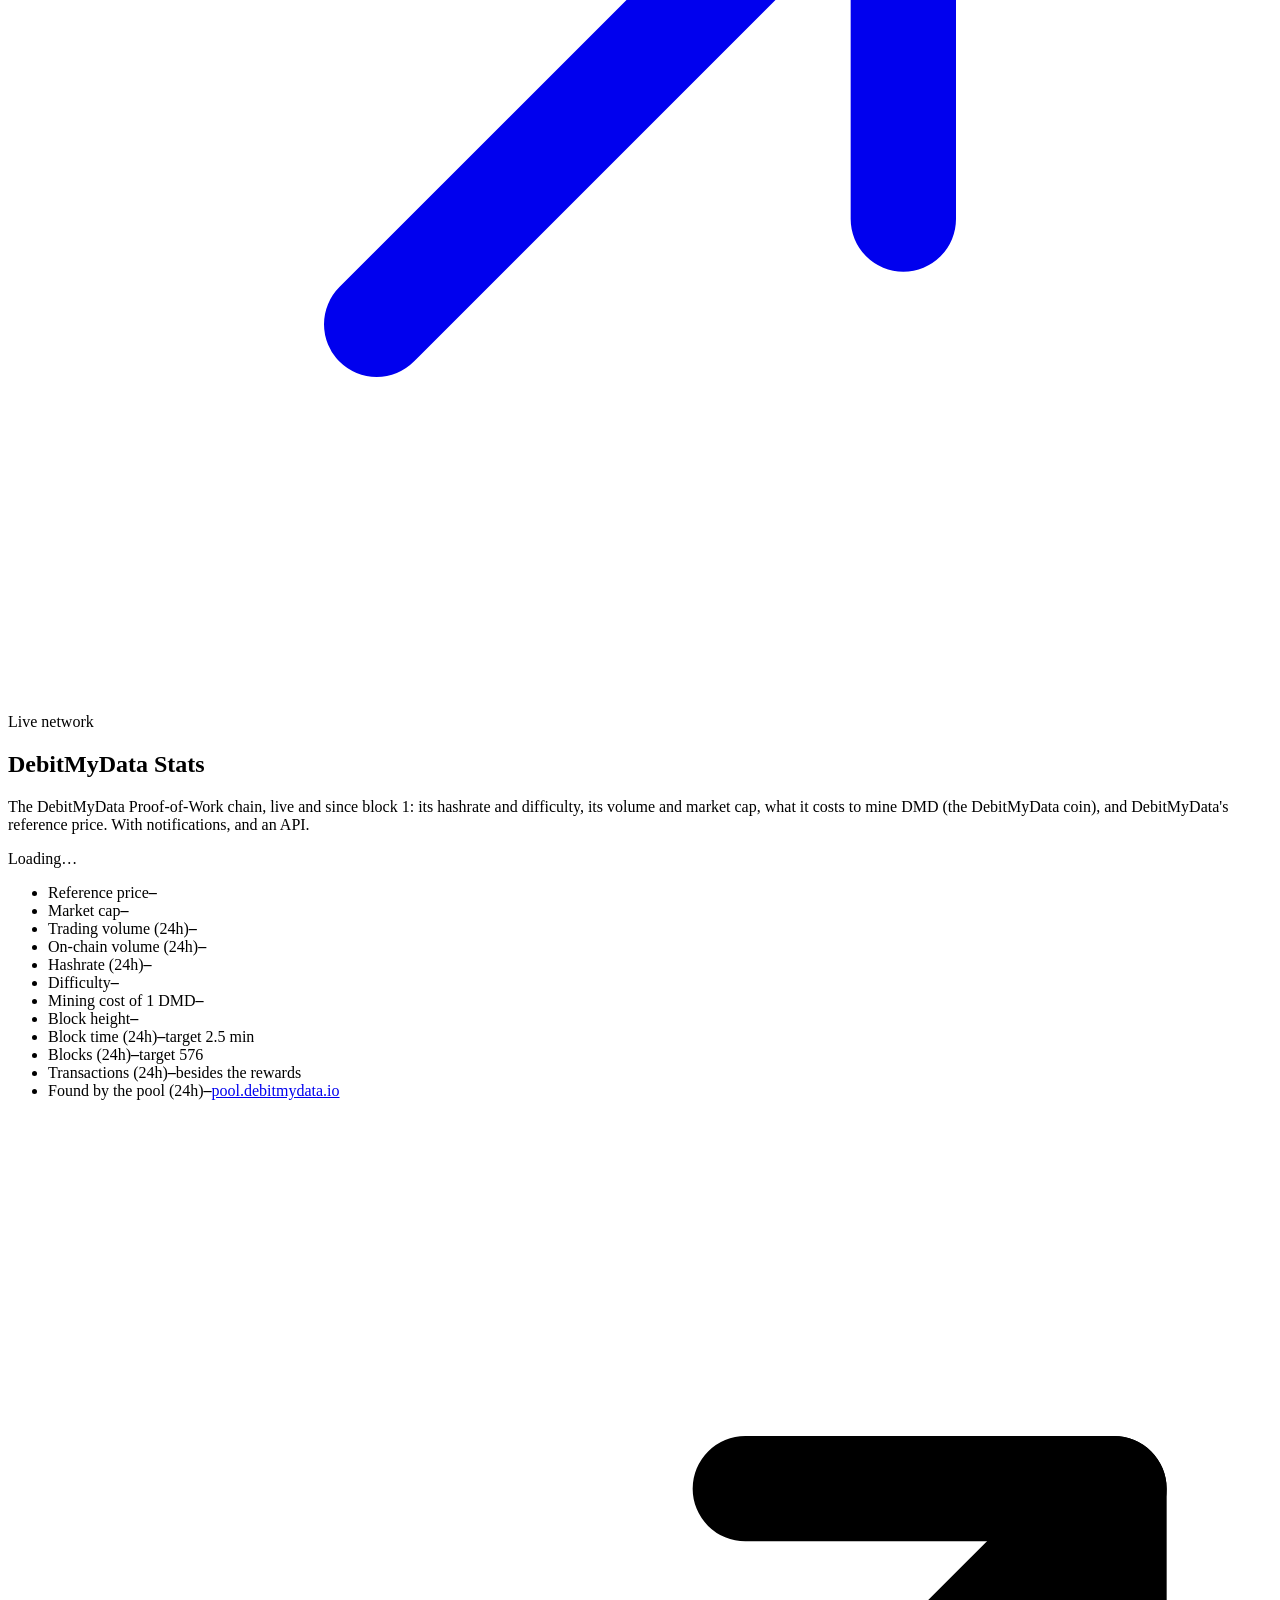
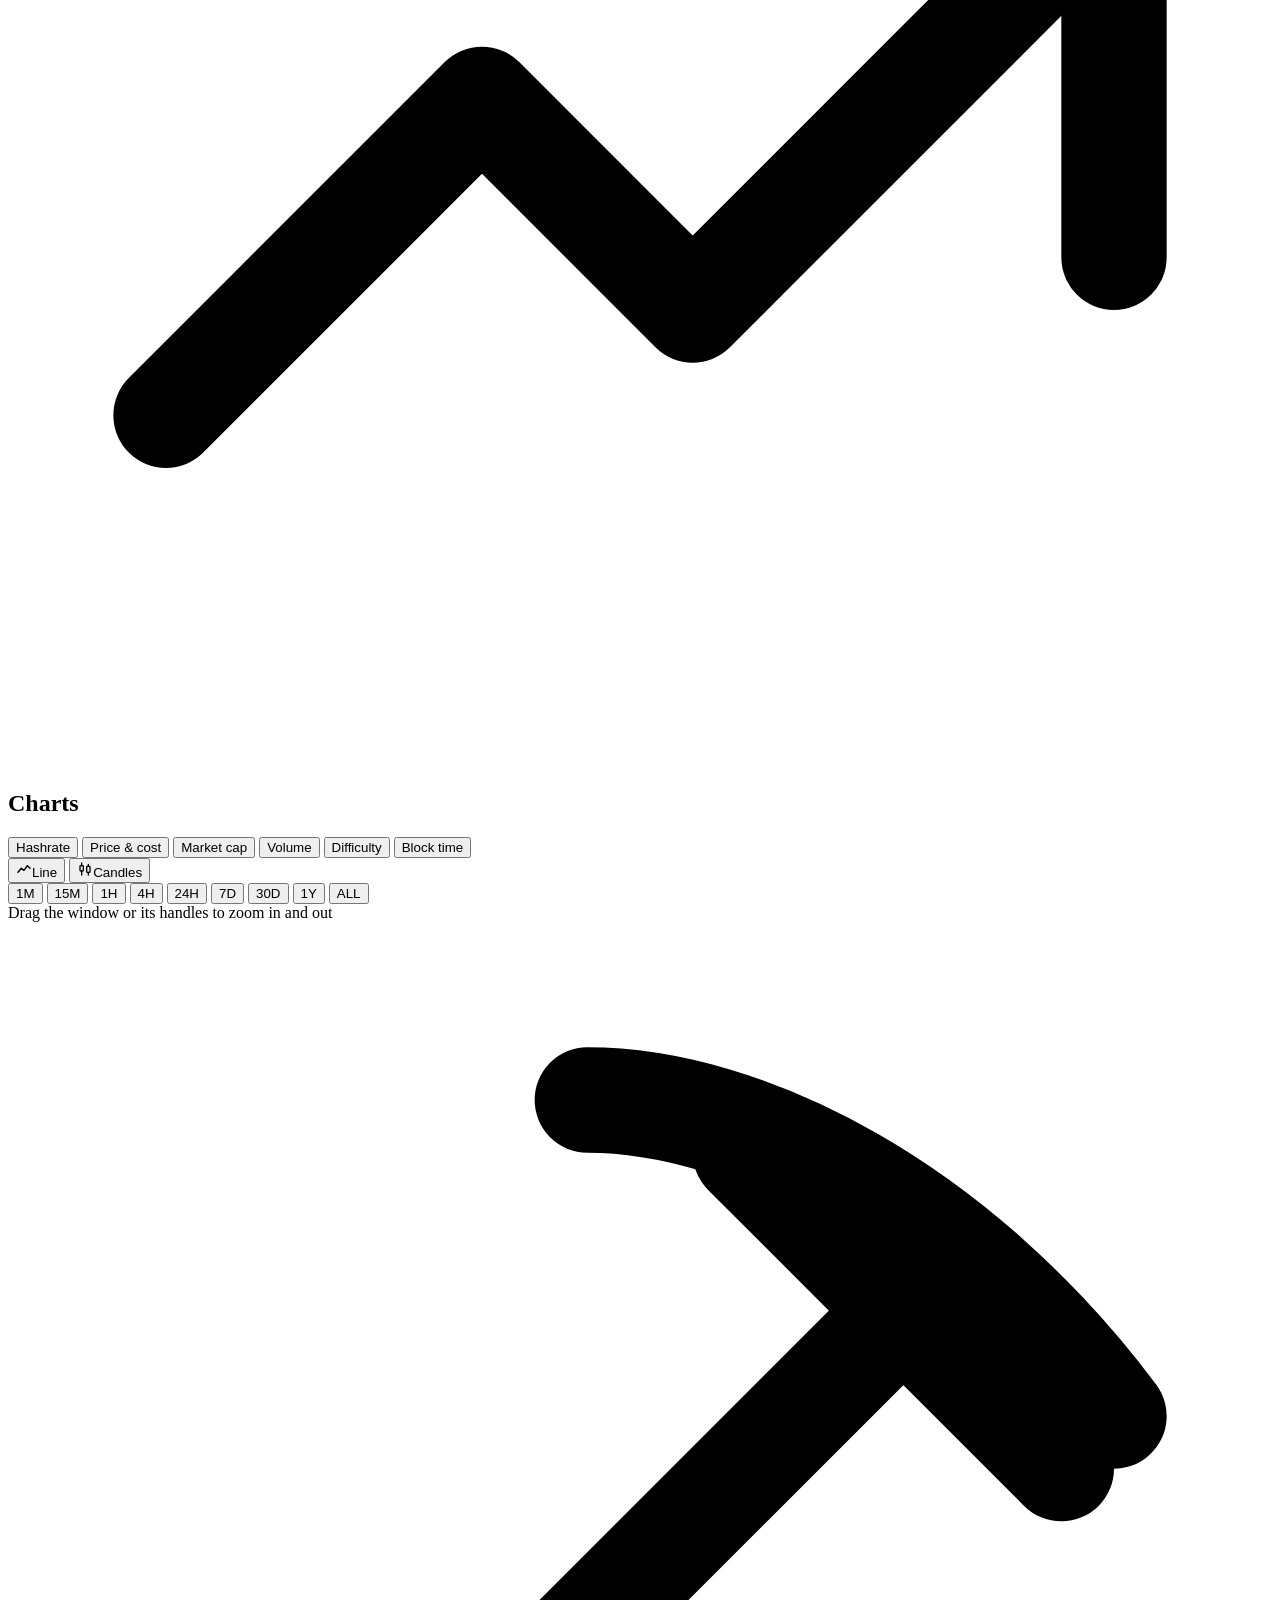
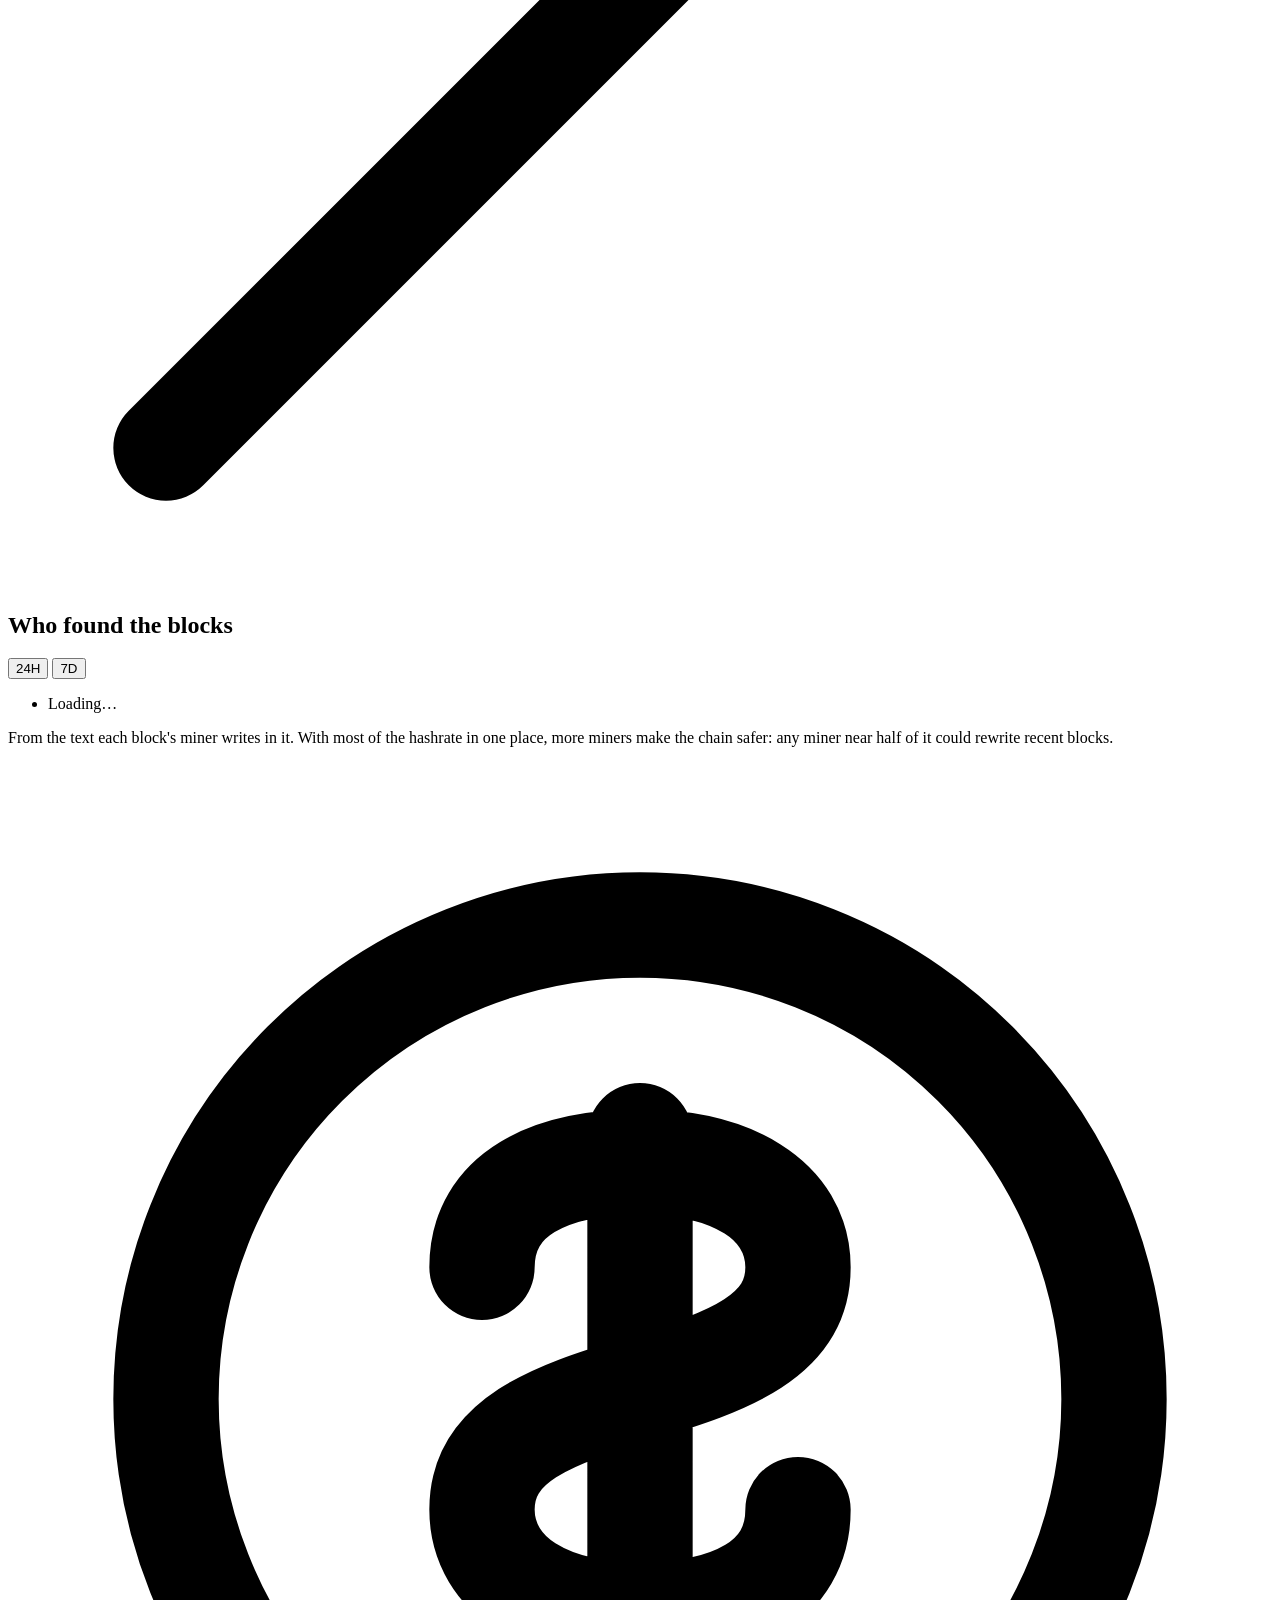
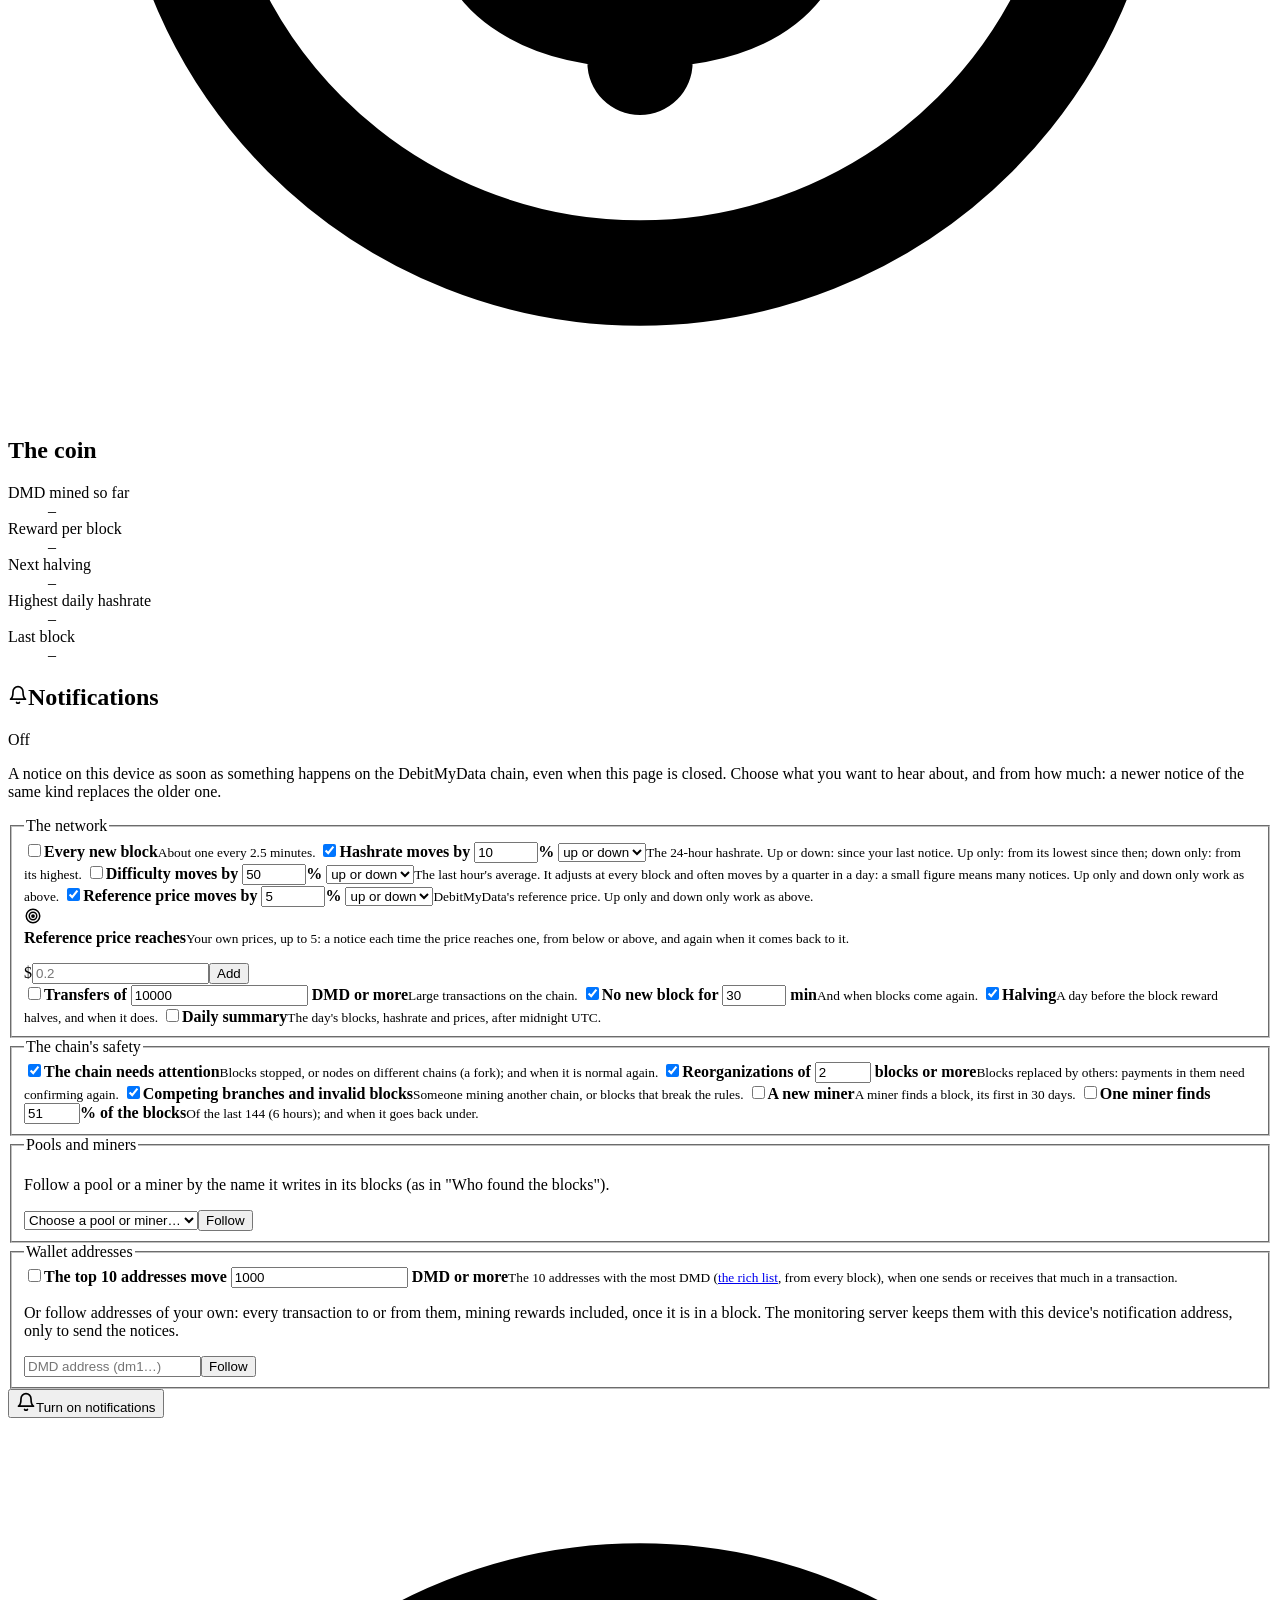
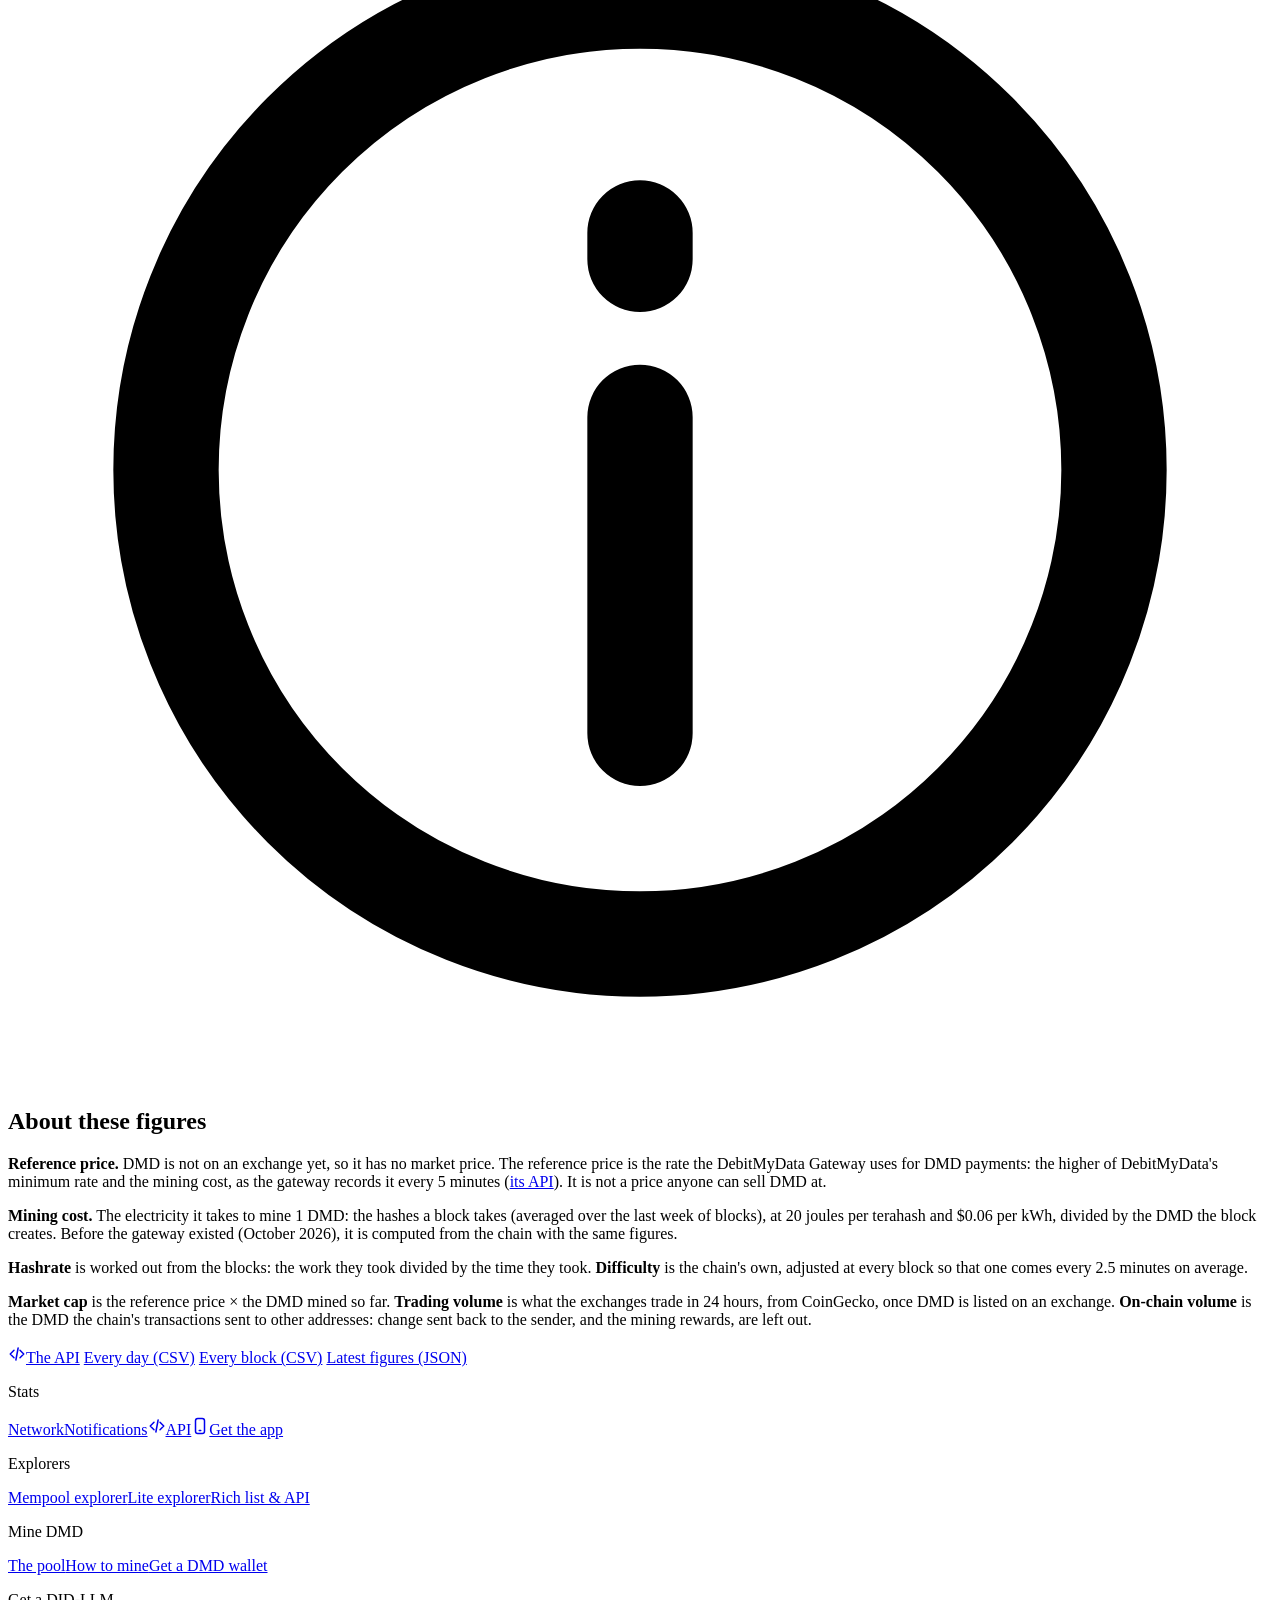
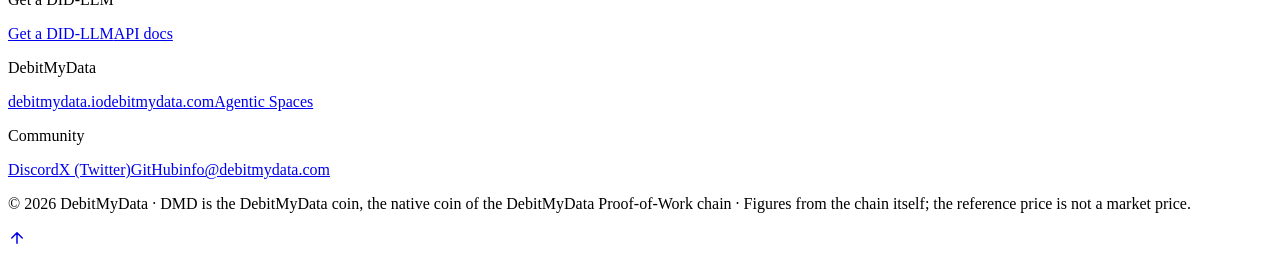
==== commit 883ea599: "1.1.11: the charts' 1-minute period, a thinner line and a live dot; the pools' logos sized before th" ====
--- a/web/index.html
+++ b/web/index.html
@@ -3,7 +3,7 @@
 <head>
 <meta charset="utf-8">
 <meta name="viewport" content="width=device-width, initial-scale=1">
-<script src="/js/early.js?v=3"></script>
+<script src="/js/early.js?v=4"></script>
 <title>DMD Stats</title>
 <link rel="manifest" href="/manifest.json">
 <meta name="mobile-web-app-capable" content="yes">
@@ -23,7 +23,7 @@
 <meta property="og:url" content="https://stats.debitmydata.io/">
 <link rel="preload" href="/fonts/inter-wght.woff2" as="font" type="font/woff2" crossorigin>
 <link rel="preload" href="/fonts/sora-wght.woff2" as="font" type="font/woff2" crossorigin>
-<link rel="stylesheet" href="/css/stats.css?v=6">
+<link rel="stylesheet" href="/css/stats.css?v=7">
 <link rel="stylesheet" href="/css/aurora.css?v=1">
 </head>
 <body class="dmd" id="top">
@@ -102,6 +102,7 @@
 <button type="button" class="dmd-tab" data-volume="chain" aria-pressed="false">On chain</button>
 </div>
 <div class="dmd-tabs dmd-ranges" role="group" aria-label="Period" id="dmd-ranges">
+<button type="button" class="dmd-tab" data-range="1m" aria-pressed="false">1M</button>
 <button type="button" class="dmd-tab" data-range="15m" aria-pressed="false">15M</button>
 <button type="button" class="dmd-tab" data-range="1h" aria-pressed="false">1H</button>
 <button type="button" class="dmd-tab" data-range="4h" aria-pressed="false">4H</button>
@@ -255,7 +256,7 @@
 </div></div></dialog>
 
 <script src="/vendor/apexcharts-3.54.1.min.js"></script>
-<script src="/js/app.js?v=5"></script>
+<script src="/js/app.js?v=6"></script>
 <script src="/js/notify.js?v=4"></script>
 <script src="/js/install.js?v=1"></script>
 </body>
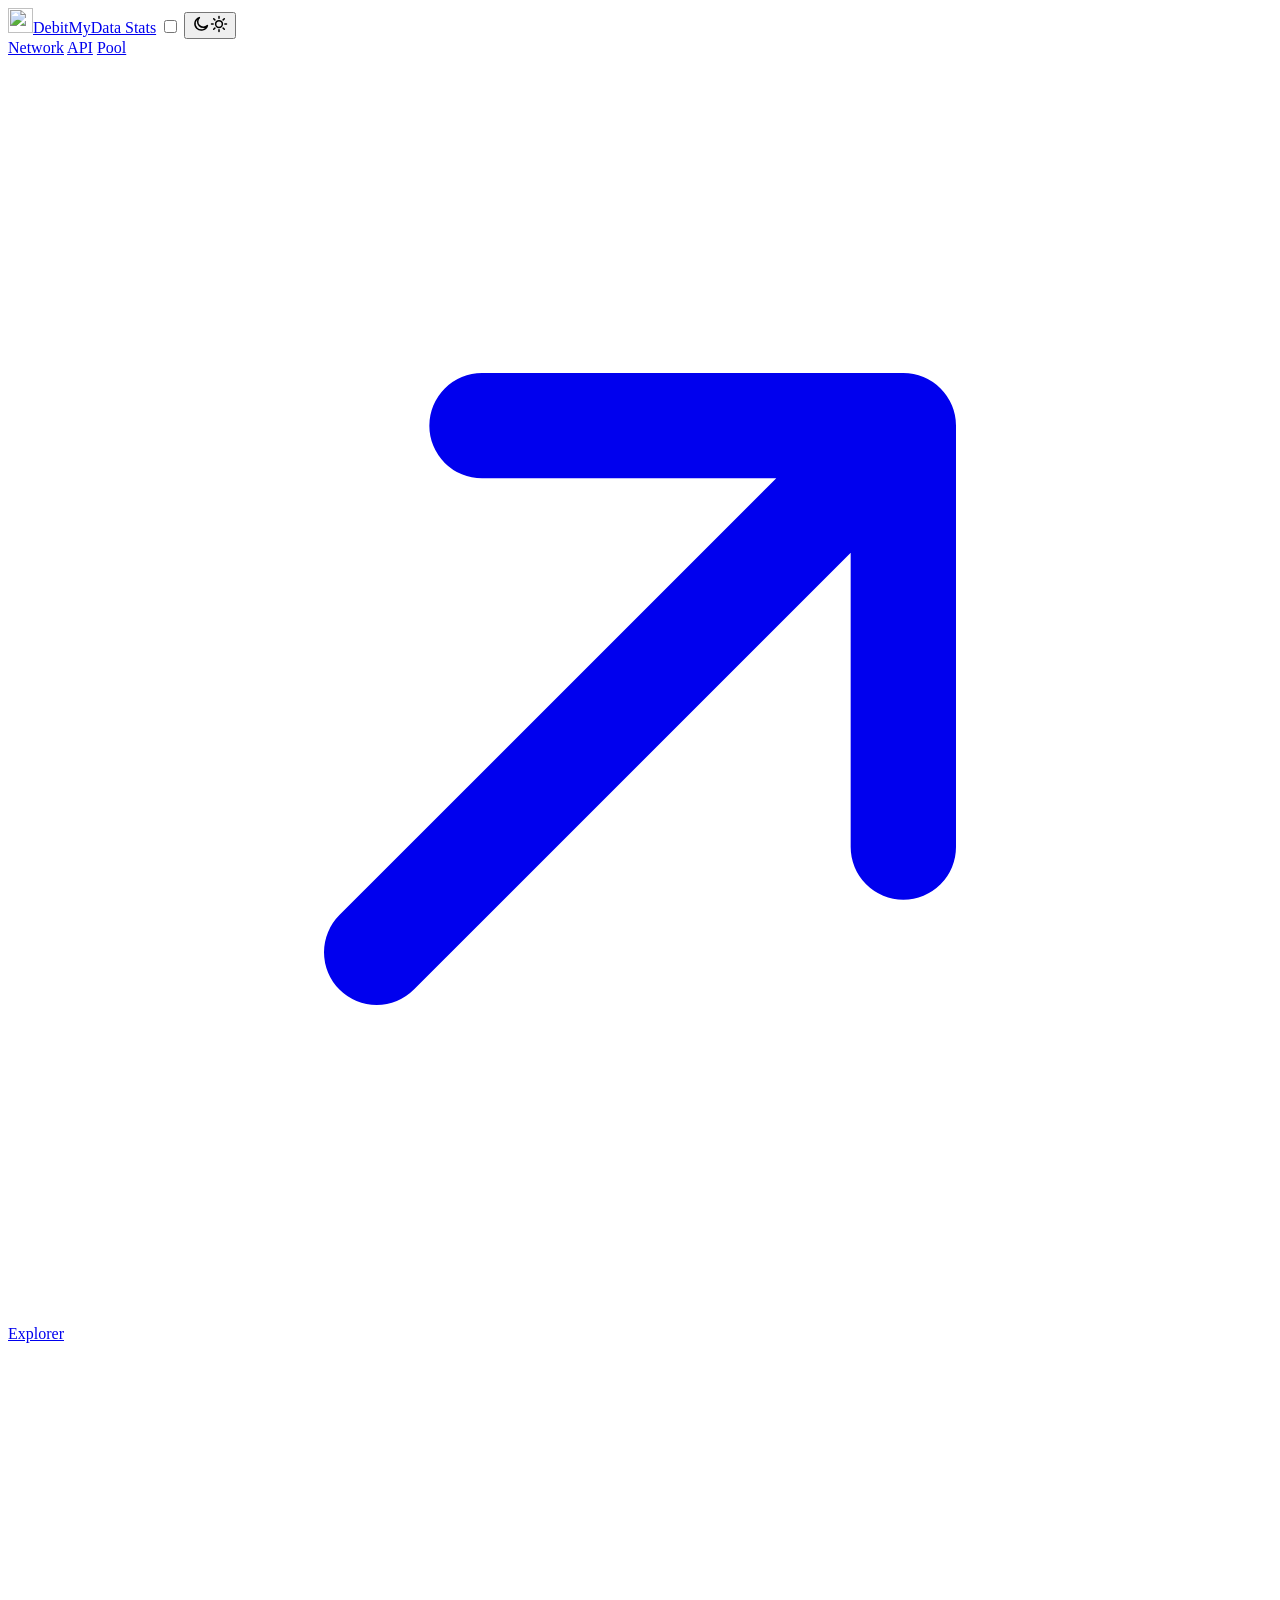
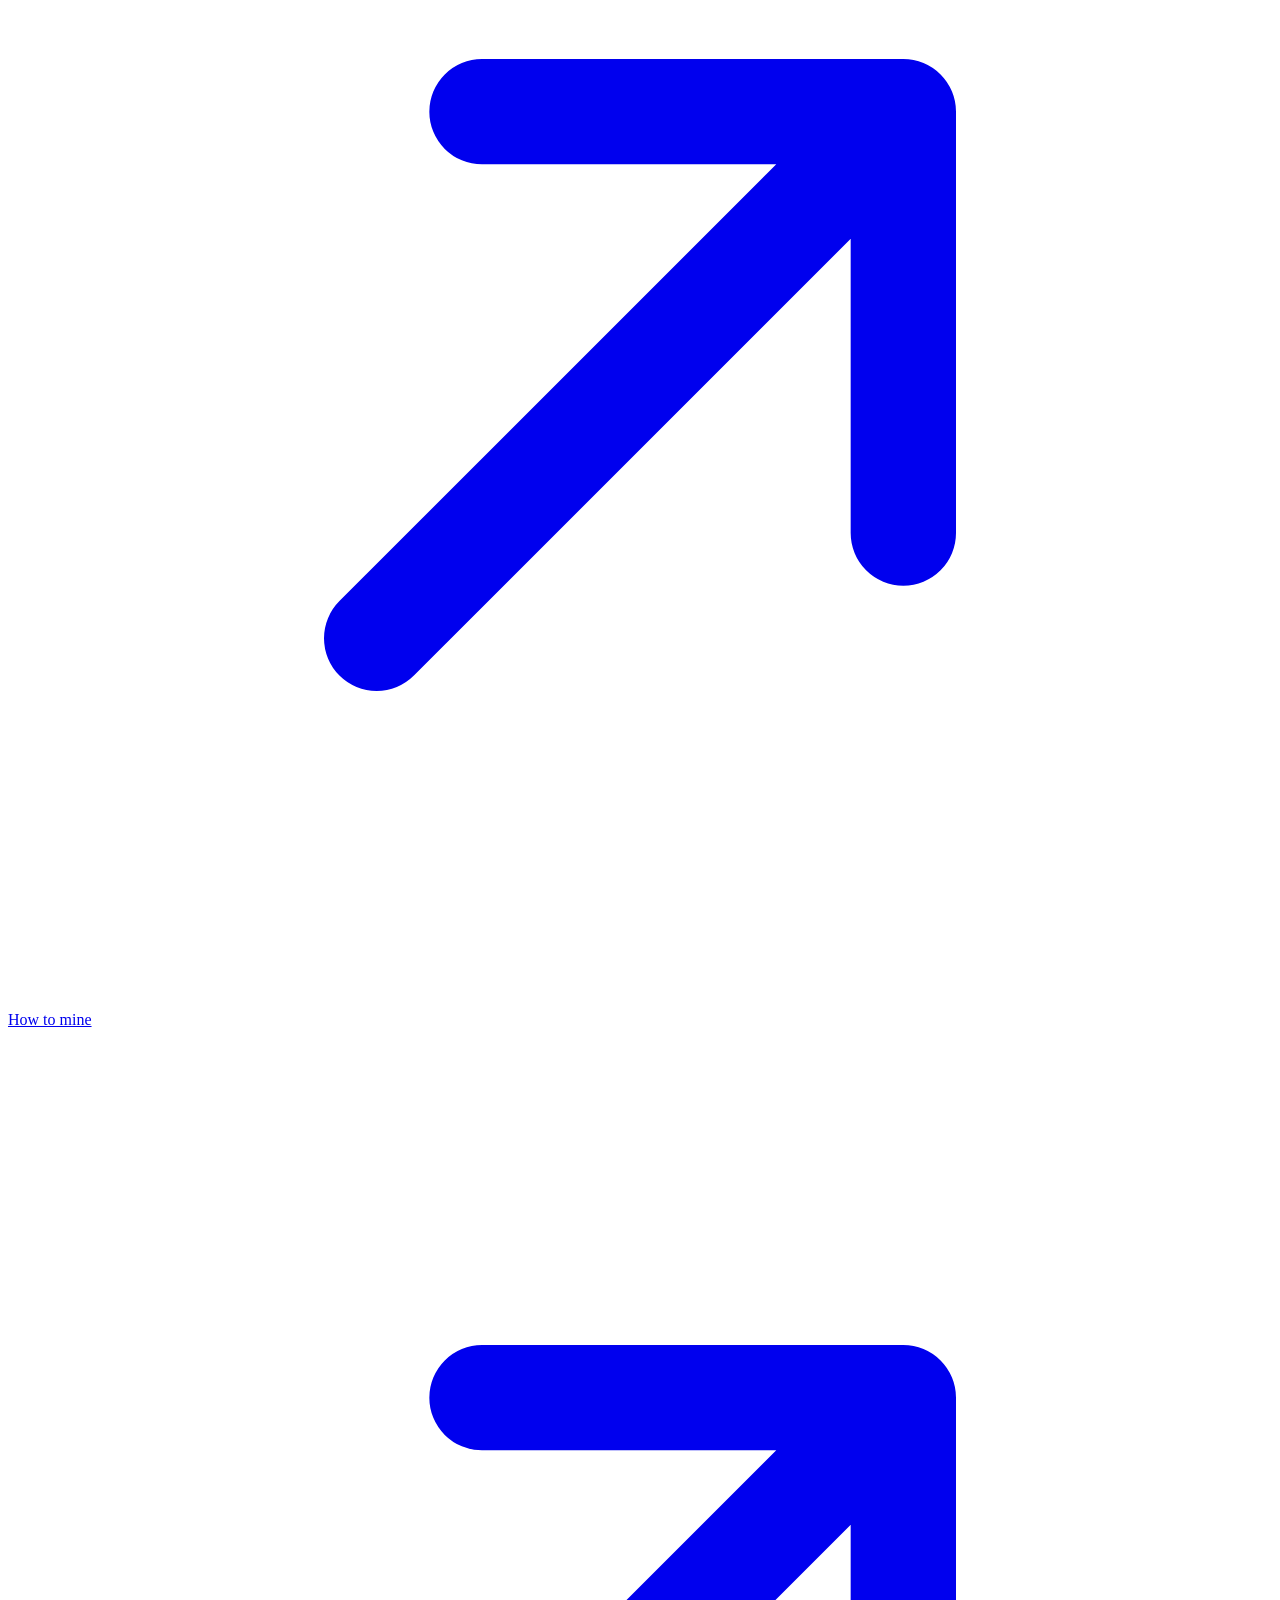
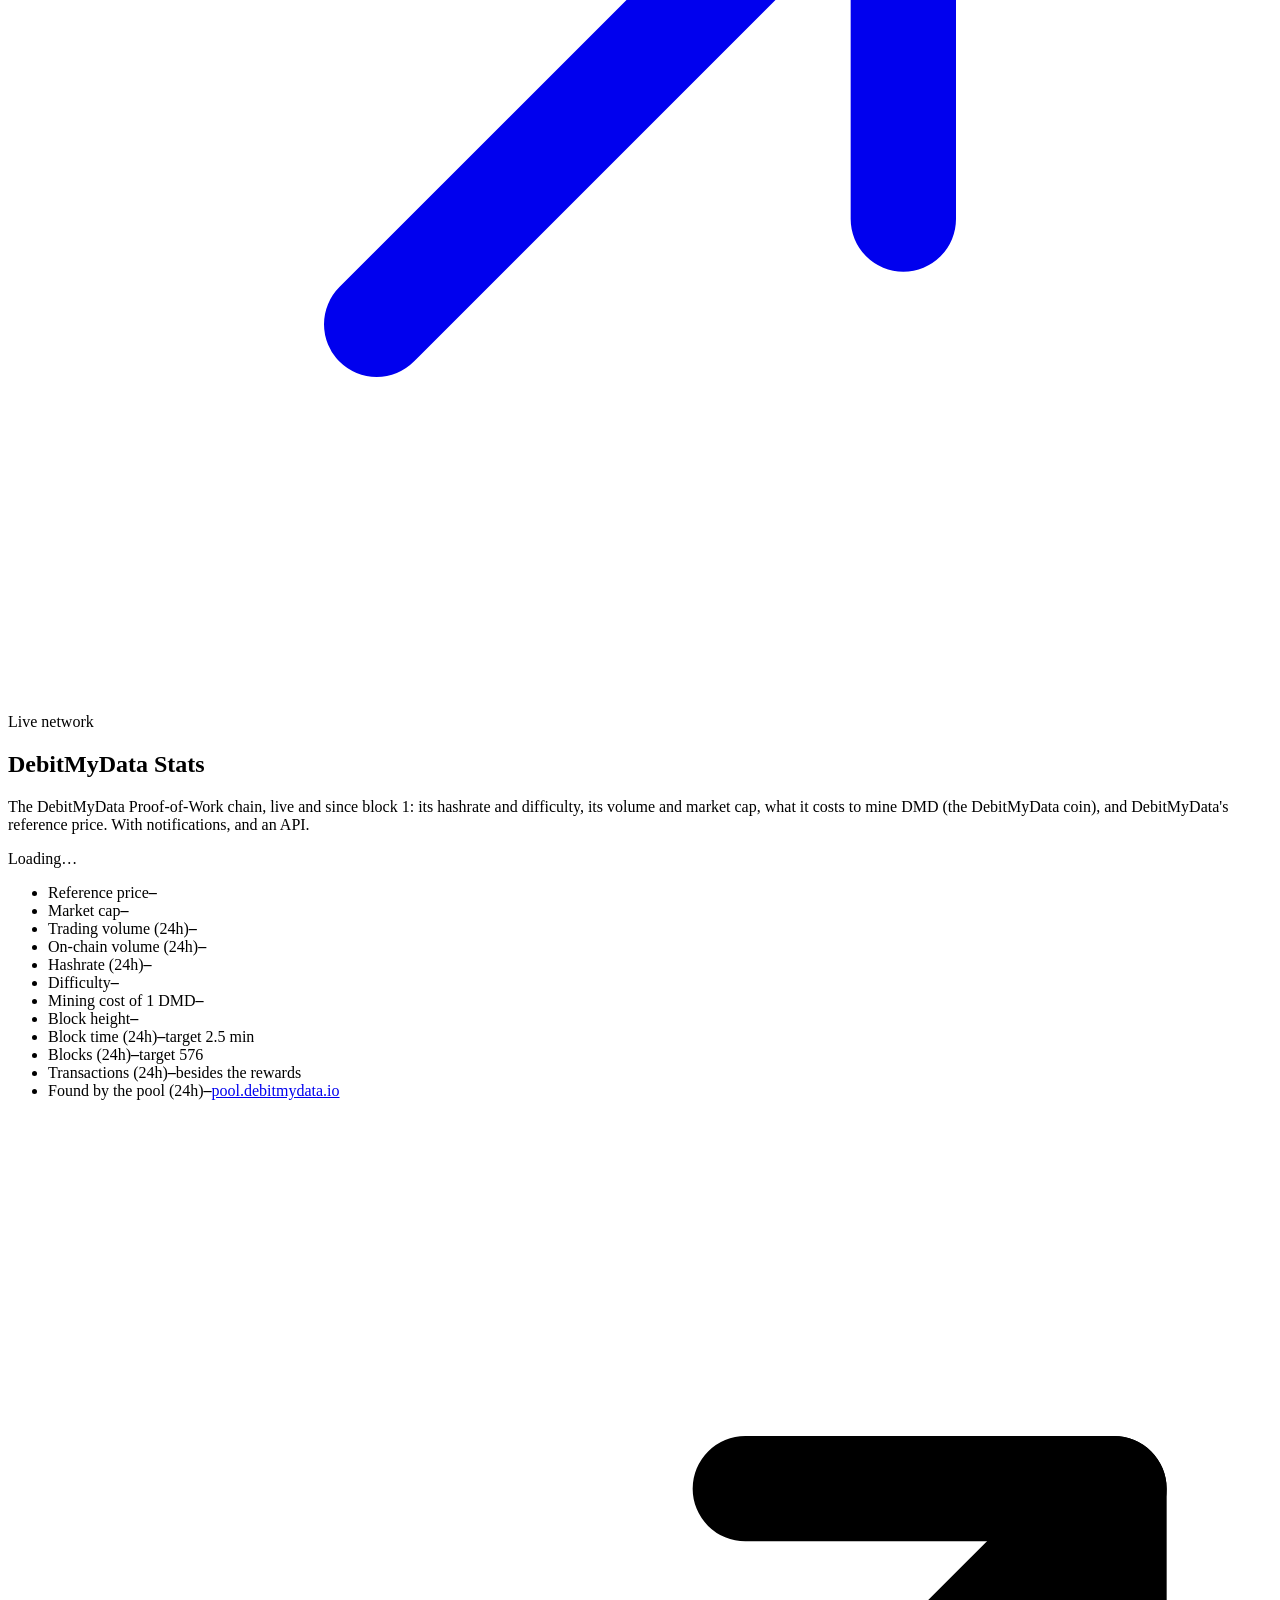
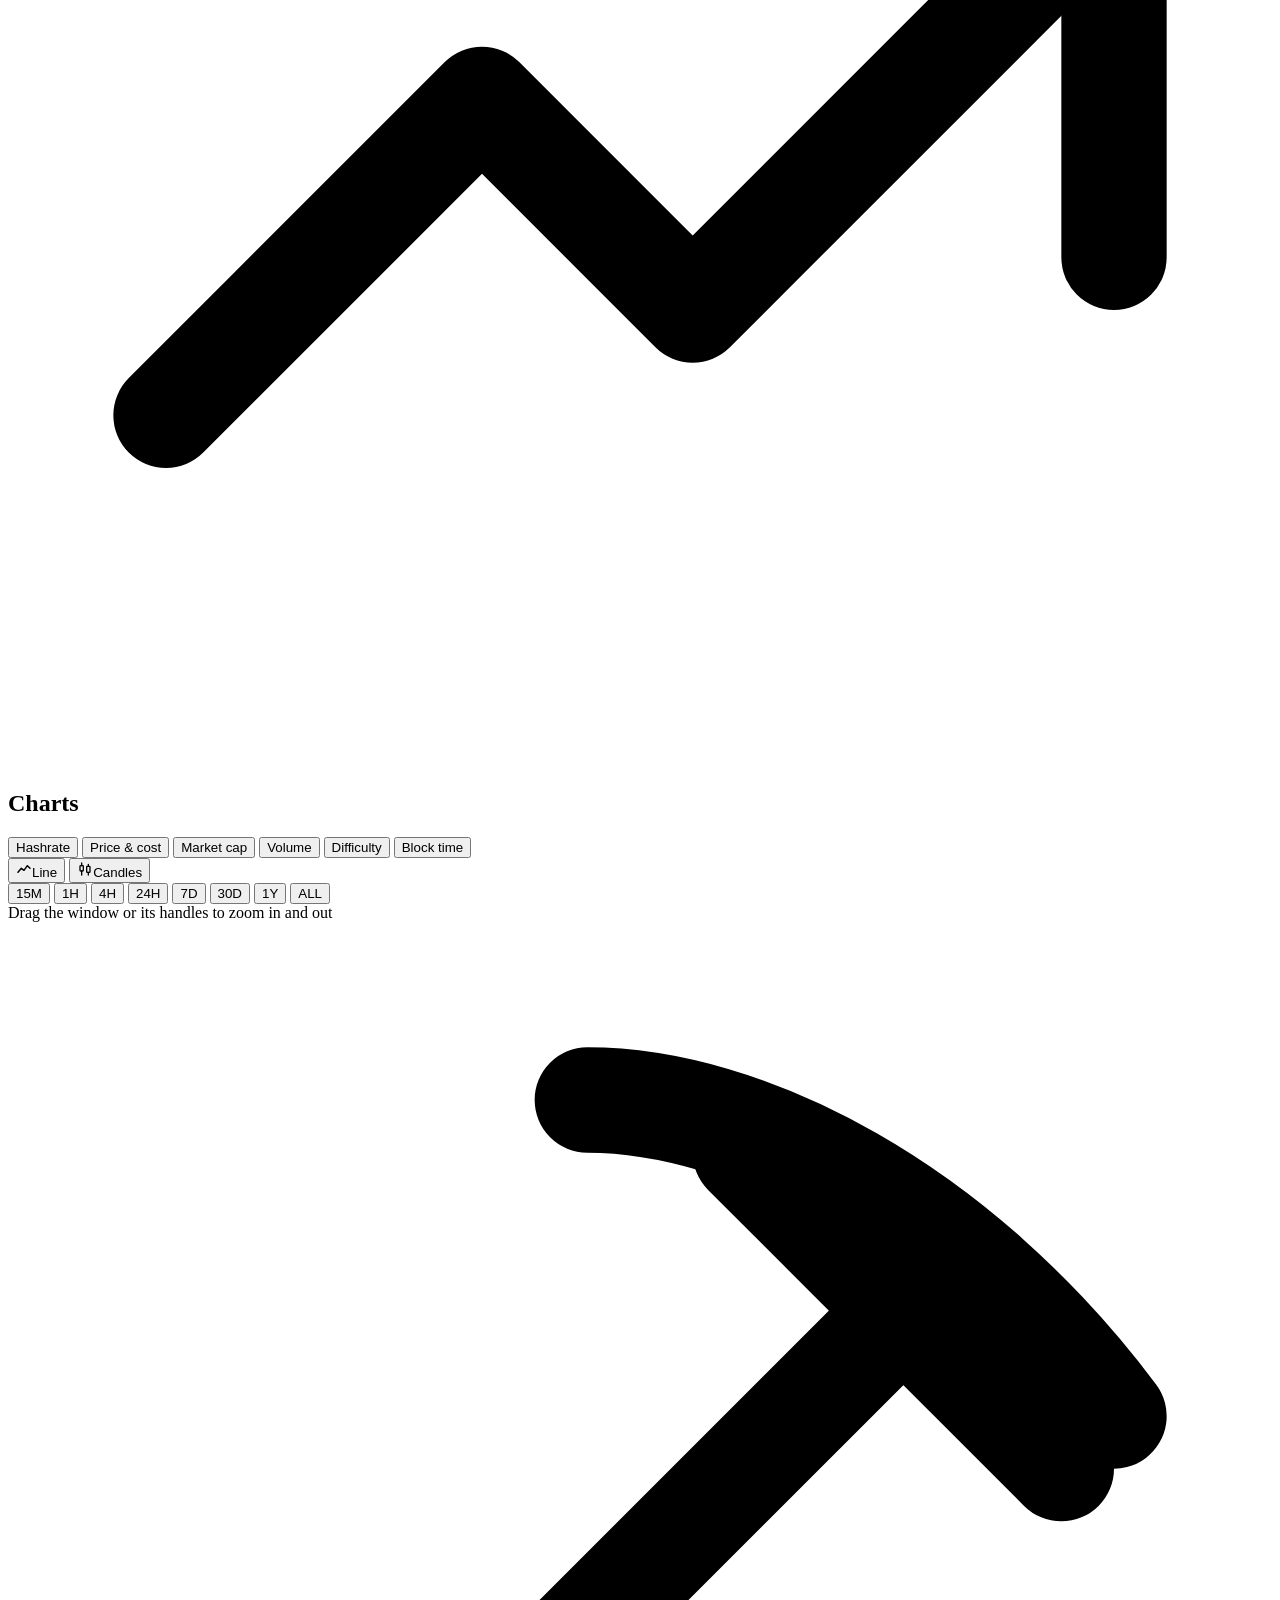
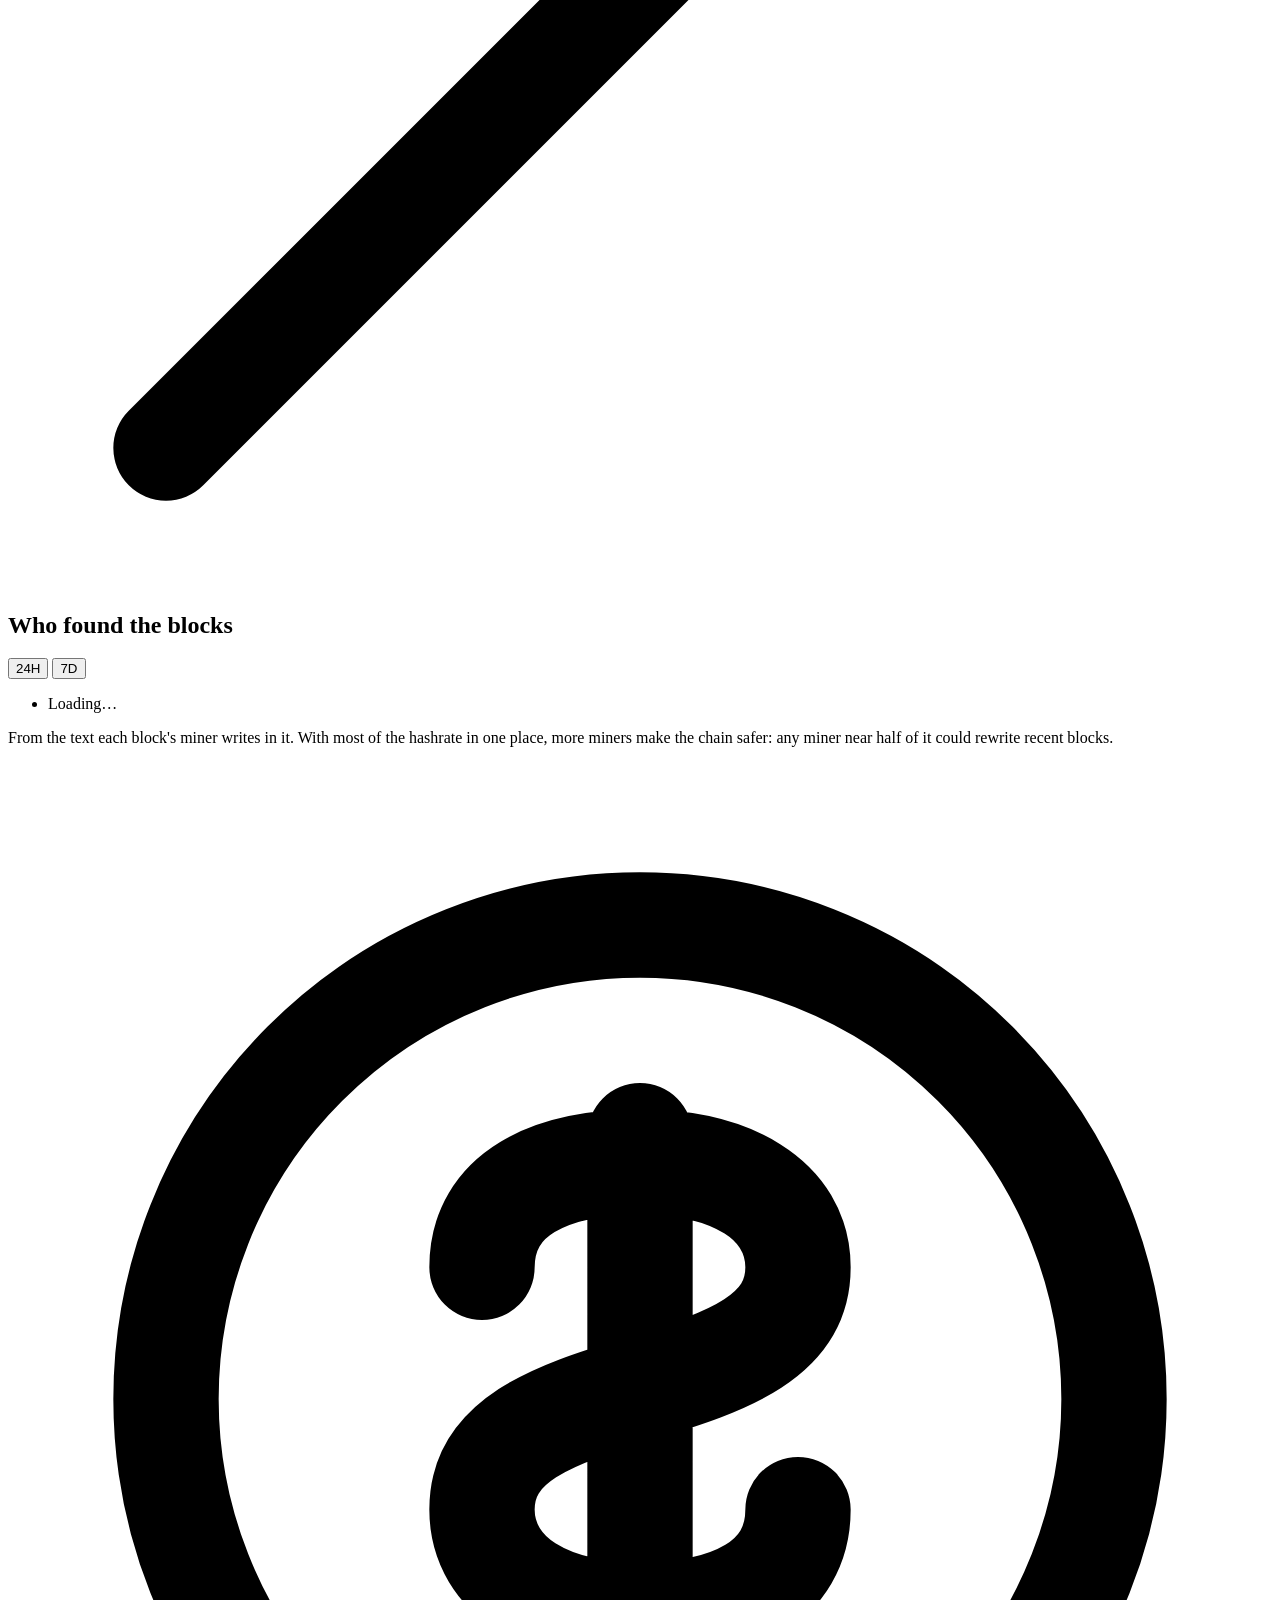
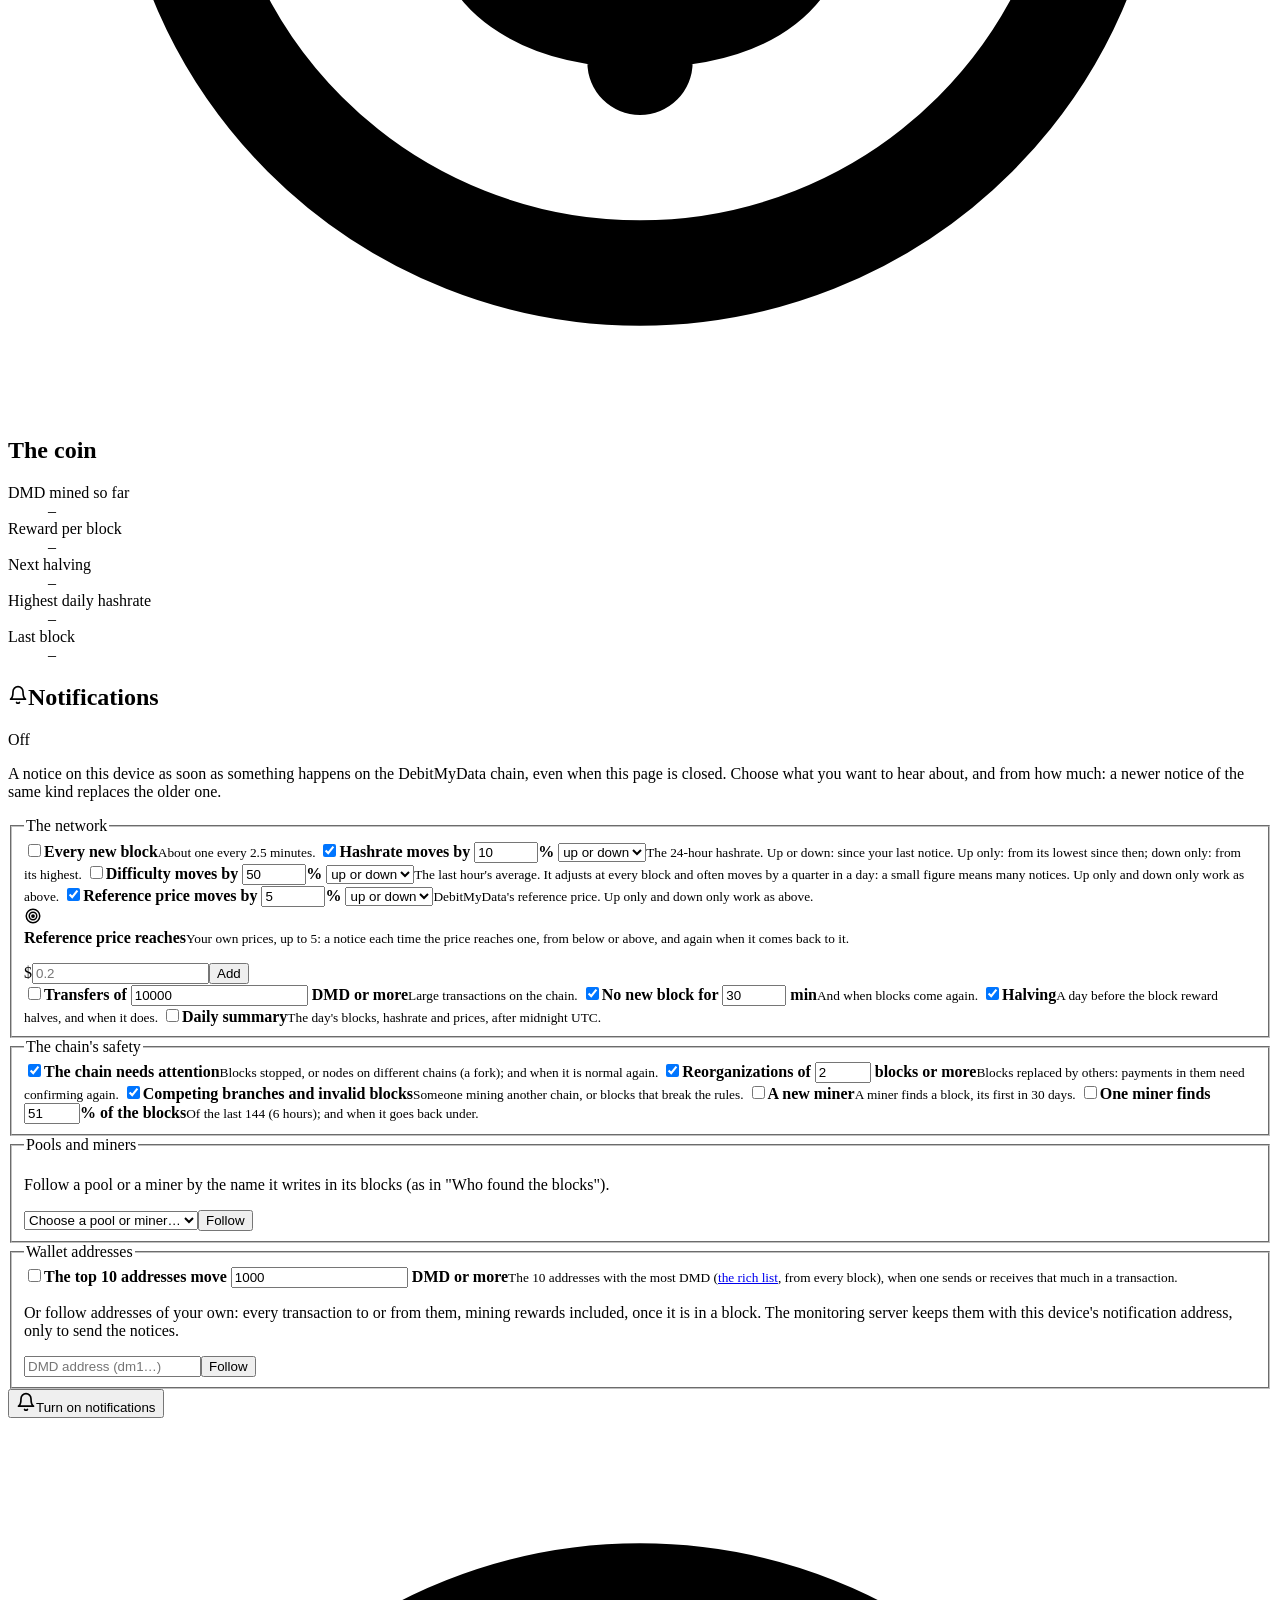
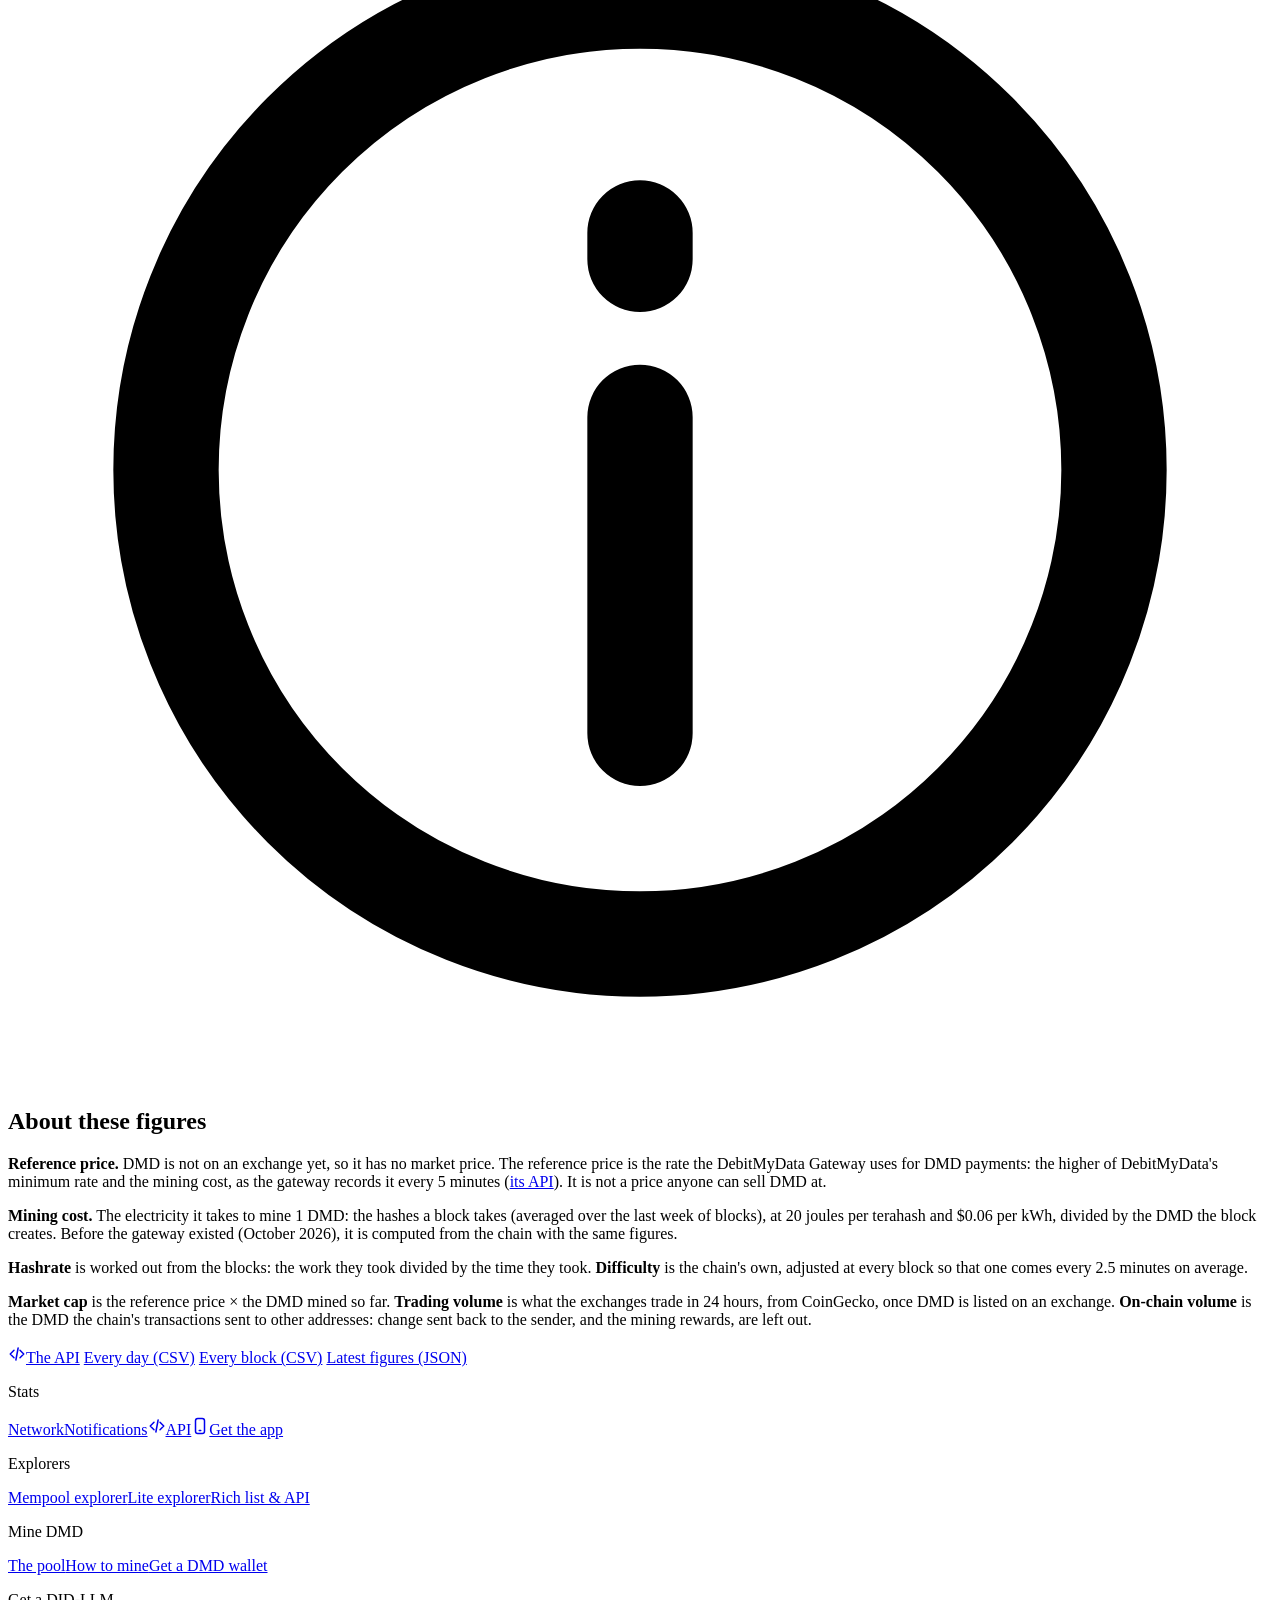
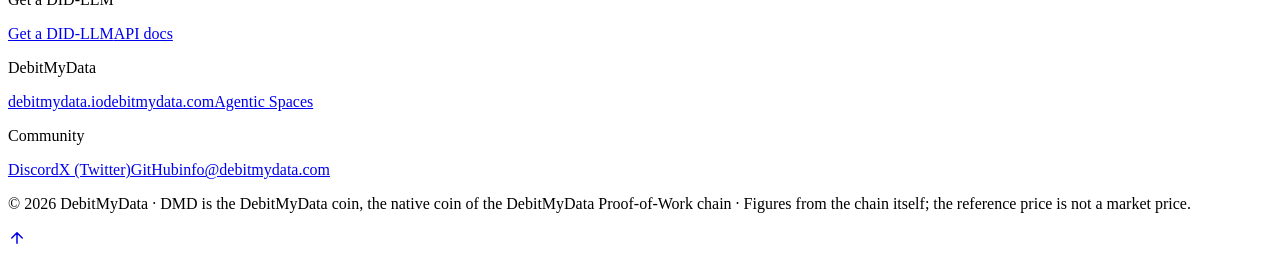
==== commit cd96d9b7: "1.1.12: the charts open on 24H with "Now"; no 1-minute period; blocks.json for DMD Mining" ====
--- a/web/index.html
+++ b/web/index.html
@@ -23,7 +23,7 @@
 <meta property="og:url" content="https://stats.debitmydata.io/">
 <link rel="preload" href="/fonts/inter-wght.woff2" as="font" type="font/woff2" crossorigin>
 <link rel="preload" href="/fonts/sora-wght.woff2" as="font" type="font/woff2" crossorigin>
-<link rel="stylesheet" href="/css/stats.css?v=7">
+<link rel="stylesheet" href="/css/stats.css?v=8">
 <link rel="stylesheet" href="/css/aurora.css?v=1">
 </head>
 <body class="dmd" id="top">
@@ -90,6 +90,7 @@
 <button type="button" class="dmd-tab" data-metric="blocktime" aria-pressed="false">Block time</button>
 </div>
 </div>
+<p class="dmd-chart-now" id="dmd-chart-now" hidden></p>
 <div class="dmd-chart-bar">
 <div class="dmd-legend" id="dmd-legend"></div>
 <div class="dmd-chart-tools">
@@ -102,13 +103,12 @@
 <button type="button" class="dmd-tab" data-volume="chain" aria-pressed="false">On chain</button>
 </div>
 <div class="dmd-tabs dmd-ranges" role="group" aria-label="Period" id="dmd-ranges">
-<button type="button" class="dmd-tab" data-range="1m" aria-pressed="false">1M</button>
 <button type="button" class="dmd-tab" data-range="15m" aria-pressed="false">15M</button>
 <button type="button" class="dmd-tab" data-range="1h" aria-pressed="false">1H</button>
 <button type="button" class="dmd-tab" data-range="4h" aria-pressed="false">4H</button>
-<button type="button" class="dmd-tab" data-range="24h" aria-pressed="false">24H</button>
+<button type="button" class="dmd-tab" data-range="24h" aria-pressed="true">24H</button>
 <button type="button" class="dmd-tab" data-range="7d" aria-pressed="false">7D</button>
-<button type="button" class="dmd-tab" data-range="30d" aria-pressed="true">30D</button>
+<button type="button" class="dmd-tab" data-range="30d" aria-pressed="false">30D</button>
 <button type="button" class="dmd-tab" data-range="1y" aria-pressed="false">1Y</button>
 <button type="button" class="dmd-tab" data-range="all" aria-pressed="false">ALL</button>
 </div>
@@ -256,7 +256,7 @@
 </div></div></dialog>
 
 <script src="/vendor/apexcharts-3.54.1.min.js"></script>
-<script src="/js/app.js?v=6"></script>
+<script src="/js/app.js?v=7"></script>
 <script src="/js/notify.js?v=4"></script>
 <script src="/js/install.js?v=1"></script>
 </body>
